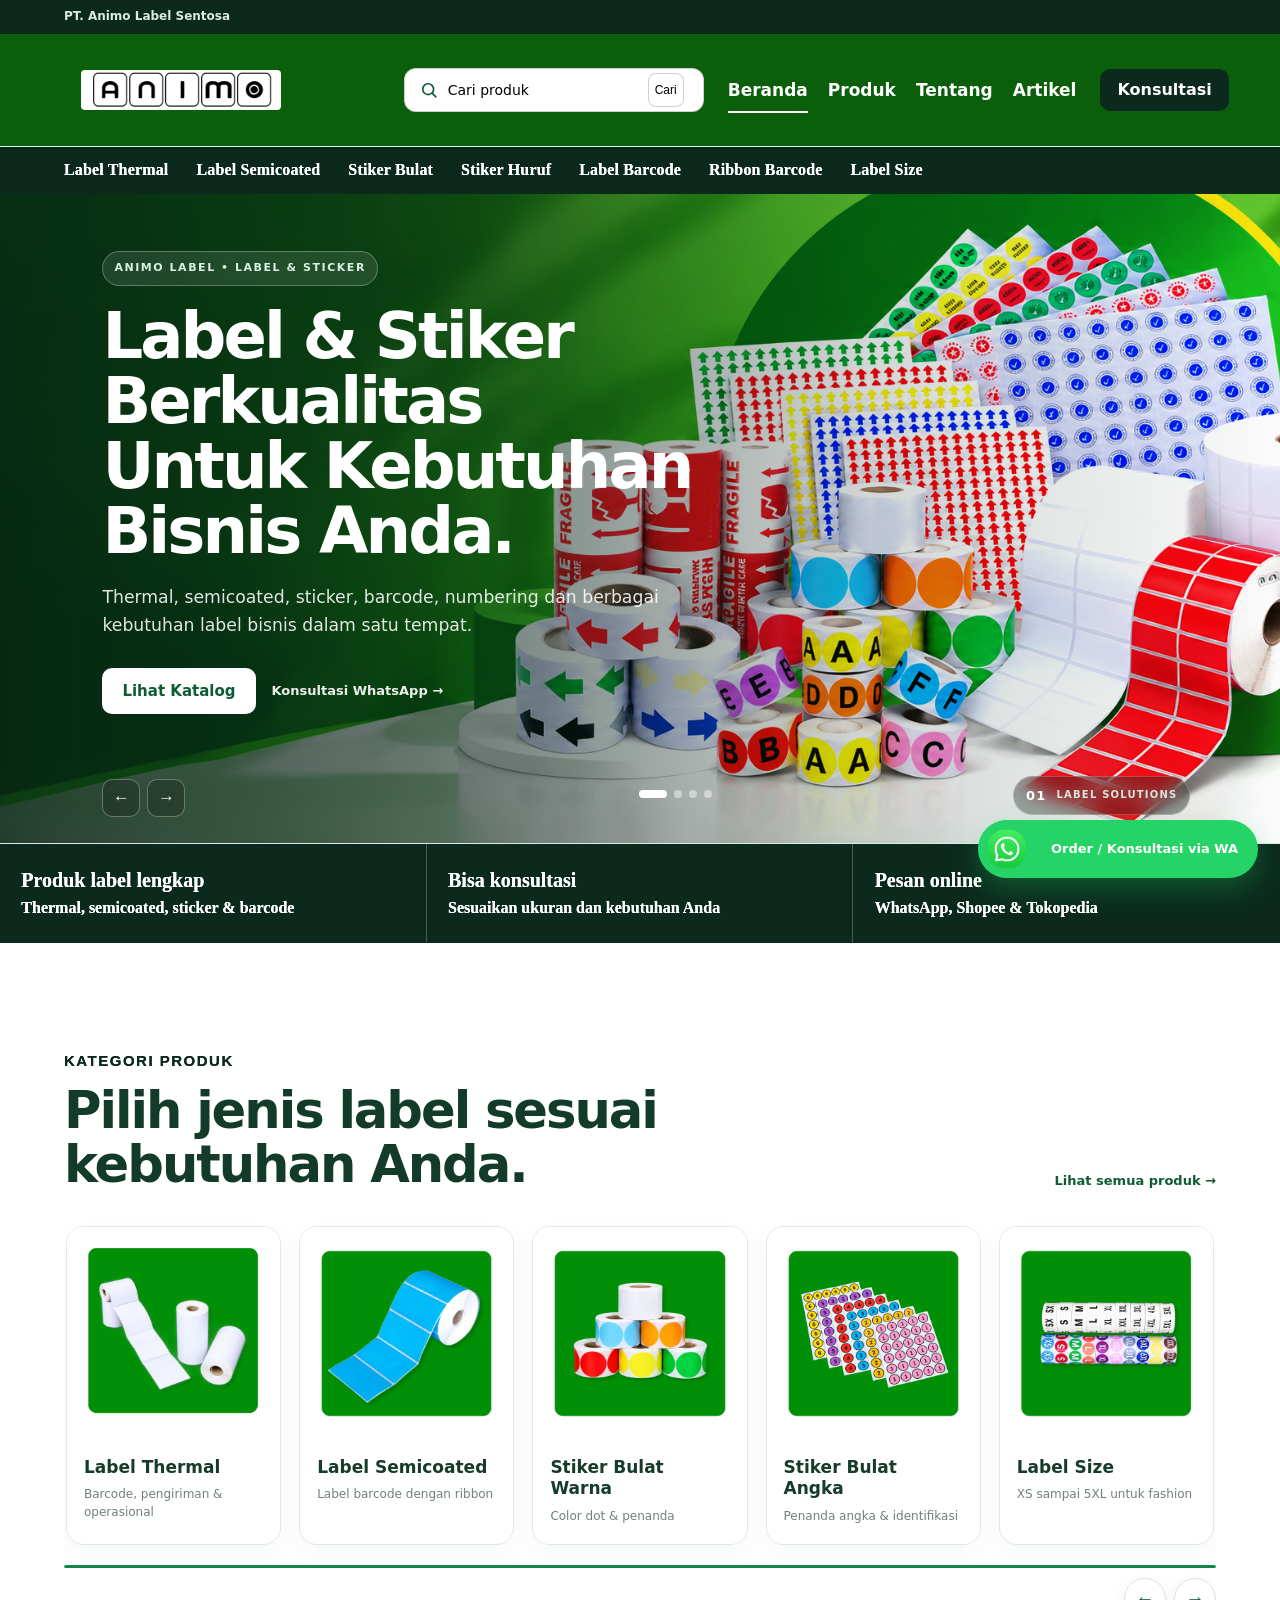
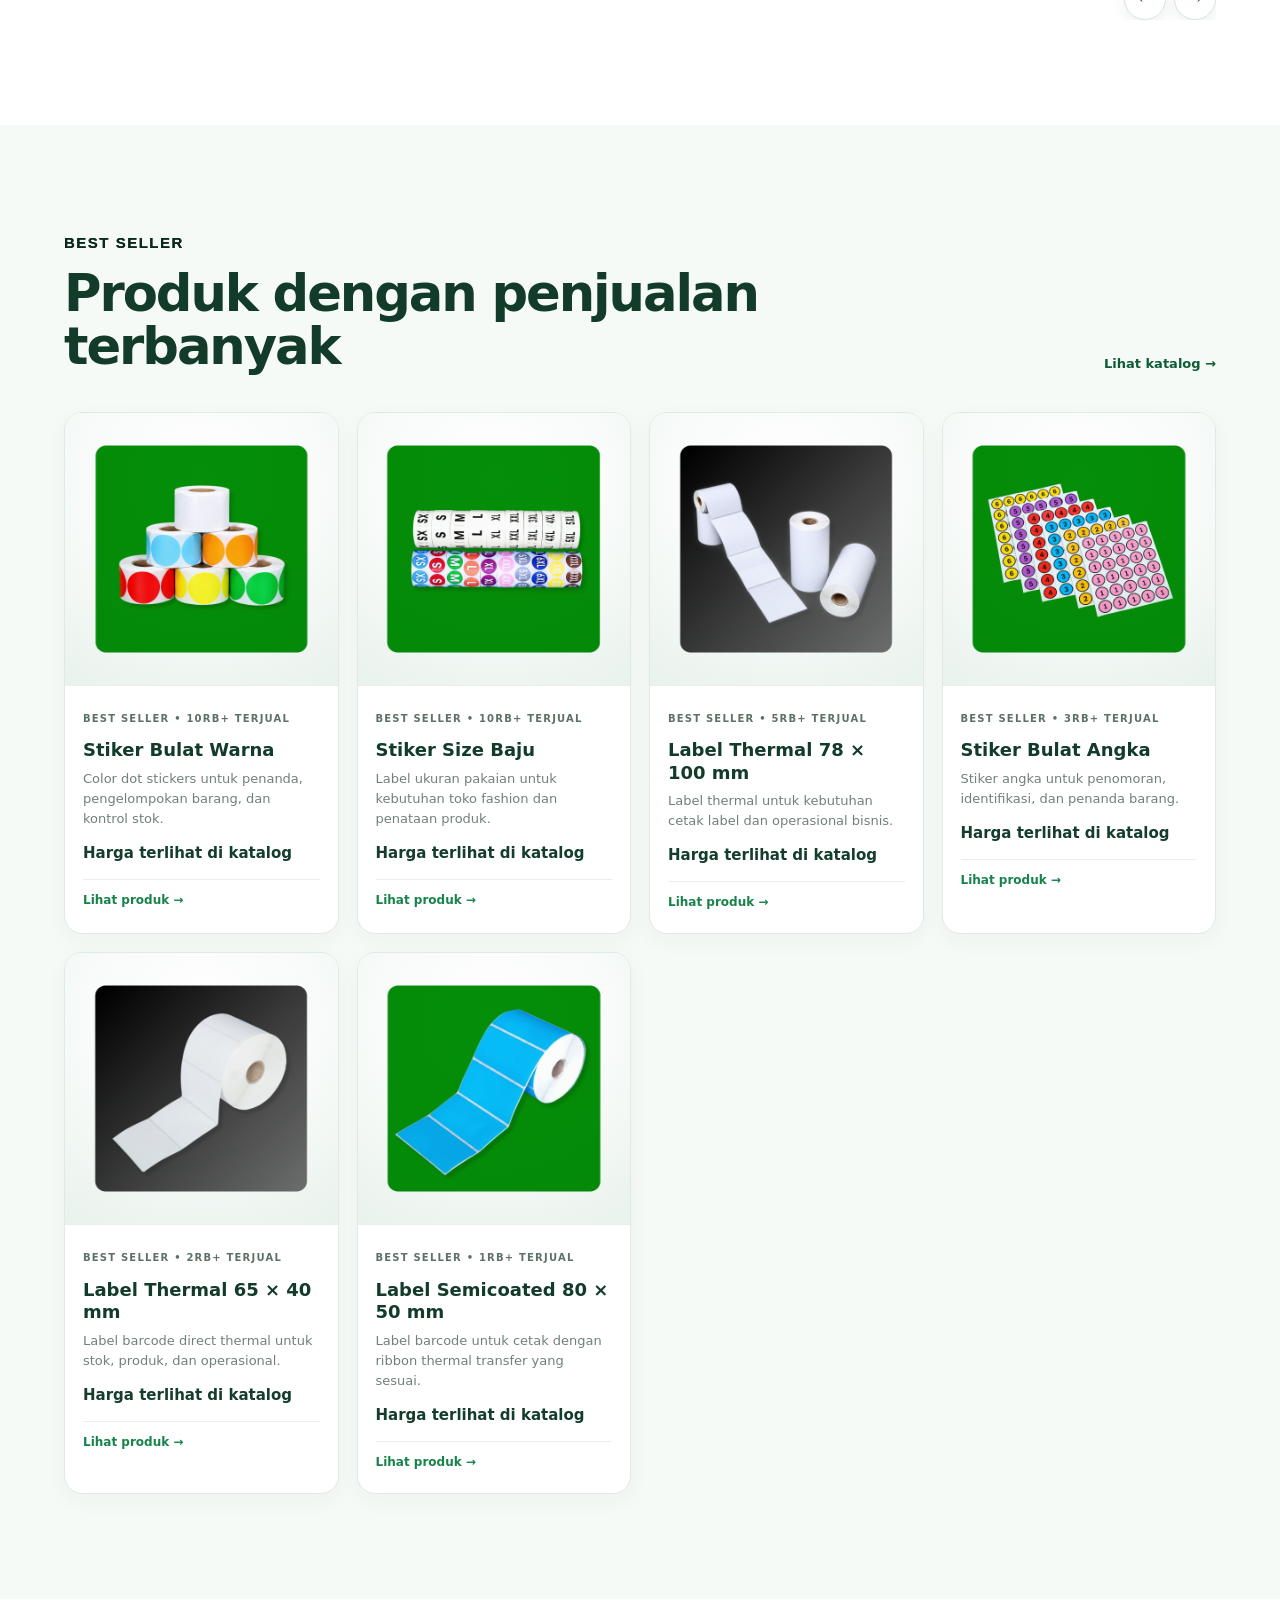
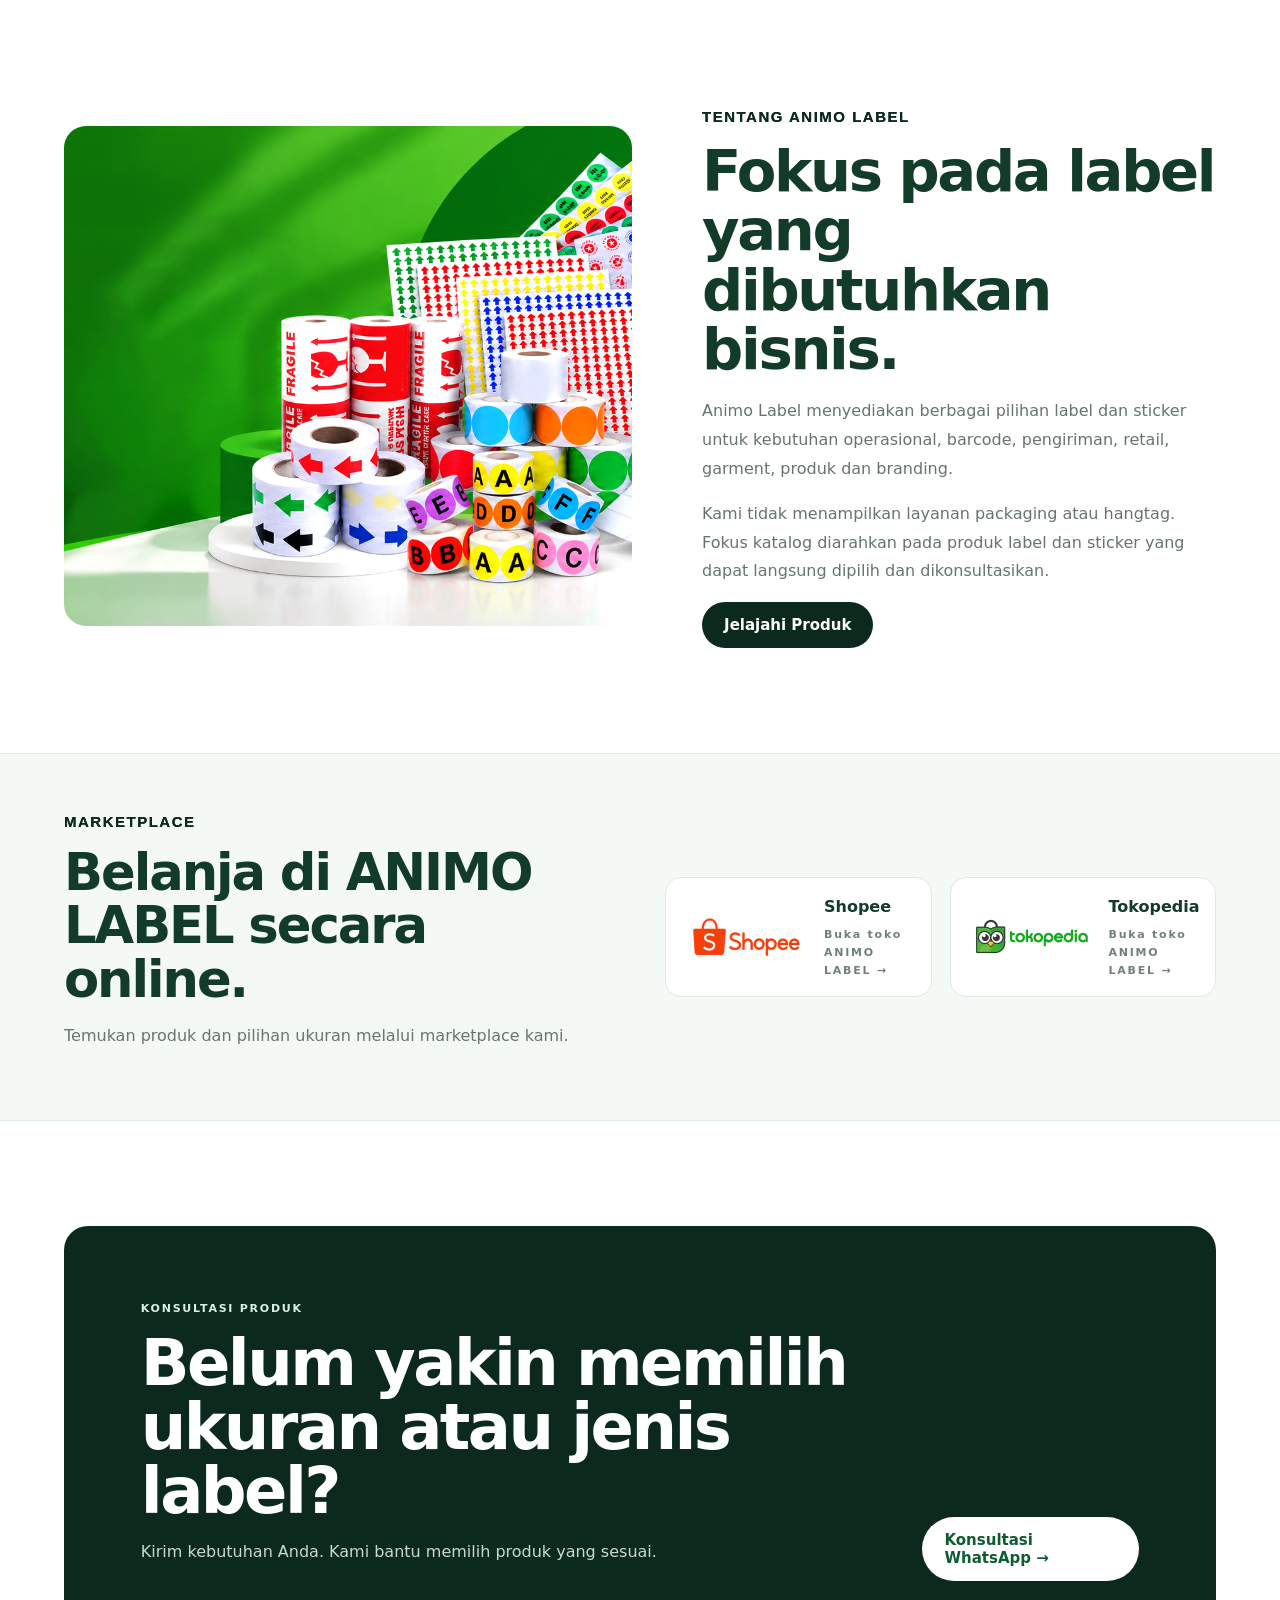
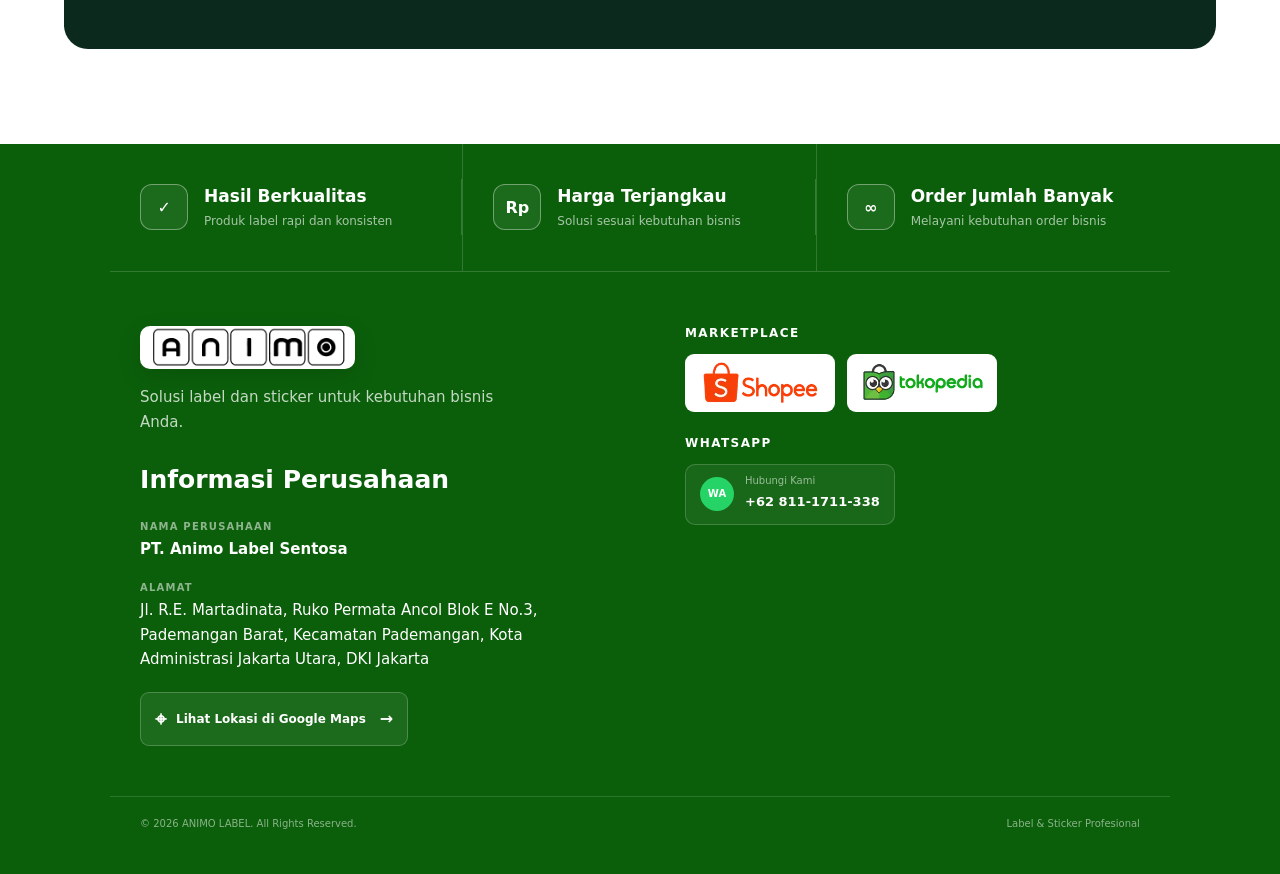
==== index.html @ 34cb3ed2 "Refresh section label CSS cache" ====
<!doctype html>
<html lang="id">
<head>
<meta charset="utf-8">
<meta name="viewport" content="width=device-width,initial-scale=1">
<title>Animo Label — Label & Sticker Profesional</title>
<meta name="description" content="Animo Label menyediakan label thermal, semicoated, sticker, barcode, numbering dan kebutuhan label bisnis.">
<link rel="stylesheet" href="assets/css/style.css?v=20260929">
<link rel="stylesheet" href="assets/css/home-premium.css?v=20261002f">
<link rel="stylesheet" href="assets/css/category-slider.css?v=20261001">
<link rel="preload" as="image" href="assets/banner-utama.png" fetchpriority="high">
<link rel="preload" as="image" href="assets/banner-label-thermal.svg">
<link rel="preload" as="image" href="assets/banner-label-yupo.svg">
<link rel="preload" as="image" href="assets/banner-sticker-custom.svg">
</head>
<body>
<div class="topbar"><div>PT. Animo Label Sentosa</div></div>
<header class="header premium-header">
<a class="brand" href="index.html" aria-label="Animo Label"><img class="site-logo" src="assets/logo-animo-label.png" alt="ANIMO LABEL"></a>
<form class="header-search premium-search" action="produk.html" method="get" role="search">
<span class="header-search-icon" aria-hidden="true"><svg viewBox="0 0 24 24"><circle cx="11" cy="11" r="6.5"></circle><path d="m16 16 4.2 4.2"></path></svg></span>
<input type="search" name="q" placeholder="Cari produk" aria-label="Cari produk">
<button class="header-search-clear" type="button" aria-label="Hapus pencarian">×</button>
<button class="header-search-submit" type="submit" aria-label="Cari">Cari</button>
</form>
<nav class="main-nav premium-nav"><a class="active" href="index.html">Beranda</a><a href="produk.html">Produk</a><a href="#tentang">Tentang</a><a href="#kontak">Artikel</a></nav>
<a class="btn btn-dark nav-cta" href="https://wa.me/628111711338" target="_blank" rel="noopener">Konsultasi</a>
<button class="mobile-menu-btn" type="button" aria-label="Buka menu">☰</button>
</header>
<nav class="category-strip" aria-label="Kategori produk"><div class="category-strip-inner">
<a href="produk.html?category=Label%20Thermal">Label Thermal</a><a href="produk.html?category=Label%20Semicoated">Label Semicoated</a><a href="produk.html?category=Stiker%20Bulat">Stiker Bulat</a><a href="produk.html?category=Stiker%20Huruf">Stiker Huruf</a><a href="produk.html?category=Label%20Barcode">Label Barcode</a><a href="produk.html?category=Ribbon">Ribbon Barcode</a><a href="produk.html?category=Label%20Size">Label Size</a>
</div></nav>
<main>
<section class="premium-hero" aria-label="Banner Animo Label">
<div class="premium-slide active" data-banner-auto="1" data-banner-image="assets/banner-utama.png" style="background-image:url('assets/banner-utama.png')"><div class="premium-slide-overlay"></div><div class="premium-hero-copy"><small>ANIMO LABEL • LABEL & STICKER</small><h1>Label & Stiker Berkualitas Untuk Kebutuhan Bisnis Anda.</h1><p>Thermal, semicoated, sticker, barcode, numbering dan berbagai kebutuhan label bisnis dalam satu tempat.</p><div class="hero-actions"><a class="btn btn-light" href="produk.html">Lihat Katalog</a><a class="hero-text-link" href="https://wa.me/628111711338" target="_blank" rel="noopener">Konsultasi WhatsApp →</a></div></div><div class="hero-badge"><b>01</b><span>LABEL SOLUTIONS</span></div></div>
<div class="premium-slide" data-banner-auto="1" data-banner-image="assets/banner-label-thermal.svg" style="background-image:url('assets/banner-label-thermal.svg')"><div class="premium-slide-overlay"></div><div class="premium-hero-copy"><small>LABEL THERMAL</small><h1>Praktis untuk barcode, pengiriman dan operasional.</h1><p>Pilihan ukuran thermal untuk kebutuhan retail, gudang, marketplace dan bisnis harian.</p><div class="hero-actions"><a class="btn btn-light" href="produk.html?category=Label%20Thermal">Lihat Thermal</a><a class="hero-text-link" href="https://wa.me/628111711338" target="_blank" rel="noopener">Tanya ukuran →</a></div></div><div class="hero-badge"><b>02</b><span>THERMAL LABEL</span></div></div>
<div class="premium-slide" data-banner-auto="1" data-banner-image="assets/banner-label-yupo.svg" style="background-image:url('assets/banner-label-yupo.svg')"><div class="premium-slide-overlay"></div><div class="premium-hero-copy"><small>LABEL SEMICOATED</small><h1>Barcode dan identitas produk dengan tampilan lebih premium.</h1><p>Permukaan semicoated yang cocok untuk berbagai kebutuhan label produk dan barcode.</p><div class="hero-actions"><a class="btn btn-light" href="produk.html?category=Label%20Semicoated">Lihat Semicoated</a><a class="hero-text-link" href="https://wa.me/628111711338" target="_blank" rel="noopener">Konsultasi →</a></div></div><div class="hero-badge"><b>03</b><span>SEMICOATED</span></div></div>
<div class="premium-slide" data-banner-auto="1" data-banner-image="assets/banner-sticker-custom.svg" style="background-image:url('assets/banner-sticker-custom.svg')"><div class="premium-slide-overlay"></div><div class="premium-hero-copy"><small>STICKER & LABEL</small><h1>Sticker untuk identitas, penanda dan kebutuhan branding.</h1><p>Stiker bulat, HVS, size numbering dan kebutuhan penanda lainnya.</p><div class="hero-actions"><a class="btn btn-light" href="produk.html?category=Stiker%20Bulat">Lihat Sticker</a><a class="hero-text-link" href="https://wa.me/628111711338" target="_blank" rel="noopener">Konsultasi →</a></div></div><div class="hero-badge"><b>04</b><span>STICKER LABEL</span></div></div>
<div class="premium-hero-controls"><div class="premium-dots"></div><div class="premium-arrows"><button type="button" class="premium-arrow premium-prev" aria-label="Banner sebelumnya">←</button><button type="button" class="premium-arrow premium-next" aria-label="Banner berikutnya">→</button></div></div>
</section>
<section class="quick-benefits"><div><strong>Produk label lengkap</strong><span>Thermal, semicoated, sticker & barcode</span></div><div><strong>Bisa konsultasi</strong><span>Sesuaikan ukuran dan kebutuhan Anda</span></div><div><strong>Pesan online</strong><span>WhatsApp, Shopee & Tokopedia</span></div></section>
<section class="premium-section" id="kategori"><div class="premium-section-head"><div><small>KATEGORI PRODUK</small><h2>Pilih jenis label sesuai kebutuhan Anda.</h2></div><a href="produk.html" class="premium-more">Lihat semua produk →</a></div><div class="premium-category-slider"><div class="premium-category-grid" id="categorySlider">
<a class="premium-category category-featured" href="produk.html?category=Label%20Thermal"><img src="assets/produk/produk-label-thermal-01%20(7).jpg" alt="Label Thermal"><span><b>Label Thermal</b><small>Barcode, pengiriman & operasional</small></span></a>
<a class="premium-category" href="produk.html?category=Label%20Semicoated"><img src="assets/produk/label%20semicoated%20warna.jpg" alt="Label Semicoated"><span><b>Label Semicoated</b><small>Label barcode dengan ribbon</small></span></a>
<a class="premium-category" href="produk.html?category=Stiker%20Bulat"><img src="assets/produk/Stiker%20Bulat%20Warna.jpg" alt="Stiker Bulat Warna"><span><b>Stiker Bulat Warna</b><small>Color dot & penanda</small></span></a>
<a class="premium-category" href="produk.html?category=Stiker%20Bulat"><img src="assets/produk/Stiker%20Bulat%20Angka.jpg" alt="Stiker Bulat Angka"><span><b>Stiker Bulat Angka</b><small>Penanda angka & identifikasi</small></span></a>
<a class="premium-category" href="produk.html?category=Label%20Size"><img src="assets/produk/Stiker%20Bulat%20Size.jpg" alt="Label Size"><span><b>Label Size</b><small>XS sampai 5XL untuk fashion</small></span></a>
</div><div class="category-slide-progress"><span id="categoryProgress"></span></div><div class="category-slide-controls"><button type="button" class="category-slide-btn" id="categoryPrev" aria-label="Kategori sebelumnya">←</button><button type="button" class="category-slide-btn" id="categoryNext" aria-label="Kategori berikutnya">→</button></div></div></section>
<section class="premium-section premium-products-section"><div class="premium-section-head"><div><small>BEST SELLER</small><h2>Produk dengan penjualan terbanyak</h2></div><a href="produk.html" class="premium-more">Lihat katalog →</a></div><div class="premium-product-grid">
<a class="premium-product" href="produk.html?q=STIKER%20BULAT%20WARNA"><div class="premium-product-photo"><img src="assets/produk/Stiker%20Bulat%20Warna.jpg" alt="Stiker Bulat Warna - best seller Shopee" loading="lazy"></div><div class="premium-product-copy"><small>BEST SELLER • 10RB+ TERJUAL</small><h3>Stiker Bulat Warna</h3><p>Color dot stickers untuk penanda, pengelompokan barang, dan kontrol stok.</p><strong>Harga terlihat di katalog</strong><span>Lihat produk →</span></div></a>
<a class="premium-product" href="produk.html?q=STIKER%20BULAT%20SIZE"><div class="premium-product-photo"><img src="assets/produk/Stiker%20Bulat%20Size.jpg" alt="Stiker Size Baju - best seller Shopee" loading="lazy"></div><div class="premium-product-copy"><small>BEST SELLER • 10RB+ TERJUAL</small><h3>Stiker Size Baju</h3><p>Label ukuran pakaian untuk kebutuhan toko fashion dan penataan produk.</p><strong>Harga terlihat di katalog</strong><span>Lihat produk →</span></div></a>
<a class="premium-product" href="produk.html?q=THERMAL%2078%20X%20100"><div class="premium-product-photo"><img src="assets/produk/LABEL%20THERMAL%2078%20X%20100%20MM.png" alt="Label Thermal 78 x 100 mm - best seller Shopee" loading="lazy"></div><div class="premium-product-copy"><small>BEST SELLER • 5RB+ TERJUAL</small><h3>Label Thermal 78 × 100 mm</h3><p>Label thermal untuk kebutuhan cetak label dan operasional bisnis.</p><strong>Harga terlihat di katalog</strong><span>Lihat produk →</span></div></a>
<a class="premium-product" href="produk.html?q=STIKER%20BULAT%20ANGKA"><div class="premium-product-photo"><img src="assets/produk/Stiker%20Bulat%20Angka.jpg" alt="Stiker Bulat Angka - best seller Shopee" loading="lazy"></div><div class="premium-product-copy"><small>BEST SELLER • 3RB+ TERJUAL</small><h3>Stiker Bulat Angka</h3><p>Stiker angka untuk penomoran, identifikasi, dan penanda barang.</p><strong>Harga terlihat di katalog</strong><span>Lihat produk →</span></div></a>
<a class="premium-product" href="produk.html?q=THERMAL%2065%20X%2040"><div class="premium-product-photo"><img src="assets/produk/LABEL%20THERMAL%2065%20X%2040%20MM%20%E2%80%94%20ISI%201.000%20PCS.png" alt="Label Thermal 65 x 40 mm - best seller Shopee" loading="lazy"></div><div class="premium-product-copy"><small>BEST SELLER • 2RB+ TERJUAL</small><h3>Label Thermal 65 × 40 mm</h3><p>Label barcode direct thermal untuk stok, produk, dan operasional.</p><strong>Harga terlihat di katalog</strong><span>Lihat produk →</span></div></a>
<a class="premium-product" href="produk.html?q=SEMICOATED%2080%20X%2050"><div class="premium-product-photo"><img src="assets/produk/label%20semicoated%20warna.jpg" alt="Label Semicoated 80 x 50 mm - best seller Shopee" loading="lazy"></div><div class="premium-product-copy"><small>BEST SELLER • 1RB+ TERJUAL</small><h3>Label Semicoated 80 × 50 mm</h3><p>Label barcode untuk cetak dengan ribbon thermal transfer yang sesuai.</p><strong>Harga terlihat di katalog</strong><span>Lihat produk →</span></div></a>
</div></section>
<section class="premium-info" id="tentang"><div class="premium-info-image"><img src="assets/banner-utama.png" alt="Animo Label"></div><div class="premium-info-copy"><small>TENTANG ANIMO LABEL</small><h2>Fokus pada label yang dibutuhkan bisnis.</h2><p>Animo Label menyediakan berbagai pilihan label dan sticker untuk kebutuhan operasional, barcode, pengiriman, retail, garment, produk dan branding.</p><p>Kami tidak menampilkan layanan packaging atau hangtag. Fokus katalog diarahkan pada produk label dan sticker yang dapat langsung dipilih dan dikonsultasikan.</p><a class="btn btn-dark" href="produk.html">Jelajahi Produk</a></div></section>
<section class="premium-marketplace"><div><small>MARKETPLACE</small><h2>Belanja di ANIMO LABEL secara online.</h2><p>Temukan produk dan pilihan ukuran melalui marketplace kami.</p></div><div class="premium-marketplace-links"><a href="https://shopee.co.id/animolabel" target="_blank" rel="noopener"><img src="assets/shopee-logo-uploaded.svg" alt="Shopee"><span><b>Shopee</b><small>Buka toko ANIMO LABEL →</small></span></a><a href="https://www.tokopedia.com/animolabel" target="_blank" rel="noopener"><img src="assets/tokopedia-logo-uploaded.svg" alt="Tokopedia"><span><b>Tokopedia</b><small>Buka toko ANIMO LABEL →</small></span></a></div></section>
<section class="premium-cta" id="kontak"><div><small>KONSULTASI PRODUK</small><h2>Belum yakin memilih ukuran atau jenis label?</h2><p>Kirim kebutuhan Anda. Kami bantu memilih produk yang sesuai.</p></div><a class="btn btn-light" href="https://wa.me/628111711338?text=Halo%20ANIMO%20LABEL,%20saya%20ingin%20konsultasi%20produk%20label." target="_blank" rel="noopener">Konsultasi WhatsApp →</a></section>
</main>
<footer class="animo-footer animo-footer-recommended">
<div class="footer-inner">
<div class="footer-benefits">
<div class="footer-benefit"><span class="footer-benefit-icon">✓</span><div><strong>Hasil Berkualitas</strong><small>Produk label rapi dan konsisten</small></div></div>
<div class="footer-benefit"><span class="footer-benefit-icon">Rp</span><div><strong>Harga Terjangkau</strong><small>Solusi sesuai kebutuhan bisnis</small></div></div>
<div class="footer-benefit"><span class="footer-benefit-icon">∞</span><div><strong>Order Jumlah Banyak</strong><small>Melayani kebutuhan order bisnis</small></div></div>
</div>
<div class="footer-main">
<div class="footer-company-card">
<a href="index.html" class="animo-footer-logo"><img src="assets/logo-animo-label.png" alt="ANIMO LABEL"></a>
<p class="footer-tagline">Solusi label dan sticker untuk kebutuhan bisnis Anda.</p>
<div class="footer-info-card">
<h2>Informasi Perusahaan</h2>
<div class="footer-info-row"><span class="footer-label">Nama Perusahaan</span><strong>PT. Animo Label Sentosa</strong></div>
<div class="footer-info-row"><span class="footer-label">Alamat</span><p>Jl. R.E. Martadinata, Ruko Permata Ancol Blok E No.3,<br>Pademangan Barat, Kecamatan Pademangan, Kota Administrasi Jakarta Utara, DKI Jakarta</p></div>
<a class="footer-location-btn" href="https://maps.app.goo.gl/sMxZM1UQYcbumWow9" target="_blank" rel="noopener"><span class="footer-location-icon">⌖</span><span>Lihat Lokasi di Google Maps</span><b>→</b></a>
</div>
<div class="footer-marketplace">
<span class="footer-marketplace-title">Marketplace</span>
<div class="footer-marketplace-logos">
<a href="https://shopee.co.id/animolabel" target="_blank" rel="noopener" aria-label="ANIMO LABEL di Shopee"><img src="assets/shopee-logo-uploaded.svg" alt="Shopee"></a>
<a href="https://www.tokopedia.com/animolabel" target="_blank" rel="noopener" aria-label="ANIMO LABEL di Tokopedia"><img src="assets/tokopedia-logo-uploaded.svg" alt="Tokopedia"></a>
</div>
</div>
<div class="footer-Whatsapp">
<span class="footer-marketplace-title">Whatsapp</span>
<div class="footer-whatsapp-logos"><a class="footer-whatsapp" href="https://wa.me/628111711338" target="_blank" rel="noopener"><span class="footer-whatsapp-dot">WA</span><span><small>Hubungi Kami</small><strong>+62 811-1711-338</strong></span></a></div>
</div>
</div>
</div>
<div class="animo-footer-bottom"><span>© 2026 ANIMO LABEL. All Rights Reserved.</span><span>Label &amp; Sticker Profesional</span></div>
</footer>
<a class="wa-float premium-wa" href="https://wa.me/628111711338?text=Halo%20ANIMO%20LABEL,%20saya%20ingin%20konsultasi%20produk%20label." target="_blank" rel="noopener" aria-label="WhatsApp"><img src="assets/whatsapp-icon.webp" alt="WhatsApp"><span class="wa-tooltip">Order / Konsultasi via WA</span></a>
<script src="assets/js/home-premium.js?v=20261002"></script>
<script src="assets/js/category-slider.js?v=20261001"></script>
</body>
</html>
---- assets/css/style.css ----
:root {
--ink:#123b2a;
--ink-strong:#0b2a1d;
--green:#16834a;
--green-dark:#0d5c34;
--green-light:#eaf7ef;
--green-soft:#f4fbf6;
--muted:#617067;
--line:#dce9e0;
--soft:#f3f8f4;
--paper:#fff;
--radius:24px;
--shadow:0 18px 50px rgba(18,59,42,.08)}

* {
box-sizing:border-box}

html {
scroll-behavior:smooth}

body {
margin:0;
font-family:Inter,ui-sans-serif,system-ui,-apple-system,BlinkMacSystemFont,"Segoe UI",Arial,sans-serif;
color:var(--ink);
background:var(--paper);
font-size:16px;
line-height:1.65;
-webkit-font-smoothing:antialiased}

a {
color:inherit;
text-decoration:none}

img {
display:block;
max-width:100%}

.header {
min-height:82px;
display:flex;
align-items:center;
gap:32px;
padding:0 5%;
position:sticky;
top:0;
background:rgba(255,255,255,.94);
backdrop-filter:blur(18px);
z-index:20;
border-bottom:1px solid var(--line)}

.brand {
display:flex;
align-items:center;
gap:10px;
font-size:16px;
letter-spacing:.08em;
font-weight:800;
margin-right:auto}

.brand b {
font-weight:400}

.main-nav {
display:flex;
gap:27px;
font-size:15px;
font-weight:700}

.main-nav a {
position:relative;
padding:29px 0;
color:#294438}

.main-nav a:after {
content:"";
position:absolute;
left:0;
right:100%;
bottom:20px;
height:2px;
background:var(--green);
transition:.25s}

.main-nav a:hover:after,.main-nav a.active:after {
right:0}

.btn {
display:inline-flex;
align-items:center;
justify-content:center;
padding:14px 22px;
border-radius:999px;
font-weight:800;
font-size:15px;
line-height:1.2}

.btn-dark {
background:var(--ink-strong);
color:#fff}

.btn-light {
background:#fff;
color:var(--green-dark)}

.menu-toggle {
display:none;
border:0;
background:none;
font-size:26px}

.hero {
min-height:680px;
position:relative;
overflow:hidden;
background:#123b2a}

.hero-slide {
position:absolute;
inset:0;
display:flex;
align-items:center;
padding:7% 8%;
color:#fff;
background-size:cover;
background-position:center;
opacity:0;
visibility:hidden;
transform:scale(1.025);
transition:opacity .7s ease,transform 6s ease,visibility .7s;
z-index:0}

.hero-slide.active {
opacity:1;
visibility:visible;
transform:scale(1);
z-index:1}

.hero-slide>div {
position:relative;
z-index:2;
max-width:790px}

.hero-slide:after {
content:"";
position:absolute;
inset:0;
background:linear-gradient(90deg,rgba(0,0,0,.62),rgba(0,0,0,.18) 65%,rgba(0,0,0,.08))}

.hero-slide .btn {
margin-top:10px}

.hero-slider-controls {
position:absolute;
left:8%;
right:8%;
bottom:28px;
z-index:5;
display:flex;
align-items:center;
justify-content:space-between;
gap:18px}

.hero-dots {
display:flex;
gap:8px}

.hero-dot {
width:34px;
height:4px;
border:0;
border-radius:99px;
background:rgba(255,255,255,.45);
padding:0;
cursor:pointer;
transition:.25s}

.hero-dot.active {
background:#fff;
width:52px}

.hero-arrow {
width:42px;
height:42px;
border:1px solid rgba(255,255,255,.45);
border-radius:50%;
background:rgba(0,0,0,.18);
color:#fff;
cursor:pointer;
font-size:20px;
line-height:1;
transition:.25s}

.hero-arrow:hover {
background:rgba(255,255,255,.16)}

.hero-controls-right {
display:flex;
gap:8px}

@media(max-width:760px) {
.hero-slide {
min-height:620px;
padding:12% 6%}

.hero-slider-controls {
left:6%;
right:6%;
bottom:20px}

.hero-dot {
width:22px}

.hero-dot.active {
width:34px}

}

.demo-hero {
background:linear-gradient(110deg,#123b2a 0%,#175e3a 58%,#319565 100%);
display:flex;
align-items:center;
padding:7% 8%;
color:#fff}

.hero:after {
content:"";
position:absolute;
width:52vw;
height:52vw;
right:-17vw;
top:-15vw;
border-radius:50%;
border:1px solid rgba(255,255,255,.2);
box-shadow:0 0 0 70px rgba(255,255,255,.03),0 0 0 140px rgba(255,255,255,.025)}

.hero-content {
max-width:790px;
position:relative;
z-index:2}

.eyebrow,.section-kicker,.section small,.hero-note {
font-size:12px;
letter-spacing:.16em;
font-weight:800}

.hero h1 {
font-size:clamp(48px,7vw,88px);
line-height:.98;
letter-spacing:-.045em;
margin:18px 0 24px}

.hero h1 em {
font-family:Georgia,serif;
font-weight:400}

.hero p {
font-size:19px;
line-height:1.75;
max-width:650px;
color:#edf5ef}

.hero-actions {
display:flex;
align-items:center;
gap:25px;
margin-top:32px}

.text-link {
font-weight:800;
font-size:15px}

.text-link.light {
color:#fff}

.hero-note {
position:absolute;
bottom:35px;
left:8%;
right:8%;
display:flex;
justify-content:space-between;
color:#d2e3d8;
z-index:2}

.section {
padding:110px 5%;
max-width:1500px;
margin:auto}

.soft {
max-width:none;
background:var(--soft)}

.section-head {
display:flex;
justify-content:space-between;
align-items:end;
gap:30px;
margin-bottom:44px}

.section h2 {
font-size:clamp(36px,4vw,56px);
line-height:1.08;
letter-spacing:-.04em;
max-width:800px;
margin:10px 0 0}

.intro {
padding-top:85px;
padding-bottom:85px}

.intro-grid {
display:grid;
grid-template-columns:1.25fr .75fr;
gap:10%;
align-items:end}

.intro-grid h2 {
font-size:clamp(38px,4.7vw,64px);
margin:15px 0 0;
line-height:1.04}

.intro-grid p {
color:var(--muted);
font-size:18px;
line-height:1.85;
margin:0}

.category-grid {
display:grid;
grid-template-columns:1.3fr 1fr 1fr;
grid-template-rows:270px 270px;
gap:18px}

.category-card {
position:relative;
overflow:hidden;
border-radius:var(--radius);
background:#ddd}

.category-card.tall {
grid-row:span 2}

.category-card img {
width:100%;
height:100%;
object-fit:cover;
filter:grayscale(.2);
transition:transform .5s}

.category-card:hover img {
transform:scale(1.04)}

.category-card span {
position:absolute;
left:25px;
right:25px;
bottom:22px;
color:#fff;
text-shadow:0 2px 12px #000}

.category-card b {
display:block;
font-size:25px}

.category-card small {
font-size:13px;
opacity:.9}

.product-grid {
display:grid;
grid-template-columns:repeat(4,1fr);
gap:20px;
max-width:1500px;
margin:auto}

.product-card {
background:#fff;
border:1px solid var(--line);
border-radius:var(--radius);
overflow:hidden;
transition:.25s ease;
box-shadow:0 8px 24px rgba(18,59,42,.04)}

.product-card:hover {
transform:translateY(-4px);
box-shadow:var(--shadow)}

.product-image {
aspect-ratio:1/1;
background:#e5e5e0;
overflow:hidden}

.product-image img {
width:100%;
height:100%;
object-fit:cover;
transition:transform .5s}

.product-card:hover img {
transform:scale(1.035)}

.product-info {
padding:24px}

.product-info small {
color:#718077;
font-size:12px;
letter-spacing:.08em}

.product-info h3 {
font-size:22px;
line-height:1.25;
margin:9px 0}

.product-info p {
font-size:15px;
line-height:1.7;
color:var(--muted);
margin:10px 0 0}

.service-modern {
display:grid;
grid-template-columns:repeat(4,1fr);
border-top:1px solid var(--line)}

.service-modern article {
padding:30px 25px 38px 0;
border-bottom:1px solid var(--line)}

.service-modern article+article {
padding-left:25px;
border-left:1px solid var(--line)}

.service-modern span {
font-size:13px;
color:#78857d;
letter-spacing:.1em}

.service-modern h3 {
font-size:25px;
line-height:1.2;
margin:55px 0 13px}

.service-modern p {
font-size:16px;
color:var(--muted);
line-height:1.75;
margin:0}

.portfolio-section {
padding-bottom:120px}

.portfolio-modern {
display:grid;
grid-template-columns:1.35fr 1fr 1fr;
grid-template-rows:250px 250px;
gap:18px}

.portfolio-modern figure {
margin:0;
position:relative;
overflow:hidden;
border-radius:var(--radius);
background:#ddd}

.portfolio-modern .large {
grid-row:span 2}

.portfolio-modern img {
width:100%;
height:100%;
object-fit:cover}

.portfolio-modern figcaption {
position:absolute;
left:20px;
bottom:18px;
color:#fff;
font-weight:800;
text-shadow:0 2px 10px #000}

.cta-modern {
margin:0 5% 105px;
padding:70px 6%;
border-radius:32px;
background:var(--ink-strong);
color:#fff;
display:flex;
align-items:end;
justify-content:space-between;
gap:50px}

.cta-modern h2 {
font-size:clamp(38px,5vw,68px);
line-height:1;
letter-spacing:-.04em;
max-width:820px;
margin:10px 0 15px}

.cta-modern p {
max-width:680px;
color:#c8d6ce;
font-size:17px;
line-height:1.75}

.cta-modern .btn {
flex:none}

footer {
background:#0b2a1d;
color:#fff;
padding:68px 5% 30px;
display:grid;
grid-template-columns:2fr 1fr 1fr 1fr;
gap:45px}

footer p,footer a {
color:#b8c8bf;
line-height:1.85}

footer a {
display:block;
font-size:15px}

.footer-brand p {
max-width:330px}

.copyright {
grid-column:1/-1;
border-top:1px solid #315040;
padding-top:25px;
color:#8fa298;
font-size:13px}

.site-logo {
width:138px;
height:auto;
display:block}

.footer-site-logo {
width:150px}

.company-info {
padding-top:10px}

.info-card {
display:grid;
grid-template-columns:1.4fr .8fr;
gap:24px;
padding:36px;
border:1px solid var(--line);
border-radius:var(--radius);
background:linear-gradient(135deg,var(--green-soft),#fff);
box-shadow:0 12px 35px rgba(18,59,42,.05)}

.info-card h2 {
margin:.25rem 0 .5rem;
color:var(--green-dark)}

.info-card p {
margin:.35rem 0;
color:var(--muted);
font-size:16px}

.marketplace-box {
display:flex;
flex-direction:column;
justify-content:center;
gap:12px}

.marketplace-link {
display:flex;
align-items:center;
gap:14px;
padding:17px 18px;
border:1px solid var(--line);
border-radius:18px;
background:#fff;
transition:.25s ease}

.marketplace-link:hover {
transform:translateY(-3px);
border-color:#b8d9c4;
box-shadow:0 12px 30px rgba(13,92,52,.10)}

.marketplace-link b {
display:block;
font-size:15px}

.marketplace-link small {
display:block;
color:var(--muted);
margin-top:4px;
font-size:13px}

.marketplace-icon {
width:48px;
height:48px;
display:grid;
place-items:center;
border-radius:14px;
background:#ee4d2d;
color:#fff;
font-size:25px;
font-weight:900;
flex:none}

.marketplace-section {
padding-top:20px}

.marketplace-grid {
display:grid;
grid-template-columns:1fr 1fr;
gap:16px}

.large-market {
padding:22px}

.wa-float {
position:fixed;
right:24px;
bottom:24px;
z-index:100;
display:flex;
align-items:center;
gap:10px;
padding:13px 17px;
border-radius:999px;
background:#19a463;
color:#fff;
box-shadow:0 14px 35px rgba(13,92,52,.28);
font-weight:800;
transition:.25s}

.wa-float:hover {
transform:translateY(-3px);
box-shadow:0 18px 40px rgba(13,92,52,.34)}

.wa-icon {
width:34px;
height:34px;
border-radius:50%;
display:grid;
place-items:center;
background:#fff;
color:#16834a;
font-size:21px;
font-weight:900}

.wa-text {
white-space:nowrap}

.tokopedia-icon {
background:#03ac0e}

@media(max-width:1000px) {
.main-nav {
display:none;
position:absolute;
top:82px;
left:0;
right:0;
padding:20px 5%;
background:#fff;
border-bottom:1px solid var(--line);
flex-direction:column;
gap:0}

.main-nav.open {
display:flex}

.main-nav a {
padding:13px 0}

.main-nav a:after {
display:none}

.menu-toggle {
display:block}

.nav-cta {
display:none}

.category-grid {
grid-template-columns:1fr 1fr;
grid-template-rows:300px 300px}

.category-card.tall {
grid-row:auto}

.product-grid {
grid-template-columns:repeat(2,1fr)}

.service-modern {
grid-template-columns:repeat(2,1fr)}

.service-modern article+article {
padding-left:0;
border-left:0}

.service-modern article:nth-child(even) {
padding-left:25px;
border-left:1px solid var(--line)}

.portfolio-modern {
grid-template-columns:1fr 1fr;
grid-template-rows:260px 260px}

.portfolio-modern .large {
grid-row:auto}

.intro-grid {
grid-template-columns:1fr;
gap:25px}

}

@media(max-width:760px) {
.header {
padding:0 4%}

.hero {
min-height:620px}

.demo-hero {
padding:12% 6%}

.hero h1 {
font-size:48px}

.hero p {
font-size:17px}

.hero-actions {
align-items:flex-start;
flex-direction:column;
gap:18px}

.section {
padding:78px 5%}

.section-head {
display:block}

.section-head>.text-link,.section-head>a {
display:inline-block;
margin-top:18px}

.category-grid,.product-grid,.service-modern,.portfolio-modern {
grid-template-columns:1fr}

.category-grid {
grid-template-rows:auto}

.category-card,.category-card.tall {
height:280px;
grid-row:auto}

.portfolio-modern {
grid-template-rows:auto}

.portfolio-modern figure,.portfolio-modern .large {
height:280px}

.service-modern article,.service-modern article:nth-child(even) {
padding:28px 0;
border-left:0}

.service-modern article+article {
border-top:1px solid var(--line)}

.cta-modern {
margin:0 4% 70px;
padding:45px 7%;
display:block}

.cta-modern .btn {
margin-top:20px}

footer {
grid-template-columns:1fr;
padding:55px 5% 25px}

.copyright {
grid-column:auto}

.site-logo {
width:118px}

.info-card {
grid-template-columns:1fr;
padding:24px}

.marketplace-grid {
grid-template-columns:1fr}

.wa-float {
right:16px;
bottom:16px;
padding:11px 14px}

.wa-text {
display:none}

.wa-icon {
width:40px;
height:40px}

}

.product-detail {
align-items:start}

.product-gallery {
position:relative;
aspect-ratio:1/1;
min-height:420px;
overflow:hidden;
border-radius:var(--radius);
background:#f0f3f0}

.product-gallery-slide {
position:absolute;
inset:0;
width:100%;
height:100%;
object-fit:cover;
opacity:0;
visibility:hidden;
transition:opacity .45s ease}

.product-gallery-slide.active {
opacity:1;
visibility:visible}

.gallery-arrow {
position:absolute;
top:50%;
transform:translateY(-50%);
width:44px;
height:44px;
border:1px solid rgba(255,255,255,.65);
border-radius:50%;
background:rgba(0,0,0,.25);
color:#fff;
cursor:pointer;
font-size:20px}

.gallery-prev {
left:16px}

.gallery-next {
right:16px}

.gallery-dots {
position:absolute;
left:0;
right:0;
bottom:18px;
display:flex;
justify-content:center;
gap:7px}

.gallery-dot {
width:28px;
height:4px;
padding:0;
border:0;
border-radius:99px;
background:rgba(255,255,255,.55);
cursor:pointer}

.gallery-dot.active {
background:#fff;
width:42px}

@media(max-width:760px) {
.product-gallery {
min-height:320px}

}

.catalog-toolbar {
display:grid;
gap:18px;
margin-bottom:30px}

.catalog-search {
display:flex;
gap:10px;
max-width:760px}

.catalog-search input {
flex:1;
min-width:0;
padding:14px 17px;
border:1px solid var(--line);
border-radius:14px;
font:inherit;
outline:0;
background:#fff}

.catalog-search input:focus {
border-color:var(--green);
box-shadow:0 0 0 4px rgba(22,131,74,.08)}

.catalog-search button {
border:0;
border-radius:14px;
padding:0 24px;
background:var(--ink-strong);
color:#fff;
font-weight:800;
cursor:pointer}

.chips {
display:flex;
flex-wrap:wrap;
gap:9px}

.chips a {
padding:8px 15px;
border:1px solid var(--line);
border-radius:999px;
background:#fff;
color:var(--muted);
font-size:14px;
font-weight:750}

.chips a:hover,.chips a.active {
background:var(--green-soft);
border-color:#b8d9c4;
color:var(--green-dark)}

.empty-state {
text-align:center;
padding:70px 20px;
border:1px dashed var(--line);
border-radius:var(--radius);
background:var(--green-soft)}

.empty-state h3 {
margin:0 0 6px;
font-size:24px}

.empty-state p {
margin:0;
color:var(--muted)}

.pagination {
display:flex;
align-items:center;
justify-content:center;
gap:14px;
margin-top:42px}

.pagination>div {
display:flex;
gap:7px}

.pagination a {
min-width:40px;
height:40px;
padding:0 12px;
display:grid;
place-items:center;
border:1px solid var(--line);
border-radius:10px;
background:#fff;
font-size:14px;
font-weight:800}

.pagination a:hover,.pagination a.active {
background:var(--ink-strong);
border-color:var(--ink-strong);
color:#fff}

@media(max-width:760px) {
.catalog-search {
display:grid;
grid-template-columns:1fr auto}

.catalog-search button {
padding:0 18px}

.pagination {
gap:8px;
flex-wrap:wrap}

}

.header-search {
display:flex;
align-items:center;
gap:8px;
width:min(240px,22vw);
height:42px;
padding:0 13px;
border:1px solid var(--line);
border-radius:999px;
background:#fff;
transition:.2s ease}

.header-search:focus-within {
border-color:var(--green);
box-shadow:0 0 0 4px rgba(22,131,74,.08)}

.header-search-icon {
width:19px;
height:19px;
display:grid;
place-items:center;
color:var(--muted);
flex:none}

.header-search-icon svg {
width:100%;
height:100%;
fill:none;
stroke:currentColor;
stroke-width:2;
stroke-linecap:round}

.header-search input {
width:100%;
min-width:0;
border:0;
outline:0;
background:transparent;
font:inherit;
font-size:14px;
color:var(--ink)}

.header-search input::placeholder {
color:#89968f}

.header-search-clear {
display:none;
width:24px;
height:24px;
flex:none;
padding:0;
border:0;
border-radius:50%;
background:transparent;
color:#718077;
font-size:20px;
line-height:20px;
cursor:pointer}

.header-search-clear:hover {
background:var(--green-light);
color:var(--green-dark)}

.header-search.has-value .header-search-clear {
display:grid;
place-items:center}

@media(max-width:1000px) {
.header-search {
width:min(260px,38vw)}

}

@media(max-width:760px) {
.header {
gap:12px}

.header-search {
flex:1;
width:auto;
min-width:120px;
height:40px}

.header-search input {
font-size:13px}

.header-search-icon {
font-size:18px}

}

.header-search {
display:flex;
align-items:center;
gap:8px;
width:260px;
flex:0 1 260px;
height:42px;
padding:0 13px;
border:1px solid var(--line);
border-radius:999px;
background:#fff;
transition:.2s ease;
position:relative;
z-index:2}

.header-search:focus-within {
border-color:var(--green);
box-shadow:0 0 0 4px rgba(22,131,74,.08)}

.header-search-icon {
width:19px;
height:19px;
display:grid;
place-items:center;
color:var(--muted);
flex:none}

.header-search-icon svg {
width:100%;
height:100%;
fill:none;
stroke:currentColor;
stroke-width:2;
stroke-linecap:round}

.header-search input {
width:100%;
min-width:0;
border:0;
outline:0;
background:transparent;
font:inherit;
font-size:14px;
color:var(--ink)}

.header-search input::placeholder {
color:#89968f}

.header-search-clear {
display:none;
width:24px;
height:24px;
flex:none;
padding:0;
border:0;
border-radius:50%;
background:transparent;
color:#718077;
font-size:20px;
line-height:20px;
cursor:pointer}

.header-search-clear:hover {
background:var(--green-light);
color:var(--green-dark)}

.header-search.has-value .header-search-clear {
display:grid;
place-items:center}

@media(max-width:1200px) {
.header {
gap:18px}

.header-search {
width:220px;
flex-basis:220px}

.main-nav {
gap:17px;
font-size:14px}

}

@media(max-width:1000px) {
.header {
gap:12px}

.header-search {
order:2;
flex:1;
width:auto;
min-width:140px;
max-width:320px}

.main-nav {
order:4}

.nav-cta {
display:none}

}

@media(max-width:760px) {
.header {
min-height:70px;
padding:0 4%;
gap:10px}

.site-logo {
width:108px}

.header-search {
min-width:0;
max-width:none;
height:40px}

.header-search input {
font-size:13px}

.header-search-icon {
width:18px;
height:18px}

.main-nav {
top:70px}

}

/* HEADER SEARCH FINAL */
.header {
display:grid!important;
grid-template-columns:auto minmax(220px,280px) 1fr auto!important;
align-items:center!important;
gap:24px!important;
padding:0 5%!important}

.header .brand {
margin:0!important;
min-width:0!important;
flex:none!important}

.header .header-search {
display:flex!important;
width:100%!important;
min-width:220px!important;
max-width:280px!important;
flex:none!important;
height:44px!important;
padding:0 14px!important;
background:#fff!important;
border:2px solid var(--green)!important;
border-radius:999px!important;
visibility:visible!important;
opacity:1!important}

.header .header-search-icon {
display:grid!important;
width:20px!important;
height:20px!important;
color:var(--green-dark)!important;
flex:none!important}

.header .header-search-icon svg {
display:block!important;
width:20px!important;
height:20px!important;
stroke:currentColor!important;
fill:none!important}

.header .header-search input {
display:block!important;
visibility:visible!important;
opacity:1!important;
color:var(--ink-strong)!important;
background:transparent!important;
font-size:14px!important}

.header .header-search input::placeholder {
color:#6b7b72!important;
opacity:1!important}

.header .main-nav {
display:flex!important;
justify-content:flex-end!important;
align-items:center!important;
gap:20px!important;
min-width:0!important;
white-space:nowrap!important}

.header .nav-cta {
white-space:nowrap!important;
flex:none!important}

@media(max-width:1200px) {
.header {
grid-template-columns:auto minmax(200px,260px) auto!important;
gap:16px!important}

.header .main-nav {
display:none!important}

.header .header-search {
max-width:260px!important}

.header .nav-cta {
display:none!important}

}

@media(max-width:760px) {
.header {
grid-template-columns:auto minmax(0,1fr)!important;
gap:10px!important;
padding:0 4%!important;
min-height:70px!important}

.header .site-logo {
width:108px!important}

.header .header-search {
min-width:0!important;
max-width:none!important;
height:40px!important}

.header .header-search input {
font-size:13px!important}

.header .main-nav {
display:none!important}

}

/* HEADER CLEAN LAYOUT */
.header {
min-height:82px!important;
display:grid!important;
grid-template-columns:180px 300px minmax(0,1fr) auto!important;
align-items:center!important;
gap:24px!important;
padding:0 5%!important;
overflow:visible!important;
}

.header .brand {
display:flex!important;
align-items:center!important;
width:180px!important;
min-width:180px!important;
margin:0!important;
}

.header .site-logo {
display:block!important;
width:180px!important;
max-width:100%!important;
height:auto!important;
object-fit:contain!important;
}

.header .header-search {
order:0!important;
display:flex!important;
align-items:center!important;
width:300px!important;
max-width:300px!important;
min-width:0!important;
height:44px!important;
margin:0!important;
padding:0 12px 0 14px!important;
gap:9px!important;
border:1px solid #cfdad3!important;
border-radius:12px!important;
background:#fff!important;
box-shadow:none!important;
visibility:visible!important;
opacity:1!important;
}

.header .header-search:focus-within {
border-color:var(--green)!important;
box-shadow:0 0 0 3px rgba(22,131,74,.10)!important;
}

.header .header-search-icon {
display:grid!important;
place-items:center!important;
width:20px!important;
height:20px!important;
flex:0 0 20px!important;
color:var(--green-dark)!important;
}

.header .header-search-icon svg {
display:block!important;
width:20px!important;
height:20px!important;
fill:none!important;
stroke:currentColor!important;
stroke-width:2!important;
stroke-linecap:round!important;
}

.header .header-search input {
display:block!important;
flex:1 1 auto!important;
width:100%!important;
min-width:0!important;
height:100%!important;
padding:0!important;
border:0!important;
outline:0!important;
background:transparent!important;
color:var(--ink-strong)!important;
font:inherit!important;
font-size:14px!important;
}

.header .header-search input::placeholder {
color:#77857d!important;
opacity:1!important;
}

.header .header-search-clear {
display:none!important;
place-items:center!important;
width:26px!important;
height:26px!important;
flex:0 0 26px!important;
padding:0!important;
border:0!important;
border-radius:50%!important;
background:transparent!important;
color:#6d7a73!important;
font-size:20px!important;
line-height:1!important;
cursor:pointer!important;
}

.header .header-search.has-value .header-search-clear {
display:grid!important;
}

.header .header-search-clear:hover {
background:var(--green-soft)!important;
color:var(--green-dark)!important;
}

.header .main-nav {
display:flex!important;
align-items:center!important;
justify-content:flex-end!important;
gap:20px!important;
min-width:0!important;
white-space:nowrap!important;
margin:0!important;
}

.header .main-nav a {
display:block!important;
white-space:nowrap!important;
}

.header .nav-cta {
display:inline-flex!important;
align-items:center!important;
justify-content:center!important;
white-space:nowrap!important;
margin:0!important;
}

@media(max-width:1180px) {
.header {
grid-template-columns:160px minmax(220px,300px) auto!important;
gap:18px!important;
}

.header .brand {
width:160px!important;
min-width:160px!important}

.header .main-nav {
display:none!important}

.header .header-search {
width:100%!important;
max-width:300px!important}

.header .nav-cta {
display:inline-flex!important}

}

@media(max-width:760px) {
.header {
min-height:70px!important;
grid-template-columns:minmax(0,1fr) minmax(150px,1fr)!important;
gap:10px!important;
padding:0 4%!important;
}

.header .brand {
width:auto!important;
min-width:0!important;
}

.header .site-logo {
width:120px!important;
}

.header .header-search {
width:100%!important;
max-width:none!important;
height:40px!important;
padding-left:11px!important;
}

.header .header-search input {
font-size:13px!important}

.header .nav-cta {
display:none!important}

}

@media(max-width:380px) {
.header {
grid-template-columns:1fr!important;
min-height:auto!important;
padding-top:12px!important;
padding-bottom:12px!important;
}

.header .brand {
justify-content:center!important}

.header .header-search {
max-width:none!important}

}

/* =========================================================
MARKETPLACE LOGOS
========================================================= */
.marketplace-logo-icon {
width:72px!important;
height:58px!important;
border-radius:12px!important;
display:grid!important;
place-items:center!important;
background:#fff!important;
border:1px solid var(--line)!important;
overflow:hidden!important;
flex:none!important;
}

.marketplace-logo-icon img {
width:88%!important;
height:88%!important;
object-fit:contain!important;
display:block!important;
}

.shopee-logo-icon {
background:#fff7f4!important}

.tokopedia-logo-icon {
background:#f2fff4!important}

.footer-marketplace-logo {
width:22px!important;
height:22px!important;
object-fit:contain!important;
display:inline-block!important;
vertical-align:middle!important;
margin-right:7px!important;
}

@media(max-width:760px) {
.marketplace-logo-icon {
width:64px!important;
height:54px!important;
}

}

/* FINAL HEADER NAV + EXPANDING WHATSAPP */
@media(min-width:1181px) {
.header .main-nav {
display:flex!important}

}

@media(min-width:1001px) and (max-width:1180px) {
.header .main-nav {
display:flex!important;
gap:12px!important;
font-size:13px!important}

.header {
grid-template-columns:150px 200px 1fr auto!important;
gap:12px!important}

.header .brand {
width:150px!important;
min-width:150px!important}

.header .header-search {
width:200px!important;
max-width:200px!important}

.header .nav-cta {
display:none!important}

}

@media(max-width:1000px) {
.header .main-nav {
display:none!important}

}

.wa-float {
position:fixed!important;
right:24px!important;
bottom:24px!important;
z-index:9999!important;
display:flex!important;
align-items:center!important;
gap:10px!important;
width:58px!important;
height:58px!important;
padding:0 17px!important;
overflow:hidden!important;
border-radius:999px!important;
background:#19a463!important;
color:#fff!important;
box-shadow:0 12px 30px rgba(13,92,52,.28)!important;
transition:width .28s ease,box-shadow .28s ease,transform .2s ease!important;
}

.wa-float:hover,.wa-float:focus-visible {
width:290px!important;
transform:translateY(-3px)!important;
box-shadow:0 16px 38px rgba(13,92,52,.34)!important;
}

.wa-icon {
width:34px!important;
height:34px!important;
flex:0 0 34px!important;
display:grid!important;
place-items:center!important;
border-radius:50%!important;
background:transparent!important;
color:#fff!important;
}

.wa-icon svg {
width:34px!important;
height:34px!important;
display:block!important}

.wa-text {
white-space:nowrap!important;
opacity:0!important;
transform:translateX(8px)!important;
transition:opacity .18s ease .08s,transform .22s ease .08s!important;
}

.wa-float:hover .wa-text,.wa-float:focus-visible .wa-text {
opacity:1!important;
transform:translateX(0)!important;
}

@media(max-width:760px) {
.wa-float {
right:16px!important;
bottom:16px!important;
width:54px!important;
height:54px!important;
padding:0 15px!important}

.wa-float:hover,.wa-float:focus-visible {
width:270px!important}

.wa-icon,.wa-icon svg {
width:32px!important;
height:32px!important}

}

/* FOOTER LOGO FIX */
.footer-logo {
display:flex!important;
align-items:center!important}

.footer-site-logo {
width:150px!important;
height:auto!important;
object-fit:contain!important}

.footer-marketplace-logo {
width:24px!important;
height:24px!important;
object-fit:contain!important;
display:inline-block!important;
vertical-align:middle!important}

.footer-tokopedia-logo {
padding:1px!important}

/* CLEAN ANIMO LOGO OVERRIDE */
.header .brand {
display:flex!important;
align-items:center!important;
justify-content:flex-start!important;
width:auto!important;
min-width:0!important;
flex:none!important;
margin:0!important}

.header .site-logo {
display:block!important;
width:130px!important;
height:auto!important;
max-height:58px!important;
object-fit:contain!important}

.footer-logo {
display:flex!important;
align-items:center!important;
justify-content:flex-start!important;
width:auto!important;
margin:0!important}

.footer-site-logo {
display:block!important;
width:120px!important;
height:auto!important;
max-height:70px!important;
object-fit:contain!important}

@media(max-width:760px) {
.header .site-logo {
width:108px!important;
max-height:48px!important}

.footer-site-logo {
width:130px!important;
max-height:60px!important}

}

/* FOOTER MARKETPLACE — RAPAPIKAN LOGO + TEKS SEBARIS */
footer .footer-marketplace-logo {
width:28px!important;
height:28px!important;
min-width:28px!important;
flex:0 0 28px!important;
display:block!important;
object-fit:contain!important;
margin:0!important;
}

footer > div:nth-child(4) > a {
display:flex!important;
align-items:center!important;
gap:9px!important;
white-space:nowrap!important;
line-height:1.2!important;
min-height:36px!important;
text-decoration:none!important;
}

footer > div:nth-child(4) > a img {
vertical-align:middle!important;
}

footer > div:nth-child(4) {
min-width:190px!important;
}

@media(max-width:760px) {
footer > div:nth-child(4) {
min-width:0!important;
}

footer > div:nth-child(4) > a {
white-space:normal!important;
}

}

/* FORCE FOOTER MARKETPLACE INLINE ALIGNMENT */
footer .footer-marketplace-text {
display:inline-block!important;
white-space:nowrap!important;
vertical-align:middle!important;
line-height:28px!important;
}

footer .footer-marketplace-logo {
display:inline-block!important;
width:28px!important;
height:28px!important;
min-width:28px!important;
max-width:28px!important;
object-fit:contain!important;
vertical-align:middle!important;
margin:0 8px 0 0!important;
}

footer > div:nth-child(4) > a {
display:flex!important;
flex-direction:row!important;
align-items:center!important;
flex-wrap:nowrap!important;
gap:0!important;
width:max-content!important;
max-width:100%!important;
white-space:nowrap!important;
}

/* FOOTER MARKETPLACE — MATCH SHOPEE & TOKOPEDIA VISUAL SIZE */
footer .footer-marketplace-logo,
footer .footer-tokopedia-logo {
width:32px!important;
height:32px!important;
min-width:32px!important;
max-width:32px!important;
flex:0 0 32px!important;
object-fit:contain!important;
display:block!important;
box-sizing:border-box!important;
padding:0!important;
}

/* FOOTER TOKOPEDIA — SAMAKAN UKURAN VISUAL DENGAN SHOPEE */
footer .footer-tokopedia-logo {
width:32px!important;
height:32px!important;
transform:scale(1.38)!important;
transform-origin:center!important;
}

/* FINAL WHATSAPP FLOAT — CLEAN PROPORTIONAL EXPANSION */
.wa-float {
position:fixed!important;
right:22px!important;
bottom:22px!important;
z-index:99999!important;
box-sizing:border-box!important;
display:flex!important;
flex-direction:row!important;
align-items:center!important;
justify-content:flex-start!important;
gap:11px!important;
width:58px!important;
height:58px!important;
padding:0 12px!important;
overflow:hidden!important;
border:0!important;
border-radius:29px!important;
background:#19a463!important;
color:#fff!important;
box-shadow:0 8px 24px rgba(13,92,52,.24)!important;
transition:width .25s ease,transform .2s ease,box-shadow .25s ease!important;
text-decoration:none!important;
}

.wa-float .wa-icon {
width:34px!important;
height:34px!important;
min-width:34px!important;
flex:0 0 34px!important;
display:grid!important;
place-items:center!important;
border-radius:50%!important;
background:transparent!important;
color:#fff!important;
padding:0!important;
}

.wa-float .wa-icon svg {
width:34px!important;
height:34px!important;
display:block!important;
}

.wa-float .wa-text {
display:block!important;
flex:0 0 auto!important;
width:auto!important;
margin:0!important;
padding:0!important;
white-space:nowrap!important;
font-size:13px!important;
font-weight:800!important;
line-height:1!important;
letter-spacing:.01em!important;
opacity:0!important;
transform:translateX(6px)!important;
transition:opacity .18s ease .05s,transform .2s ease .05s!important;
}

.wa-float:hover,
.wa-float:focus-visible {
width:285px!important;
transform:translateY(-2px)!important;
box-shadow:0 12px 30px rgba(13,92,52,.30)!important;
}

.wa-float:hover .wa-text,
.wa-float:focus-visible .wa-text {
opacity:1!important;
transform:translateX(0)!important;
}

@media(max-width:760px) {
.wa-float {
right:16px!important;
bottom:16px!important;
width:54px!important;
height:54px!important;
padding:0 10px!important;
border-radius:27px!important;
}

.wa-float .wa-icon,
.wa-float .wa-icon svg {
width:32px!important;
height:32px!important;
min-width:32px!important;
}

.wa-float:hover,
.wa-float:focus-visible {
width:260px!important;
}

.wa-float .wa-text {
font-size:12px!important}

}

/* FINAL WHATSAPP — PROVIDED ICON + CLEAR LABEL */
.wa-float {
width:60px!important;
height:60px!important;
padding:0 13px!important;
gap:12px!important;
border-radius:30px!important;
background:#19a463!important;
}

.wa-float .wa-icon {
width:34px!important;
height:34px!important;
min-width:34px!important;
flex:0 0 34px!important;
background:transparent!important;
display:flex!important;
align-items:center!important;
justify-content:center!important;
}

.wa-float .wa-icon img {
display:block!important;
width:34px!important;
height:34px!important;
max-width:none!important;
object-fit:contain!important;
}

.wa-float .wa-text {
color:#fff!important;
font-size:14px!important;
font-weight:800!important;
letter-spacing:.01em!important;
line-height:1.25!important;
text-shadow:0 1px 2px rgba(0,0,0,.18)!important;
}

.wa-float:hover,
.wa-float:focus-visible {
width:320px!important;
padding-right:22px!important;
}

@media(max-width:760px) {
.wa-float {
width:56px!important;
height:56px!important;
padding:0 12px!important;
border-radius:28px!important;
}

.wa-float .wa-icon,
.wa-float .wa-icon img {
width:32px!important;
height:32px!important;
min-width:32px!important;
}

.wa-float:hover,
.wa-float:focus-visible {
width:285px!important;
}

.wa-float .wa-text {
font-size:12px!important;
}

}

\n/* CATALOG 2026 */\n.catalog-shell {
padding-top:8px}

.catalog-toolbar-modern {
display:grid;
gap:18px;
margin-bottom:30px}

.catalog-search {
display:flex;
align-items:center;
gap:10px;
max-width:760px;
min-height:54px;
padding:7px 9px 7px 15px;
border:1px solid var(--line);
border-radius:16px;
background:#fff;
box-shadow:0 8px 25px rgba(18,59,42,.06)}

.catalog-search .header-search-icon {
position:static;
display:grid;
place-items:center;
width:28px;
height:28px;
flex:0 0 28px}

.catalog-search .header-search-icon svg {
width:21px;
height:21px;
fill:none;
stroke:currentColor;
stroke-width:2}

.catalog-search input {
border:0;
outline:0;
flex:1;
min-width:0;
background:transparent;
font:inherit;
color:var(--ink)}

.catalog-search button {
border:0;
border-radius:10px;
padding:9px 13px;
background:var(--green-light);
color:var(--green-dark);
font-weight:800;
cursor:pointer}

.catalog-meta {
display:flex;
align-items:center;
justify-content:space-between;
gap:16px;
color:var(--muted);
font-size:14px}

.catalog-meta a {
font-weight:800;
color:var(--green-dark)}

.catalog-chips {
display:flex;
flex-wrap:wrap;
gap:9px}

.catalog-chips button {
border:1px solid var(--line);
background:#fff;
color:var(--ink);
border-radius:999px;
padding:9px 14px;
font:inherit;
font-weight:700;
cursor:pointer;
transition:.18s ease}

.catalog-chips button:hover,.catalog-chips button.active {
background:var(--green);
border-color:var(--green);
color:#fff}

.catalog-grid {
grid-template-columns:repeat(4,minmax(0,1fr))}

.catalog-product-card .product-image {
aspect-ratio:1/1;
display:flex;
align-items:center;
justify-content:center;
background:var(--green-soft);
overflow:hidden}

.catalog-product-card .product-image img {
width:100%;
height:100%;
object-fit:cover}

.catalog-product-card .product-info h3 {
min-height:3.2em}

.catalog-product-card .product-info strong {
display:block;
margin-top:8px;
font-size:17px;
color:var(--green-dark)}

@media(max-width:1100px) {
.catalog-grid {
grid-template-columns:repeat(3,minmax(0,1fr))}

}

@media(max-width:760px) {
.catalog-grid {
grid-template-columns:repeat(2,minmax(0,1fr))}

.catalog-meta {
align-items:flex-start;
flex-direction:column}

.catalog-search {
max-width:none}

.catalog-chips {
flex-wrap:nowrap;
overflow:auto;
padding-bottom:5px}

.catalog-chips button {
white-space:nowrap}

.catalog-product-card .product-info h3 {
min-height:auto}

}

@media(max-width:520px) {
.catalog-grid {
grid-template-columns:1fr}

}

\n
/* PRODUCT PHOTO PRESENTATION */
.catalog-product-card .product-image {
position:relative;
aspect-ratio:1/1!important;
padding:18px!important;
background:linear-gradient(145deg,#f7fbf8,#edf5ef)!important;
}

.catalog-product-card .product-image:after {
content:"ANIMO LABEL";
position:absolute;
left:14px;
bottom:12px;
padding:5px 8px;
border-radius:999px;
background:rgba(255,255,255,.88);
color:var(--green-dark);
font-size:9px;
font-weight:900;
letter-spacing:.1em;
pointer-events:none;
}

.catalog-product-card .product-image img {
width:100%!important;
height:100%!important;
object-fit:contain!important;
mix-blend-mode:multiply;
filter:contrast(1.04) saturate(.98);
transition:transform .35s ease,filter .35s ease;
}

.catalog-product-card:hover .product-image img {
transform:scale(1.045);
filter:contrast(1.08) saturate(1.02);
}

.catalog-product-card .product-info {
padding:20px 20px 22px!important;
}

.catalog-product-card .product-info small {
display:inline-block;
padding:5px 9px;
border-radius:999px;
background:var(--green-soft);
color:var(--green-dark);
font-size:10px;
font-weight:900;
letter-spacing:.08em;
}

.catalog-product-card .product-info h3 {
font-size:19px!important;
line-height:1.3!important;
margin:11px 0 8px!important;
}

.catalog-product-card .product-info p {
min-height:3.4em;
font-size:14px!important;
}

.catalog-product-card .product-info .text-link {
display:inline-block;
margin-top:12px;
color:var(--green-dark);
}

@media(max-width:760px) {
.catalog-product-card .product-image {
padding:12px!important}

.catalog-product-card .product-info {
padding:16px!important}

.catalog-product-card .product-info h3 {
font-size:16px!important}

.catalog-product-card .product-info p {
font-size:13px!important}

}

/* STATIC PRODUCT DETAIL */
.static-product-detail {
max-width:1180px;
margin:0 auto;
padding:56px 24px 90px;
min-height:65vh}

.detail-breadcrumb {
margin-bottom:24px}

.detail-breadcrumb a {
color:var(--green,#16834a);
font-weight:700;
text-decoration:none}

.static-detail-grid {
display:grid;
grid-template-columns:minmax(0,1.05fr) minmax(360px,.95fr);
gap:56px;
align-items:start}

.detail-photo-panel {
position:sticky;
top:24px}

.detail-photo {
background:linear-gradient(145deg,#f8fbf9,#eef5f1);
border:1px solid #e2ebe6;
border-radius:28px;
min-height:560px;
display:flex;
align-items:center;
justify-content:center;
padding:38px;
box-shadow:0 18px 50px rgba(18,65,43,.08)}

.detail-photo img {
width:100%;
height:480px;
object-fit:contain;
mix-blend-mode:multiply;
filter:contrast(1.04) saturate(1.04)}

.detail-photo-note {
font-size:13px;
color:#6d7b73;
margin-top:12px}

.detail-copy {
padding:20px 0}

.detail-copy>small {
text-transform:uppercase;
letter-spacing:.12em;
font-weight:800;
color:#16834a}

.detail-copy h1 {
font-size:clamp(32px,4vw,54px);
line-height:1.05;
margin:14px 0 20px;
letter-spacing:-.035em}

.detail-copy>p {
font-size:18px;
line-height:1.75;
color:#53615a;
margin-bottom:22px}

.detail-price {
font-size:25px;
font-weight:850;
color:#111;
margin:20px 0 28px}

.detail-actions {
display:flex;
flex-wrap:wrap;
gap:12px}

.detail-actions .btn {
min-height:48px}

.detail-shop {
border:1px solid #d7e2dc!important;
background:#fff!important;
color:#163126!important}

.detail-note {
margin-top:28px;
padding:18px 20px;
border-left:4px solid #16834a;
background:#f4f8f5;
color:#58655f;
line-height:1.65;
border-radius:0 14px 14px 0}

.detail-loading,.detail-not-found {
text-align:center;
padding:100px 20px}

.detail-not-found h1 {
font-size:42px;
margin-bottom:10px}

.product-card-actions {
display:flex;
flex-wrap:wrap;
gap:14px;
margin-top:8px}

.product-card-actions .text-link {
margin-top:0}

@media(max-width:850px) {
.static-product-detail {
padding:34px 18px 65px}

.static-detail-grid {
grid-template-columns:1fr;
gap:25px}

.detail-photo-panel {
position:static}

.detail-photo {
min-height:360px;
padding:24px;
border-radius:22px}

.detail-photo img {
height:320px}

.detail-copy {
padding:4px 0}

.detail-copy h1 {
font-size:34px}

.detail-copy>p {
font-size:16px}

}

/* CMS-backed dynamic product gallery */
.product-detail {
max-width:1180px;
margin:0 auto;
padding:52px 24px 90px}

.product-detail .detail-breadcrumb {
margin-bottom:24px}

.product-detail .detail-breadcrumb a {
color:#16834a;
font-weight:800;
text-decoration:none}

.dynamic-detail-grid {
display:grid;
grid-template-columns:minmax(0,1.08fr) minmax(340px,.92fr);
gap:54px;
align-items:start}

.dynamic-gallery {
min-width:0}

.dynamic-main-photo {
height:560px;
border:1px solid #e2ebe6;
border-radius:28px;
background:linear-gradient(145deg,#f8fbf9,#eef5f1);
display:flex;
align-items:center;
justify-content:center;
padding:35px;
box-shadow:0 18px 50px rgba(18,65,43,.08)}

.dynamic-main-photo img {
width:100%;
height:100%;
object-fit:contain;
mix-blend-mode:multiply;
transition:opacity .18s ease}

.dynamic-thumbs {
display:grid;
grid-template-columns:repeat(6,1fr);
gap:10px;
margin-top:14px}

.dynamic-thumb {
height:92px;
padding:5px;
border:1px solid #dce6e0;
background:#fff;
border-radius:12px;
cursor:pointer}

.dynamic-thumb.active {
border:2px solid #16834a;
box-shadow:0 0 0 2px rgba(22,131,74,.1)}

.dynamic-thumb img {
width:100%;
height:100%;
object-fit:contain}

.gallery-caption {
font-size:13px;
color:#75817b;
margin:10px 2px 0}

.dynamic-detail-copy {
padding:20px 0}

.dynamic-detail-copy>small {
color:#16834a;
font-weight:900;
text-transform:uppercase;
letter-spacing:.11em}

.dynamic-detail-copy h1 {
font-size:clamp(32px,4vw,54px);
line-height:1.06;
letter-spacing:-.035em;
margin:14px 0 20px}

.dynamic-detail-copy>p {
font-size:18px;
line-height:1.75;
color:#53615a}

@media(max-width:850px) {
.product-detail {
padding:34px 18px 65px}

.dynamic-detail-grid {
grid-template-columns:1fr;
gap:28px}

.dynamic-main-photo {
height:380px;
padding:22px;
border-radius:22px}

.dynamic-thumbs {
grid-template-columns:repeat(5,1fr)}

.dynamic-thumb {
height:72px}

.dynamic-detail-copy {
padding:0}

.dynamic-detail-copy h1 {
font-size:34px}

.dynamic-detail-copy>p {
font-size:16px}

}

/* PREMIUM MARKETPLACE STUDIO PRODUCT BACKGROUND */
.dynamic-main-photo {
position:relative;
overflow:hidden;
isolation:isolate;
min-height:560px;
background:
radial-gradient(ellipse at 50% 8%,rgba(255,255,255,.98) 0%,rgba(255,255,255,.76) 18%,transparent 48%),
radial-gradient(circle at 10% 22%,rgba(217,242,228,.88) 0%,transparent 31%),
radial-gradient(circle at 92% 68%,rgba(191,224,205,.72) 0%,transparent 36%),
linear-gradient(155deg,#ffffff 0%,#f8fbf9 34%,#edf5f0 68%,#e2efe7 100%);
border:1px solid #d8e7de;
border-radius:30px;
box-shadow:
inset 0 1px 0 rgba(255,255,255,.98),
inset 0 -35px 70px rgba(74,124,96,.07),
0 24px 65px rgba(20,70,45,.12);
}

.dynamic-main-photo::before {
content:"";
position:absolute;
width:520px;
height:520px;
left:50%;
top:-310px;
transform:translateX(-50%);
border-radius:50%;
background:radial-gradient(circle,rgba(255,255,255,.95) 0%,rgba(255,255,255,.38) 36%,transparent 70%);
filter:blur(4px);
z-index:-1;
}

.dynamic-main-photo::after {
content:"";
position:absolute;
left:12%;
right:12%;
bottom:9%;
height:18%;
border-radius:50%;
background:radial-gradient(ellipse,rgba(31,73,50,.17) 0%,rgba(31,73,50,.08) 38%,transparent 72%);
filter:blur(18px);
z-index:-1;
}

.dynamic-main-photo img {
position:relative;
z-index:2;
max-width:92%;
max-height:92%;
filter:
drop-shadow(0 24px 25px rgba(27,66,46,.18))
drop-shadow(0 5px 7px rgba(27,66,46,.10))
contrast(1.03) saturate(1.04);
transition:transform .28s ease,filter .28s ease;
}

.dynamic-main-photo:hover img {
transform:scale(1.015);
filter:
drop-shadow(0 28px 30px rgba(27,66,46,.20))
drop-shadow(0 6px 8px rgba(27,66,46,.11))
contrast(1.04) saturate(1.05);
}

.dynamic-thumb {
background:linear-gradient(145deg,#ffffff,#f0f7f3);
border-color:#d9e6df;
box-shadow:0 5px 14px rgba(25,72,48,.05);
}

.dynamic-thumb.active {
background:linear-gradient(145deg,#fbfffc,#e8f5ed);
border-color:#16834a;
box-shadow:0 6px 16px rgba(22,131,74,.12);
}

@media(max-width:850px) {
.dynamic-main-photo {
min-height:380px;
border-radius:24px}

}

/* PREMIUM CATALOG PAGE */
.pagehead {
max-width:1500px;
margin:0 auto;
padding:78px 5% 46px;
background:
radial-gradient(circle at 88% 20%,rgba(214,240,225,.72),transparent 28%),
linear-gradient(180deg,#fbfefc 0%,#fff 100%);
}

.pagehead small {
color:var(--green);
font-size:12px;
letter-spacing:.18em;
font-weight:900}

.pagehead h1 {
max-width:850px;
font-size:clamp(42px,5.2vw,68px);
line-height:1.02;
letter-spacing:-.045em;
margin:12px 0 16px}

.pagehead p {
max-width:760px;
color:var(--muted);
font-size:17px;
line-height:1.75;
margin:0}

.catalog-shell {
max-width:none;
padding:28px 5% 110px;
background:#f7faf8;
border-top:1px solid #edf3ef;
}

.catalog-toolbar-modern {
max-width:1500px;
margin:0 auto 34px;
padding:22px;
background:rgba(255,255,255,.92);
border:1px solid var(--line);
border-radius:22px;
box-shadow:0 12px 35px rgba(18,59,42,.055);
}

.catalog-toolbar-modern .catalog-search {
max-width:none;
height:52px;
}

.catalog-toolbar-modern .catalog-search input {
border-radius:14px;
background:#fbfdfc;
padding:0 17px;
}

.catalog-toolbar-modern .catalog-search button {
min-width:100px;
}

.catalog-meta {
display:flex;
align-items:center;
justify-content:space-between;
gap:20px;
padding:2px 2px 0;
color:var(--muted);
font-size:14px;
font-weight:700;
}

.catalog-meta a {
color:var(--green-dark);
font-weight:850;
}

.catalog-chips {
padding-top:4px;
display:flex;
gap:9px;
flex-wrap:wrap;
}

.catalog-chips button {
border:1px solid #dce8e1;
background:#fff;
color:#53635a;
border-radius:999px;
padding:9px 15px;
font:inherit;
font-size:13px;
font-weight:800;
cursor:pointer;
transition:.2s ease;
}

.catalog-chips button:hover {
transform:translateY(-1px);
border-color:#b8d9c4;
color:var(--green-dark);
}

.catalog-chips button.active {
background:var(--ink-strong);
border-color:var(--ink-strong);
color:#fff;
box-shadow:0 7px 18px rgba(11,42,29,.12);
}

.catalog-grid {
max-width:1500px;
grid-template-columns:repeat(4,minmax(0,1fr));
gap:22px;
}

.catalog-product-card {
border:1px solid #e0e9e3;
border-radius:20px;
box-shadow:0 8px 25px rgba(18,59,42,.045);
background:#fff;
transition:transform .25s ease,box-shadow .25s ease,border-color .25s ease;
}

.catalog-product-card:hover {
transform:translateY(-5px);
border-color:#c8ddd0;
box-shadow:0 18px 40px rgba(18,59,42,.11);
}

.catalog-product-card .product-image {
aspect-ratio:1/1;
padding:20px!important;
border-bottom:1px solid #edf2ee;
background:
radial-gradient(circle at 50% 15%,rgba(255,255,255,.98),transparent 40%),
linear-gradient(145deg,#f9fcfa,#edf5f0)!important;
}

.catalog-product-card .product-image:after {
left:12px;
bottom:11px;
font-size:8px;
padding:4px 7px;
}

.catalog-product-card .product-info {
padding:18px 19px 20px!important;
}

.catalog-product-card .product-info h3 {
font-size:18px!important;
line-height:1.28!important;
margin:10px 0 7px!important;
min-height:46px;
}

.catalog-product-card .product-info p {
min-height:48px;
font-size:13.5px!important;
line-height:1.55!important;
color:#6a776f;
margin:0 0 8px!important;
}

.catalog-product-card .product-info strong {
font-size:16px!important;
margin-top:10px!important;
}

.product-card-actions {
display:flex;
align-items:center;
flex-wrap:wrap;
gap:8px 15px;
margin-top:13px;
padding-top:12px;
border-top:1px solid #edf2ee;
}

.product-card-actions .text-link {
font-size:13px;
margin:0!important;
}

.cta-modern {
margin:0 5% 90px;
max-width:1400px;
margin-left:auto;
margin-right:auto;
border-radius:26px;
}

@media(max-width:1100px) {
.catalog-grid {
grid-template-columns:repeat(3,minmax(0,1fr))}

.header {
gap:20px}

}

@media(max-width:850px) {
.pagehead {
padding:58px 5% 34px}

.catalog-shell {
padding:22px 4% 75px}

.catalog-toolbar-modern {
padding:17px;
border-radius:18px}

.catalog-grid {
grid-template-columns:repeat(2,minmax(0,1fr));
gap:15px}

.catalog-product-card .product-image {
padding:13px!important}

.catalog-product-card .product-info {
padding:15px!important}

.catalog-product-card .product-info h3 {
font-size:16px!important;
min-height:42px}

.catalog-product-card .product-info p {
font-size:12.5px!important;
min-height:0}

}

@media(max-width:560px) {
.pagehead h1 {
font-size:40px}

.pagehead p {
font-size:15px}

.catalog-meta {
align-items:flex-start;
flex-direction:column;
gap:8px}

.catalog-search {
grid-template-columns:1fr auto!important}

.catalog-search button {
min-width:auto}

.catalog-grid {
grid-template-columns:1fr 1fr;
gap:12px}

.catalog-product-card {
border-radius:16px}

.catalog-product-card .product-image {
padding:9px!important}

.catalog-product-card .product-info {
padding:13px!important}

.catalog-product-card .product-info small {
font-size:8px;
padding:4px 6px}

.catalog-product-card .product-info h3 {
font-size:14px!important;
min-height:36px}

.catalog-product-card .product-info p {
display:none}

.catalog-product-card .product-info strong {
font-size:14px!important}

.product-card-actions {
gap:6px;
margin-top:10px;
padding-top:9px}

.product-card-actions .text-link {
font-size:11px}

}

/* CLEAN PROFESSIONAL PRODUCT PHOTO TREATMENT */
.catalog-product-card .product-image {
position:relative;
overflow:hidden;
display:flex;
align-items:center;
justify-content:center;
aspect-ratio:1/1!important;
padding:24px!important;
background:
radial-gradient(circle at 50% 25%,rgba(255,255,255,.98) 0%,rgba(255,255,255,.78) 30%,transparent 62%),
linear-gradient(180deg,#ffffff 0%,#f7faf8 72%,#eef4f0 100%)!important;
}

.catalog-product-card .product-image:before {
content:"";
position:absolute;
left:14%;
right:14%;
bottom:12%;
height:14%;
border-radius:50%;
background:rgba(33,70,50,.075);
filter:blur(18px);
pointer-events:none;
}

.catalog-product-card .product-image:after {
content:"ANIMO LABEL";
position:absolute;
left:12px;
bottom:10px;
padding:4px 7px;
border-radius:6px;
background:rgba(255,255,255,.88);
border:1px solid rgba(216,230,222,.9);
color:#47715a;
font-size:8px;
font-weight:900;
letter-spacing:.1em;
line-height:1;
pointer-events:none;
}

.catalog-product-card .product-image img {
position:relative;
z-index:2;
width:100%!important;
height:100%!important;
object-fit:contain!important;
mix-blend-mode:multiply;
filter:contrast(1.015) saturate(.96);
transition:transform .3s ease,filter .3s ease;
}

.catalog-product-card:hover .product-image img {
transform:scale(1.025);
filter:contrast(1.03) saturate(1);
}

.catalog-product-card .product-info small {
background:#f0f7f3!important;
border:1px solid #e0ece5;
color:#32714d!important;
}

/* Shared premium polish for CMS-backed pages */
.header-search-submit {
font-size:12px}

.main-nav a.active {
color:var(--green-dark)}

.category-strip {
position:relative;
z-index:10}

.category-strip-inner {
scrollbar-width:none}

.category-strip-inner::-webkit-scrollbar {
display:none}

.pagehead {
border-bottom:1px solid #e8efeb}

.product-card {
border-radius:18px}

.product-card .product-info {
padding:20px}

.empty-state {
max-width:760px;
margin:40px auto;
padding:55px 30px;
text-align:center;
background:#fff;
border:1px dashed #cddbd3;
border-radius:20px}

.pagination {
display:flex;
justify-content:space-between;
align-items:center;
gap:15px;
margin:38px auto 0;
max-width:1500px}

.pagination>div {
display:flex;
gap:7px}

.pagination a {
padding:9px 13px;
border:1px solid var(--line);
border-radius:10px;
background:#fff;
font-weight:800}

.pagination a.active {
background:var(--ink-strong);
color:#fff;
border-color:var(--ink-strong)}

@media(max-width:850px) {
.pagination {
flex-wrap:wrap}

.pagination>div {
order:3;
width:100%;
justify-content:center}

.pagination>a {
font-size:13px}

}
---- assets/css/home-premium.css ----
/* ANIMO LABEL — premium homepage layer inspired by modern print-commerce layouts */
.topbar {
height:34px;
background:#0b2a1d;
color:#dcebe2;
display:flex;
align-items:center;
justify-content:space-between;
padding:0 5%;
font-size:12px;
font-weight:650}

.topbar-links {
display:flex;
gap:10px;
align-items:center}

.topbar a {
color:#fff}

.premium-header {
position:sticky;
top:0;
min-height:72px;
padding:0 5%;
gap:24px;
background:rgba(255,255,255,.97);
box-shadow:0 4px 20px rgba(10,45,28,.05)}

.premium-header .brand {
margin-right:0;
flex:0 0 auto}

.premium-header .site-logo {
width:160px}

.premium-search {
height:48px;
display:grid;
grid-template-columns:32px 1fr 38px 74px;
align-items:center;
width:min(430px,32vw);
border:1px solid #d8e5dd;
border-radius:12px;
background:#f8fbf9;
overflow:hidden}

.premium-search .header-search-icon {
display:grid;
place-items:center}

.premium-search .header-search-icon svg {
width:19px;
height:19px;
fill:none;
stroke:#557065;
stroke-width:1.8}

.premium-search input {
height:100%;
border:0;
outline:0;
background:transparent;
font:600 13px Inter,system-ui,sans-serif;
color:#183b2b;
min-width:0}

.premium-search input::placeholder {
color:#8a9790}

.premium-search .header-search-clear {
border:0;
background:transparent;
color:#8b9791;
font-size:23px;
cursor:pointer;
opacity:0;
pointer-events:none}

.premium-search.has-value .header-search-clear {
opacity:1;
pointer-events:auto}

.header-search-submit {
height:34px;
margin-right:7px;
border:0;
border-radius:8px;
background:#16834a;
color:#fff;
font-weight:800;
cursor:pointer}

.premium-nav {
margin-left:auto;
gap:20px}

.premium-nav a {
padding:32px 0;
font-size:14px}

.premium-nav a:after {
bottom:23px}

.nav-cta {
white-space:nowrap;
padding:12px 17px;
font-size:13px}

.mobile-menu-btn {
display:none;
border:0;
background:#eef6f1;
color:#0d5c34;
border-radius:10px;
width:42px;
height:42px;
font-size:22px}

.category-strip {
background:#fff;
border-bottom:1px solid #e5eee9;
overflow:auto}

.category-strip-inner {
max-width:1500px;
margin:auto;
padding:0 5%;
display:flex;
align-items:center;
gap:28px;
white-space:nowrap;
height:47px}

.category-strip a {
font-size:12px;
font-weight:800;
color:#52635a}

.category-strip a:hover {
color:#16834a}

.premium-hero {
height:650px;
position:relative;
overflow:hidden;
background:#0b2a1d}

.premium-slide {
position:absolute;
inset:0;
background-size:cover;
background-position:center;
opacity:0;
visibility:hidden;
transform:scale(1.025);
transition:opacity .65s ease,transform 7s ease,visibility .65s;
display:flex;
align-items:center}

.premium-slide.active {
opacity:1;
visibility:visible;
transform:scale(1);
z-index:1}

.premium-slide-overlay {
position:absolute;
inset:0;
background:linear-gradient(90deg,rgba(5,27,18,.78) 0%,rgba(5,27,18,.53) 44%,rgba(5,27,18,.10) 100%)}

.premium-hero-copy {
position:relative;
z-index:2;
margin-left:8%;
max-width:760px;
color:#fff}

.premium-hero-copy small,.premium-section-head small,.premium-info-copy small,.premium-marketplace small,.premium-cta small {
letter-spacing:.16em;
font-size:11px;
font-weight:900;
color:#d9f0e2}

.premium-hero-copy h1 {
font-size:clamp(48px,6vw,82px);
line-height:.99;
letter-spacing:-.045em;
margin:17px 0 20px;
max-width:800px}

.premium-hero-copy p {
font-size:18px;
line-height:1.75;
color:#e8f2ec;
max-width:650px;
margin:0}

.hero-actions {
display:flex;
align-items:center;
gap:22px;
margin-top:30px}

.hero-text-link {
color:#fff;
font-weight:800}

.hero-badge {
position:absolute;
z-index:3;
bottom:32px;
left:8%;
right:8%;
display:flex;
justify-content:space-between;
color:#d7e7de;
font-size:11px;
letter-spacing:.14em;
font-weight:800}

.hero-badge b {
font-size:17px;
color:#fff}

.premium-hero-controls {
position:absolute;
z-index:5;
right:8%;
bottom:25px;
display:flex;
gap:8px}

.premium-arrows {
display:flex;
gap:7px}

.premium-arrow {
width:43px;
height:43px;
border:1px solid rgba(255,255,255,.4);
background:rgba(0,0,0,.16);
color:#fff;
border-radius:50%;
cursor:pointer;
font-size:19px}

.premium-arrow:hover {
background:rgba(255,255,255,.14)}

.premium-dots {
position:absolute;
right:110px;
bottom:19px;
display:flex;
gap:6px}

.premium-dot {
width:25px;
height:3px;
border:0;
border-radius:99px;
background:rgba(255,255,255,.38);
cursor:pointer}

.premium-dot.active {
width:40px;
background:#fff}

.quick-benefits {
display:grid;
grid-template-columns:repeat(3,1fr);
max-width:1260px;
margin:-1px auto 0;
background:#fff;
position:relative;
z-index:4;
border-radius:0 0 18px 18px;
box-shadow:0 14px 35px rgba(18,59,42,.08);
border:1px solid #e4eee8;
border-top:0}

.quick-benefits div {
padding:23px 28px;
border-right:1px solid #e5eee9}

.quick-benefits div:last-child {
border-right:0}

.quick-benefits strong {
display:block;
font-size:14px;
color:#163b2b}

.quick-benefits span {
display:block;
color:#738078;
font-size:12px;
margin-top:4px}

.premium-section {
max-width:1500px;
margin:auto;
padding:105px 5%}

.premium-products-section {
max-width:none;
background:#f6faf7}

.premium-section-head {
display:flex;
justify-content:space-between;
align-items:end;
gap:30px;
margin-bottom:38px}

.premium-section-head h2 {
font-size:clamp(35px,4vw,55px);
line-height:1.05;
letter-spacing:-.04em;
margin:10px 0 0;
max-width:800px}

.premium-more {
font-size:13px;
font-weight:900;
color:#0d5c34;
white-space:nowrap}

.premium-category-grid {
display:grid;
grid-template-columns:1.35fr 1fr 1fr;
grid-template-rows:230px 230px;
gap:16px}

.premium-category {
position:relative;
overflow:hidden;
border-radius:18px;
background:#123b2a;
color:#fff;
display:flex;
align-items:end;
min-width:0}

.premium-category.category-featured {
grid-row:span 2}

.premium-category img {
position:absolute;
inset:0;
width:100%;
height:100%;
object-fit:cover;
transition:transform .5s;
filter:saturate(.9)}

.premium-category:hover img {
transform:scale(1.04)}

.premium-category:after {
content:"";
position:absolute;
inset:0;
background:linear-gradient(0deg,rgba(5,29,19,.75),rgba(5,29,19,.04) 70%)}

.premium-category span {
position:relative;
z-index:2;
padding:22px;
width:100%}

.premium-category b {
display:block;
font-size:22px}

.premium-category small {
font-size:12px;
color:#dbe9e1}

.text-category {
background:linear-gradient(135deg,#0b2a1d,#16834a)}

.text-category:before {
content:"";
position:absolute;
width:180px;
height:180px;
right:-40px;
top:-50px;
border-radius:50%;
border:1px solid rgba(255,255,255,.15);
box-shadow:0 0 0 35px rgba(255,255,255,.03),0 0 0 70px rgba(255,255,255,.02)}

.premium-product-grid {
max-width:1500px;
margin:auto;
display:grid;
grid-template-columns:repeat(4,1fr);
gap:18px}

.premium-product {
background:#fff;
border:1px solid #dfeae4;
border-radius:18px;
overflow:hidden;
transition:.25s;
box-shadow:0 7px 22px rgba(18,59,42,.04)}

.premium-product:hover {
transform:translateY(-5px);
box-shadow:0 18px 42px rgba(18,59,42,.10);
border-color:#c7ddd0}

.premium-product-photo {
aspect-ratio:1/1;
background:radial-gradient(circle at 50% 25%,#fff 0,#f8fbf9 48%,#e9f2ed 100%);
padding:25px;
display:flex;
align-items:center;
justify-content:center;
border-bottom:1px solid #e9efeb}

.premium-product-photo img {
width:100%;
height:100%;
object-fit:contain;
mix-blend-mode:multiply;
filter:contrast(1.02) saturate(.96)}

.premium-product-copy {
padding:18px 18px 20px}

.premium-product-copy small {
font-size:10px;
font-weight:900;
letter-spacing:.12em;
color:#5d7267}

.premium-product-copy h3 {
font-size:18px;
line-height:1.25;
margin:9px 0 7px}

.premium-product-copy p {
font-size:13px;
line-height:1.55;
color:#718078;
min-height:40px;
margin:0 0 12px}

.premium-product-copy strong {
display:block;
font-size:15px;
color:#143d2c}

.premium-product-copy span {
display:block;
margin-top:13px;
padding-top:11px;
border-top:1px solid #e9efeb;
font-size:12px;
font-weight:900;
color:#16834a}

.premium-info {
max-width:1500px;
margin:auto;
padding:105px 5%;
display:grid;
grid-template-columns:1.05fr .95fr;
gap:70px;
align-items:center}

.premium-info-image {
height:500px;
border-radius:22px;
overflow:hidden;
background:#eef5f0}

.premium-info-image img {
width:100%;
height:100%;
object-fit:cover}

.premium-info-copy h2 {
font-size:clamp(38px,4.5vw,62px);
line-height:1.03;
letter-spacing:-.04em;
margin:12px 0 18px}

.premium-info-copy p {
font-size:16px;
line-height:1.8;
color:#66746c;
max-width:650px}

.premium-marketplace {
max-width:1500px;
margin:0 auto 105px;
padding:55px 5%;
background:#f4f9f6;
border-top:1px solid #e0ebe5;
border-bottom:1px solid #e0ebe5;
display:grid;
grid-template-columns:1fr 1fr;
gap:50px;
align-items:center}

.premium-marketplace h2 {
font-size:clamp(35px,4vw,52px);
line-height:1.05;
letter-spacing:-.04em;
margin:10px 0}

.premium-marketplace p {
color:#68756e}

.premium-marketplace-links {
display:grid;
grid-template-columns:1fr 1fr;
gap:12px}

.premium-marketplace-links a {
display:flex;
align-items:center;
gap:14px;
background:#fff;
border:1px solid #dfe9e3;
border-radius:15px;
padding:18px;
transition:.2s}

.premium-marketplace-links a:hover {
transform:translateY(-3px);
box-shadow:0 12px 28px rgba(18,59,42,.08)}

.premium-marketplace-links img {
width:42px;
height:42px;
object-fit:contain}

.premium-marketplace-links b {
display:block;
font-size:14px}

.premium-marketplace-links small {
display:block;
color:#718078;
margin-top:4px}

.premium-cta {
margin:0 5% 95px;
padding:68px 6%;
border-radius:24px;
background:#0b2a1d;
color:#fff;
display:flex;
align-items:end;
justify-content:space-between;
gap:40px}

.premium-cta h2 {
font-size:clamp(38px,5vw,65px);
line-height:1;
letter-spacing:-.04em;
max-width:850px;
margin:10px 0}

.premium-cta p {
color:#c9d8d0;
font-size:16px}

.premium-footer {
background:#0b2a1d;
color:#fff;
padding:70px 5% 28px;
display:grid;
grid-template-columns:1.6fr 1fr 1fr 1.2fr;
gap:45px}

.premium-footer .footer-site-logo {
width:155px}

.premium-footer p,.premium-footer a {
color:#b8c8bf;
line-height:1.8}

.premium-footer a {
display:block;
font-size:13px;
margin:3px 0}

.premium-footer b {
display:block;
margin-bottom:10px}

.premium-footer .copyright {
grid-column:1/-1;
border-top:1px solid #315040;
padding-top:24px;
color:#8fa298;
font-size:12px}

.premium-wa {
right:24px!important;
bottom:24px!important;
width:62px!important;
height:62px!important;
border-radius:16px!important;
background:#19a463!important;
padding:0!important;
display:grid!important;
place-items:center!important;
box-shadow:0 12px 32px rgba(13,92,52,.25)!important}

.premium-wa img {
width:100%;
height:100%;
object-fit:cover;
border-radius:16px}

@media(max-width:1100px) {
.premium-header {
gap:15px}

.premium-nav {
gap:14px}

.premium-nav a {
font-size:13px}

.nav-cta {
display:none}

.premium-search {
width:34vw}

.premium-product-grid {
grid-template-columns:repeat(2,1fr)}

}

@media(max-width:850px) {
.topbar {
padding:0 4%;
font-size:10px}

.topbar-links span {
display:none}

.premium-header {
padding:0 4%;
min-height:76px}

.premium-header .site-logo {
width:125px}

.premium-search {
order:3;
width:100%;
grid-template-columns:30px 1fr 34px 62px}

.premium-header {
flex-wrap:wrap;
padding-top:10px;
padding-bottom:10px}

.premium-nav {
display:none;
position:absolute;
top:76px;
left:0;
right:0;
background:#fff;
border-top:1px solid #e5eee9;
box-shadow:0 15px 30px rgba(18,59,42,.08);
padding:10px 5%}

.premium-nav.open {
display:flex;
flex-direction:column;
gap:0}

.premium-nav a {
padding:12px 0}

.mobile-menu-btn {
display:block;
margin-left:auto}

.category-strip-inner {
padding:0 4%;
gap:22px}

.premium-hero {
height:590px}

.premium-hero-copy {
margin-left:6%;
margin-right:6%;
padding-bottom:30px}

.premium-hero-copy h1 {
font-size:47px}

.premium-hero-copy p {
font-size:15px}

.premium-hero-controls {
right:6%}

.hero-badge {
left:6%;
right:6%}

.quick-benefits {
grid-template-columns:1fr;
margin:0 4%;
border-radius:0 0 16px 16px}

.quick-benefits div {
border-right:0;
border-bottom:1px solid #e5eee9}

.quick-benefits div:last-child {
border-bottom:0}

.premium-section {
padding:78px 5%}

.premium-section-head {
display:block}

.premium-more {
display:inline-block;
margin-top:15px}

.premium-category-grid {
grid-template-columns:1fr 1fr;
grid-template-rows:240px 180px 180px}

.premium-category.category-featured {
grid-row:span 1;
grid-column:span 2}

.premium-info {
grid-template-columns:1fr;
padding:78px 5%;
gap:35px}

.premium-info-image {
height:360px}

.premium-marketplace {
margin-bottom:75px;
grid-template-columns:1fr;
padding:45px 5%;
gap:25px}

.premium-cta {
margin:0 4% 70px;
padding:48px 7%;
display:block}

.premium-cta .btn {
margin-top:18px}

.premium-footer {
grid-template-columns:1fr 1fr;
padding:55px 5% 25px}

.premium-footer .footer-brand {
grid-column:1/-1}

.premium-footer .copyright {
grid-column:1/-1}

}

@media(max-width:560px) {
.topbar>div:first-child {
max-width:180px}

.premium-search {
grid-template-columns:28px 1fr 32px 56px}

.premium-search input {
font-size:12px}

.premium-hero {
height:555px}

.premium-hero-copy h1 {
font-size:39px}

.premium-hero-copy p {
font-size:14px}

.hero-actions {
align-items:flex-start;
flex-direction:column;
gap:15px}

.premium-category-grid {
grid-template-columns:1fr;
grid-template-rows:230px 180px 180px 180px 180px}

.premium-category.category-featured {
grid-column:auto}

.premium-product-grid {
grid-template-columns:1fr 1fr;
gap:12px}

.premium-product-copy {
padding:14px}

.premium-product-copy h3 {
font-size:15px}

.premium-product-copy p {
display:none}

.premium-product-copy strong {
font-size:13px}

.premium-product-copy span {
font-size:11px}

.premium-marketplace-links {
grid-template-columns:1fr}

.premium-footer {
grid-template-columns:1fr}

.premium-footer .footer-brand {
grid-column:auto}

.premium-wa {
right:16px!important;
bottom:16px!important;
width:56px!important;
height:56px!important}

}

/* Automatic banner text handling: if the uploaded banner already contains text, hide CMS overlay text to prevent duplication. */
.premium-hero-copy.banner-text-checking {
visibility:hidden}

.premium-hero-copy.banner-text-auto-hidden {
display:none!important}

/* Banner premium refinement */
.premium-hero {
position:relative;
isolation:isolate;
overflow:hidden;
border-bottom:1px solid #dfe9e4}

.premium-slide {
inset:0;
background-position:center;
background-size:cover;
background-repeat:no-repeat}

.premium-slide-overlay {
position:absolute;
inset:0;
background:linear-gradient(90deg,rgba(7,31,22,.82) 0%,rgba(7,31,22,.60) 34%,rgba(7,31,22,.18) 68%,rgba(7,31,22,.02) 100%)}

.premium-hero-copy {
position:relative;
z-index:3;
width:min(720px,88%);
margin-left:clamp(5%,8vw,11%);
padding-bottom:clamp(55px,8vh,95px)}

.premium-hero-copy small {
display:inline-flex;
align-items:center;
gap:9px;
margin-bottom:18px;
padding:7px 11px;
border:1px solid rgba(255,255,255,.28);
border-radius:999px;
background:rgba(255,255,255,.10);
backdrop-filter:blur(8px);
font-size:11px;
font-weight:900;
letter-spacing:.14em}

.premium-hero-copy h1 {
max-width:720px;
margin:0;
font-size:clamp(38px,5vw,68px);
line-height:1.02;
letter-spacing:-.045em;
text-wrap:balance}

.premium-hero-copy p {
max-width:620px;
margin:18px 0 0;
font-size:clamp(15px,1.35vw,18px);
line-height:1.65;
color:rgba(255,255,255,.88)}

.hero-actions {
display:flex;
align-items:center;
gap:16px;
margin-top:28px}

.hero-actions .btn {
min-height:46px;
padding:0 20px;
border-radius:10px;
font-weight:900}

.hero-text-link {
font-size:13px;
font-weight:900;
color:#fff;
text-decoration:none;
opacity:.92}

.hero-text-link:hover {
text-decoration:underline}

.hero-badge {
z-index:4;
bottom:28px!important;
left:auto!important;
right:clamp(5%,7vw,10%)!important;
display:flex;
align-items:center;
gap:10px;
padding:8px 12px;
border:1px solid rgba(255,255,255,.22);
border-radius:999px;
background:rgba(5,28,19,.34);
backdrop-filter:blur(10px);
font-size:10px;
letter-spacing:.12em}

.hero-badge b {
font-size:13px}

.premium-hero-controls {
z-index:5!important;
bottom:26px!important;
left:clamp(5%,8vw,11%)!important;
right:auto!important;
width:min(720px,88%);
display:flex;
justify-content:space-between;
align-items:center}

.premium-dots {
display:flex;
gap:7px;
align-items:center}

.premium-dot {
width:8px;
height:8px;
border:0;
border-radius:50%;
padding:0;
background:rgba(255,255,255,.45);
cursor:pointer;
transition:.2s}

.premium-dot.active {
width:28px;
border-radius:99px;
background:#fff}

.premium-arrows {
display:flex;
gap:7px}

.premium-arrow {
width:38px;
height:38px;
border:1px solid rgba(255,255,255,.3);
border-radius:10px;
background:rgba(0,0,0,.18);
color:#fff;
backdrop-filter:blur(8px);
cursor:pointer;
font-size:17px}

.premium-arrow:hover {
background:rgba(255,255,255,.14)}

.premium-hero-copy.banner-text-checking {
visibility:hidden}

.premium-hero-copy.banner-text-auto-hidden {
display:none!important}

@media(max-width:850px) {
.premium-hero {
height:590px}

.premium-slide-overlay {
background:linear-gradient(90deg,rgba(7,31,22,.82) 0%,rgba(7,31,22,.52) 65%,rgba(7,31,22,.20) 100%)}

.premium-hero-copy {
width:88%;
margin-left:6%;
padding-bottom:70px}

.premium-hero-copy h1 {
font-size:clamp(38px,9vw,52px)}

.premium-hero-copy p {
max-width:560px}

.premium-hero-controls {
left:6%!important;
width:88%}

.hero-badge {
right:6%!important;
bottom:28px!important}

}

@media(max-width:560px) {
.premium-hero {
height:540px}

.premium-hero-copy {
padding-bottom:76px}

.premium-hero-copy small {
font-size:9px;
margin-bottom:13px}

.premium-hero-copy h1 {
font-size:36px;
line-height:1.04}

.premium-hero-copy p {
font-size:13px;
line-height:1.55;
margin-top:13px}

.hero-actions {
margin-top:20px;
gap:10px}

.hero-actions .btn {
min-height:42px}

.premium-hero-controls {
bottom:20px!important}

.hero-badge {
display:none}

.premium-arrow {
width:34px;
height:34px}

}

/* ANIMO LABEL FOOTER */
.animo-footer {
margin-top:0;
background:#0b2a1d;
color:#fff;
padding:64px 5% 22px}

.animo-footer-main {
max-width:1500px;
margin:0 auto;
display:grid;
grid-template-columns:minmax(280px,1.7fr) repeat(2,minmax(150px,1fr)) minmax(220px,1.15fr);
gap:46px}

.animo-footer-logo {
display:inline-flex;
margin-bottom:18px}

.animo-footer-logo img {
width:155px;
max-height:58px;
object-fit:contain;
object-position:left center}

.animo-footer-brand>p {
max-width:390px;
margin:0;
color:#b8c8bf;
font-size:14px;
line-height:1.8}

.animo-footer-market {
display:flex;
flex-wrap:wrap;
gap:9px;
margin-top:22px}

.market-badge {
display:flex!important;
align-items:center;
gap:9px;
min-width:145px;
padding:9px 11px;
border:1px solid rgba(255,255,255,.12);
border-radius:10px;
background:rgba(255,255,255,.045);
transition:.2s ease}

.market-badge:hover {
transform:translateY(-2px);
background:rgba(255,255,255,.08);
border-color:rgba(255,255,255,.22)}

.market-badge-icon {
width:30px;
height:30px;
display:grid;
place-items:center;
flex:0 0 30px;
border-radius:8px;
color:#fff;
font-weight:900;
font-size:15px}

.market-badge-icon.shopee {
background:#ee4d2d}

.market-badge-icon.tokopedia {
background:#03ac0e}

.market-badge b {
display:block;
color:#fff;
font-size:12px;
line-height:1.15}

.market-badge small {
display:block;
color:#9eb1a7;
font-size:9px;
margin-top:2px}

.animo-footer-col h3 {
margin:2px 0 14px;
color:#fff;
font-size:14px;
font-weight:900}

.animo-footer-col a {
display:block;
margin:0 0 8px;
color:#b8c8bf;
font-size:13px;
line-height:1.55;
transition:color .2s ease}

.animo-footer-col a:hover {
color:#fff}

.animo-footer-col .footer-more {
color:#d9e7df;
font-weight:800;
margin-top:12px}

.animo-footer-contact p {
margin:0 0 11px;
color:#b8c8bf;
font-size:13px;
line-height:1.65}

.animo-footer-contact .footer-wa-link {
color:#7ce0a7;
font-weight:900;
margin-top:13px}

.animo-footer-bottom {
max-width:1500px;
margin:42px auto 0;
padding-top:20px;
border-top:1px solid rgba(255,255,255,.12);
display:flex;
justify-content:space-between;
gap:20px;
color:#81968b;
font-size:11px}

@media(max-width:1050px) {
.animo-footer-main {
grid-template-columns:1.4fr 1fr 1fr;
gap:35px}

.animo-footer-brand {
grid-column:1/-1}

}

@media(max-width:650px) {
.animo-footer {
padding:48px 5% 20px}

.animo-footer-main {
grid-template-columns:1fr 1fr;
gap:28px 22px}

.animo-footer-brand {
grid-column:1/-1}

.animo-footer-contact {
grid-column:1/-1}

.animo-footer-bottom {
margin-top:32px;
display:block;
line-height:1.8}

.animo-footer-bottom span {
display:block}

.animo-footer-bottom span+span {
margin-top:3px}

}

@media(max-width:430px) {
.animo-footer-main {
grid-template-columns:1fr}

.animo-footer-brand,.animo-footer-contact {
grid-column:auto}

.animo-footer-market {
display:grid;
grid-template-columns:1fr 1fr}

.market-badge {
min-width:0}

}

/* Footer detail refinement */
.animo-footer {
padding:72px 5% 24px}

.animo-footer-main {
align-items:start;
gap:58px}

.animo-footer-brand {
padding-right:18px}

.animo-footer-logo {
margin-bottom:20px}

.animo-footer-brand>p {
max-width:360px;
font-size:13px;
line-height:1.75}

.animo-footer-social {
display:flex;
align-items:center;
gap:8px;
margin-top:20px}

.animo-footer-social a {
width:36px;
height:36px;
display:grid!important;
place-items:center;
border:1px solid rgba(255,255,255,.18);
border-radius:50%;
background:rgba(255,255,255,.04);
color:#fff!important;
margin:0!important;
font-size:16px;
font-weight:900;
transition:.2s ease}

.animo-footer-social a:hover {
transform:translateY(-2px);
background:rgba(255,255,255,.1);
border-color:rgba(255,255,255,.35)}

.animo-footer-social svg {
width:17px;
height:17px;
fill:none;
stroke:currentColor;
stroke-width:1.7;
stroke-linecap:round;
stroke-linejoin:round}

.animo-footer-social svg path {
fill:none}

.animo-footer-market {
margin-top:18px}

.animo-footer-col h3 {
margin-bottom:18px;
font-size:13px;
letter-spacing:.04em;
text-transform:uppercase}

.animo-footer-col a {
margin-bottom:10px;
font-size:13px}

.animo-footer-contact .footer-address {
margin-bottom:15px}

.animo-footer-bottom {
margin-top:52px;
padding-top:22px}

@media(max-width:1050px) {
.animo-footer-main {
gap:38px}

}

@media(max-width:650px) {
.animo-footer {
padding-top:52px}

.animo-footer-main {
gap:30px 22px}

.animo-footer-bottom {
margin-top:35px}

}

/* FINAL ANIMO FOOTER / LOGO REFINEMENT */
.premium-header .site-logo {
width:174px!important;
height:auto!important;
max-height:58px!important;
object-fit:contain;
object-position:left center}

.animo-footer {
padding:68px 5% 24px!important;
background:#082b1d!important}

.animo-footer-main {
max-width:1380px!important;
grid-template-columns:minmax(300px,1.55fr) minmax(155px,.8fr) minmax(155px,.8fr) minmax(260px,1.15fr)!important;
gap:62px!important}

.animo-footer-logo {
display:inline-flex!important;
align-items:center!important;
margin:0 0 22px!important}

.animo-footer-logo img {
width:184px!important;
height:auto!important;
max-height:66px!important;
object-fit:contain!important;
object-position:left center!important}

.animo-footer-brand>p {
max-width:355px!important;
font-size:13px!important;
line-height:1.8!important}

.animo-footer-social {
margin-top:22px!important;
gap:9px!important}

.animo-footer-social a {
width:38px!important;
height:38px!important;
border-radius:50%!important}

.animo-footer-social a:hover {
background:#16834a!important;
border-color:#16834a!important;
transform:translateY(-3px)!important}

.animo-footer-market {
margin-top:20px!important;
gap:10px!important}

.market-badge {
min-width:148px!important;
padding:9px 12px!important;
border-radius:9px!important}

.animo-footer-col h3 {
margin:3px 0 19px!important;
font-size:12px!important;
letter-spacing:.12em!important}

.animo-footer-col a {
margin-bottom:11px!important;
font-size:13px!important}

.animo-footer-col a:hover {
transform:translateX(2px)}

.animo-footer-contact .footer-address {
max-width:285px!important;
margin-bottom:16px!important}

.animo-footer-contact .footer-wa-link {
display:inline-flex!important;
align-items:center;
gap:7px;
margin-top:10px!important;
color:#76e3a4!important}

.animo-footer-contact .footer-wa-link:after {
content:"↗";
font-size:14px}

.animo-footer-bottom {
max-width:1380px!important;
margin-top:48px!important;
padding-top:21px!important;
font-size:11px!important}

@media(max-width:1050px) {
.premium-header .site-logo {
width:160px!important}

.animo-footer-main {
grid-template-columns:1.35fr 1fr 1fr!important;
gap:40px!important}

.animo-footer-brand {
grid-column:1/-1!important}

.animo-footer-logo img {
width:180px!important}

}

@media(max-width:650px) {
.premium-header .site-logo {
width:145px!important}

.animo-footer {
padding:52px 6% 22px!important}

.animo-footer-main {
grid-template-columns:1fr 1fr!important;
gap:34px 24px!important}

.animo-footer-brand,.animo-footer-contact {
grid-column:1/-1!important}

.animo-footer-logo img {
width:172px!important}

.animo-footer-bottom {
margin-top:34px!important}

}

@media(max-width:430px) {
.premium-header .site-logo {
width:136px!important}

.animo-footer-main {
grid-template-columns:1fr!important}

.animo-footer-brand,.animo-footer-contact {
grid-column:auto!important}

.animo-footer-logo img {
width:165px!important}

.animo-footer-market {
grid-template-columns:1fr 1fr!important}

}

/* Final visual cleanup */
.premium-header {
min-height:82px!important;
padding:10px clamp(18px,4vw,56px)!important;
gap:clamp(16px,2vw,30px)!important;
background:rgba(255,255,255,.98)!important;
border-bottom:1px solid #e7eee9!important}

.premium-header .brand {
flex:0 0 auto!important;
display:flex!important;
align-items:center!important}

.premium-header .site-logo {
width:158px!important;
max-height:52px!important}

.premium-search {
flex:1 1 420px!important;
width:auto!important;
max-width:500px!important;
min-width:250px!important;
height:46px!important;
margin:0!important}

.premium-nav {
display:flex!important;
align-items:center!important;
gap:20px!important;
white-space:nowrap!important}

.premium-nav a {
font-size:13px!important;
font-weight:800!important}

.premium-header .nav-cta {
white-space:nowrap!important;
min-height:42px!important;
padding:0 17px!important;
border-radius:10px!important}

.category-strip {
background:#fff!important;
border-top:0!important;
border-bottom:1px solid #e8efeb!important}

.category-strip-inner {
max-width:1450px!important;
margin:0 auto!important;
padding:0 4%!important;
min-height:44px!important}

.category-strip a {
font-size:12px!important;
font-weight:800!important;
padding:13px 10px!important}

.animo-footer {
padding:58px 5% 20px!important}

.animo-footer-main {
max-width:1400px!important;
grid-template-columns:minmax(270px,1.45fr) repeat(2,minmax(145px,.72fr)) minmax(240px,1fr)!important;
gap:46px!important}

.animo-footer-logo img {
width:172px!important;
max-height:58px!important}

.animo-footer-brand>p {
max-width:330px!important}

.animo-footer-social {
margin-top:18px!important}

.animo-footer-market {
margin-top:17px!important}

.market-badge {
min-width:136px!important}

.animo-footer-col h3 {
margin-bottom:15px!important}

.animo-footer-col a {
margin-bottom:8px!important}

.animo-footer-bottom {
max-width:1400px!important;
margin-top:38px!important;
padding-top:17px!important}

.premium-wa.wa-float {
position:fixed!important;
right:22px!important;
bottom:22px!important;
z-index:9999!important;
width:58px!important;
height:58px!important;
display:flex!important;
align-items:center!important;
justify-content:center!important;
border-radius:50%!important;
background:#25d366!important;
box-shadow:0 10px 28px rgba(37,211,102,.28)!important;
overflow:visible!important;
transition:width .25s ease,border-radius .25s ease,transform .25s ease!important}

.premium-wa.wa-float img {
width:58px!important;
height:58px!important;
padding:9px!important;
border-radius:50%!important;
background:#25d366!important;
object-fit:contain!important}

.premium-wa .wa-tooltip {
position:absolute!important;
right:67px!important;
top:50%!important;
white-space:nowrap!important;
padding:9px 13px!important;
border-radius:999px!important;
background:#0b2a1d!important;
color:#fff!important;
font-size:12px!important;
font-weight:800!important;
opacity:0!important;
visibility:hidden!important;
transform:translateX(8px) translateY(-50%)!important;
transition:.22s ease!important;
pointer-events:none!important}

.premium-wa:hover,.premium-wa:focus-visible {
width:205px!important;
border-radius:999px!important;
transform:translateY(-2px)!important}

.premium-wa:hover .wa-tooltip,.premium-wa:focus-visible .wa-tooltip {
opacity:1!important;
visibility:visible!important;
transform:translateX(0) translateY(-50%)!important}

@media(max-width:1180px) {
.premium-header {
gap:14px!important}

.premium-search {
max-width:380px!important}

.premium-nav {
gap:13px!important}

.premium-nav a:nth-child(n+4) {
display:none!important}

}

@media(max-width:900px) {
.premium-header {
flex-wrap:wrap!important;
padding:10px 18px!important}

.premium-search {
order:3;
flex:1 0 100%!important;
max-width:none!important;
min-width:0!important}

.premium-nav {
display:none!important;
position:absolute!important;
top:82px!important;
left:0!important;
right:0!important;
padding:14px 18px!important;
background:#fff!important;
border-bottom:1px solid #e7eee9!important;
box-shadow:0 12px 25px rgba(15,55,37,.08)!important}

.premium-nav.open {
display:flex!important;
flex-direction:column!important;
align-items:stretch!important;
gap:0!important}

.premium-nav.open a {
display:block!important;
padding:11px 0!important}

.premium-header .nav-cta {
margin-left:auto!important}

.animo-footer-main {
grid-template-columns:1.2fr 1fr 1fr!important;
gap:32px!important}

.animo-footer-brand {
grid-column:1/-1!important}

}

@media(max-width:620px) {
.premium-header {
min-height:74px!important;
padding:9px 14px!important}

.premium-header .site-logo {
width:140px!important;
max-height:46px!important}

.premium-header .nav-cta {
font-size:11px!important;
padding:0 12px!important;
min-height:38px!important}

.premium-search {
height:42px!important}

.category-strip-inner {
min-height:40px!important;
padding:0 14px!important}

.category-strip a {
padding:11px 8px!important;
font-size:11px!important}

.animo-footer {
padding:44px 6% 18px!important}

.animo-footer-main {
grid-template-columns:1fr 1fr!important;
gap:28px 20px!important}

.animo-footer-brand,.animo-footer-contact {
grid-column:1/-1!important}

.animo-footer-logo img {
width:160px!important}

.animo-footer-market {
display:grid!important;
grid-template-columns:1fr 1fr!important}

.market-badge {
min-width:0!important}

.premium-wa.wa-float {
right:15px!important;
bottom:15px!important;
width:54px!important;
height:54px!important}

.premium-wa.wa-float img {
width:54px!important;
height:54px!important}

.premium-wa:hover,.premium-wa:focus-visible {
width:185px!important}

.premium-wa .wa-tooltip {
right:61px!important;
font-size:11px!important}

}

@media(max-width:420px) {
.animo-footer-main {
grid-template-columns:1fr!important}

.animo-footer-brand,.animo-footer-contact {
grid-column:auto!important}

.animo-footer-market {
grid-template-columns:1fr!important}

}

/* RECOMMENDED FOOTER — company information layout */
.animo-footer-recommended {
margin-top:0!important;
padding:0 3.5% 28px!important;
background:#0d5b0d!important;
color:#fff!important;
}

.animo-footer-recommended .footer-benefits {
max-width:1500px;
margin:0 auto;
min-height:155px;
display:grid;
grid-template-columns:repeat(3,1fr);
align-items:center;
text-align:center;
}

.animo-footer-recommended .footer-benefits>div {
padding:20px 25px;
}

.animo-footer-recommended .footer-benefits strong {
font-size:clamp(20px,1.65vw,30px);
line-height:1.25;
color:#fff;
font-weight:800;
}

.animo-footer-recommended .footer-company {
max-width:1500px;
margin:0 auto;
padding:25px 0 65px;
}

.animo-footer-recommended .footer-company-left {
max-width:980px;
}

.animo-footer-recommended .animo-footer-logo {
display:inline-flex!important;
margin:0 0 12px!important;
background:#fff;
border-radius:12px;
padding:8px 18px;
}

.animo-footer-recommended .animo-footer-logo img {
width:415px!important;
max-width:min(415px,72vw)!important;
height:auto!important;
max-height:88px!important;
object-fit:contain!important;
}

.animo-footer-recommended .footer-company-left>p {
margin:0 0 28px;
color:#fff;
font-size:20px;
line-height:1.5;
}

.animo-footer-recommended .footer-company-left h2 {
margin:0 0 32px;
color:#fff;
font-size:32px;
letter-spacing:.02em;
}

.animo-footer-recommended .footer-company-left h3 {
margin:0 0 7px;
color:#fff;
font-size:22px;
line-height:1.25;
}

.animo-footer-recommended .footer-company-value {
margin:0 0 22px;
color:#fff;
font-size:20px;
line-height:1.55;
}

.animo-footer-recommended .footer-address-row {
display:flex;
align-items:center;
gap:48px;
}

.animo-footer-recommended .footer-address-row .footer-company-value {
margin:0;
max-width:760px;
}

.animo-footer-recommended .footer-map-pin {
flex:0 0 90px;
width:90px;
height:115px;
display:grid;
place-items:center;
text-decoration:none;
}

.animo-footer-recommended .map-pin-shape {
position:relative;
width:70px;
height:92px;
background:#ef2631;
border:3px solid #111;
border-radius:55% 55% 55% 0;
transform:rotate(-45deg);
box-shadow:0 4px 0 rgba(0,0,0,.15);
}

.animo-footer-recommended .map-pin-shape:before {
content:"";
position:absolute;
width:30px;
height:30px;
left:17px;
top:17px;
background:#fff;
border:3px solid #111;
border-radius:50%;
}

.animo-footer-recommended .map-pin-shape:after {
content:"";
position:absolute;
width:38px;
height:10px;
left:10px;
bottom:-13px;
background:#f8c83e;
border:2px solid #111;
border-radius:50%;
transform:rotate(45deg);
}

.animo-footer-recommended .footer-map-pin:hover .map-pin-shape {
transform:rotate(-45deg) translateY(-5px);
}

.animo-footer-recommended .animo-footer-bottom {
max-width:1500px!important;
margin:0 auto!important;
padding:18px 0 0!important;
border-top:1px solid rgba(255,255,255,.18)!important;
color:rgba(255,255,255,.72)!important;
font-size:11px!important;
}

@media(max-width:800px) {
.animo-footer-recommended {
padding:0 5% 22px!important}

.animo-footer-recommended .footer-benefits {
grid-template-columns:1fr;
min-height:0;
padding:24px 0 10px;
text-align:left;
}

.animo-footer-recommended .footer-benefits>div {
padding:10px 0}

.animo-footer-recommended .footer-benefits strong {
font-size:20px}

.animo-footer-recommended .footer-company {
padding:25px 0 45px}

.animo-footer-recommended .animo-footer-logo img {
width:280px!important;
max-width:85vw!important}

.animo-footer-recommended .footer-company-left>p {
font-size:16px}

.animo-footer-recommended .footer-company-left h2 {
font-size:27px;
margin-bottom:26px}

.animo-footer-recommended .footer-company-left h3 {
font-size:19px}

.animo-footer-recommended .footer-company-value {
font-size:16px}

.animo-footer-recommended .footer-address-row {
align-items:flex-start;
gap:20px}

.animo-footer-recommended .footer-address-row .footer-company-value {
max-width:calc(100% - 70px)}

.animo-footer-recommended .footer-map-pin {
flex-basis:60px;
width:60px;
height:85px}

.animo-footer-recommended .map-pin-shape {
width:48px;
height:65px}

.animo-footer-recommended .map-pin-shape:before {
width:22px;
height:22px;
left:11px;
top:11px}

.animo-footer-recommended .map-pin-shape:after {
width:30px;
left:7px}

}

@media(max-width:480px) {
.animo-footer-recommended .footer-address-row {
display:block}

.animo-footer-recommended .footer-map-pin {
margin:18px 0 0 4px}

}

/* ===== ANIMO FOOTER — PROFESSIONAL REFINEMENT ===== */
.animo-footer-recommended {
background:#0b5f0b!important;
color:#fff!important;
padding:0 5% 24px!important;
overflow:hidden;
}

.animo-footer-recommended .footer-benefits {
max-width:1280px;
min-height:126px;
margin:0 auto;
display:grid;
grid-template-columns:repeat(3,1fr);
align-items:stretch;
text-align:left;
}

.animo-footer-recommended .footer-benefit {
display:flex;
align-items:center;
gap:18px;
padding:22px 34px;
position:relative;
}

.animo-footer-recommended .footer-benefit:not(:last-child)::after {
content:"";
position:absolute;
right:0;
top:28%;
width:1px;
height:44%;
background:rgba(255,255,255,.18);
}

.animo-footer-recommended .footer-benefit-icon {
width:48px;
height:48px;
flex:0 0 48px;
display:grid;
place-items:center;
border:1px solid rgba(255,255,255,.45);
border-radius:14px;
font-size:18px;
font-weight:800;
color:#fff;
background:rgba(255,255,255,.08);
}

.animo-footer-recommended .footer-benefit strong {
display:block;
color:#fff;
font-size:18px;
line-height:1.25;
font-weight:800;
}

.animo-footer-recommended .footer-benefit small {
display:block;
margin-top:5px;
color:rgba(255,255,255,.68);
font-size:12px;
line-height:1.4;
}

.animo-footer-recommended .footer-divider {
height:1px;
max-width:1280px;
margin:0 auto;
background:rgba(255,255,255,.16);
}

.animo-footer-recommended .footer-company {
max-width:1280px;
margin:0 auto;
padding:54px 0 48px;
display:grid;
grid-template-columns:minmax(300px,.85fr) minmax(420px,1.15fr);
gap:100px;
align-items:start;
}

.animo-footer-recommended .footer-brand-block {
padding-top:4px;
}

.animo-footer-recommended .animo-footer-logo {
display:inline-flex!important;
align-items:center;
background:#fff;
border-radius:12px;
padding:10px 18px;
margin:0 0 17px!important;
box-shadow:0 8px 25px rgba(0,0,0,.12);
}

.animo-footer-recommended .animo-footer-logo img {
width:245px!important;
max-width:100%!important;
height:auto!important;
max-height:62px!important;
object-fit:contain!important;
}

.animo-footer-recommended .footer-tagline {
max-width:370px;
margin:0;
color:rgba(255,255,255,.76);
font-size:15px;
line-height:1.7;
}

.animo-footer-recommended .footer-contact-mini {
margin-top:22px;
}

.animo-footer-recommended .footer-contact-mini a {
color:#fff;
font-size:14px;
font-weight:700;
text-decoration:none;
}

.animo-footer-recommended .footer-contact-mini a:hover {
text-decoration:underline;
}

.animo-footer-recommended .footer-info-block {
max-width:650px;
}

.animo-footer-recommended .footer-info-block h2 {
margin:0 0 27px;
color:#fff;
font-size:24px;
line-height:1.25;
font-weight:800;
}

.animo-footer-recommended .footer-info-item {
margin-bottom:19px;
}

.animo-footer-recommended .footer-info-item span {
display:block;
margin-bottom:5px;
color:rgba(255,255,255,.58);
font-size:11px;
font-weight:700;
text-transform:uppercase;
letter-spacing:.12em;
}

.animo-footer-recommended .footer-info-item strong,
.animo-footer-recommended .footer-info-item p {
margin:0;
color:#fff;
font-size:15px;
line-height:1.65;
}

.animo-footer-recommended .footer-location-btn {
display:inline-flex;
align-items:center;
gap:10px;
margin-top:4px;
padding:11px 15px;
border:1px solid rgba(255,255,255,.25);
border-radius:10px;
color:#fff;
background:rgba(255,255,255,.08);
text-decoration:none;
font-size:13px;
font-weight:700;
transition:.2s ease;
}

.animo-footer-recommended .footer-location-btn:hover {
background:rgba(255,255,255,.15);
transform:translateY(-1px);
}

.animo-footer-recommended .footer-location-icon {
font-size:18px;
line-height:1;
}

.animo-footer-recommended .animo-footer-bottom {
max-width:1280px!important;
margin:0 auto!important;
padding:18px 0 0!important;
border-top:1px solid rgba(255,255,255,.14)!important;
color:rgba(255,255,255,.55)!important;
font-size:11px!important;
display:flex;
justify-content:space-between;
gap:20px;
}

@media(max-width:900px) {
.animo-footer-recommended .footer-company {
grid-template-columns:1fr;
gap:38px;
}

}

@media(max-width:700px) {
.animo-footer-recommended {
padding:0 6% 20px!important}

.animo-footer-recommended .footer-benefits {
grid-template-columns:1fr;
min-height:0;
padding:10px 0;
}

.animo-footer-recommended .footer-benefit {
padding:15px 4px;
}

.animo-footer-recommended .footer-benefit:not(:last-child)::after {
display:none}

.animo-footer-recommended .footer-benefit:not(:last-child) {
border-bottom:1px solid rgba(255,255,255,.12)}

.animo-footer-recommended .footer-company {
padding:38px 0 35px;
gap:34px;
}

.animo-footer-recommended .footer-info-block h2 {
font-size:21px}

.animo-footer-recommended .footer-info-item strong,
.animo-footer-recommended .footer-info-item p {
font-size:14px}

.animo-footer-recommended .animo-footer-bottom {
display:block!important;
line-height:1.7;
}

.animo-footer-recommended .animo-footer-bottom span {
display:block}

.animo-footer-recommended .animo-footer-bottom span+span {
margin-top:3px}

.desktop-only {
display:none}

}

/* =========================================================
ANIMO LABEL — CLEAN FOOTER LAYOUT
========================================================= */
.animo-footer-recommended {
all:initial;
display:block!important;
box-sizing:border-box!important;
width:100%!important;
background:#0b5f0b!important;
color:#fff!important;
font-family:inherit!important;
}

.animo-footer-recommended *,
.animo-footer-recommended *::before,
.animo-footer-recommended *::after {
box-sizing:border-box!important}

.animo-footer-recommended .footer-inner {
width:min(1280px,92%)!important;
margin:0 auto!important;
}

.animo-footer-recommended .footer-benefits {
width:100%!important;
min-height:128px!important;
display:grid!important;
grid-template-columns:repeat(3,minmax(0,1fr))!important;
align-items:stretch!important;
border-bottom:1px solid rgba(255,255,255,.16)!important;
}

.animo-footer-recommended .footer-benefit {
min-width:0!important;
display:flex!important;
align-items:center!important;
gap:16px!important;
padding:25px 30px!important;
margin:0!important;
position:relative!important;
}

.animo-footer-recommended .footer-benefit:not(:last-child) {
border-right:1px solid rgba(255,255,255,.16)!important;
}

.animo-footer-recommended .footer-benefit-icon {
width:46px!important;
height:46px!important;
min-width:46px!important;
display:grid!important;
place-items:center!important;
border:1px solid rgba(255,255,255,.38)!important;
border-radius:12px!important;
background:rgba(255,255,255,.07)!important;
color:#fff!important;
font-size:16px!important;
font-weight:800!important;
}

.animo-footer-recommended .footer-benefit div {
min-width:0!important;
}

.animo-footer-recommended .footer-benefit strong {
display:block!important;
margin:0!important;
color:#fff!important;
font-size:17px!important;
line-height:1.3!important;
font-weight:800!important;
}

.animo-footer-recommended .footer-benefit small {
display:block!important;
margin:5px 0 0!important;
color:rgba(255,255,255,.64)!important;
font-size:12px!important;
line-height:1.4!important;
}

.animo-footer-recommended .footer-main {
width:100%!important;
display:grid!important;
grid-template-columns:minmax(300px,.85fr) minmax(0,1.15fr)!important;
gap:90px!important;
padding:54px 30px 50px!important;
margin:0!important;
}

.animo-footer-recommended .footer-company-card,
.animo-footer-recommended .footer-info-card {
min-width:0!important;
margin:0!important;
padding:0!important;
}

.animo-footer-recommended .animo-footer-logo {
display:inline-flex!important;
align-items:center!important;
justify-content:center!important;
width:auto!important;
max-width:100%!important;
padding:9px 16px!important;
margin:0 0 16px!important;
border-radius:10px!important;
background:#fff!important;
text-decoration:none!important;
}

.animo-footer-recommended .animo-footer-logo img {
display:block!important;
width:235px!important;
max-width:100%!important;
height:auto!important;
max-height:58px!important;
object-fit:contain!important;
}

.animo-footer-recommended .footer-tagline {
display:block!important;
max-width:360px!important;
margin:0!important;
color:rgba(255,255,255,.76)!important;
font-size:15px!important;
line-height:1.7!important;
}

.animo-footer-recommended .footer-whatsapp {
display:inline-flex!important;
align-items:center!important;
gap:11px!important;
margin-top:22px!important;
padding:10px 14px!important;
border:1px solid rgba(255,255,255,.18)!important;
border-radius:10px!important;
background:rgba(255,255,255,.06)!important;
color:#fff!important;
text-decoration:none!important;
}

.animo-footer-recommended .footer-whatsapp-dot {
display:grid!important;
place-items:center!important;
width:34px!important;
height:34px!important;
border-radius:50%!important;
background:#25D366!important;
color:#fff!important;
font-size:10px!important;
font-weight:800!important;
}

.animo-footer-recommended .footer-whatsapp small {
display:block!important;
color:rgba(255,255,255,.56)!important;
font-size:10px!important;
line-height:1.2!important;
}

.animo-footer-recommended .footer-whatsapp strong {
display:block!important;
margin-top:3px!important;
color:#fff!important;
font-size:13px!important;
}

.animo-footer-recommended .footer-info-card h2 {
margin:0 0 26px!important;
color:#fff!important;
font-size:25px!important;
line-height:1.25!important;
font-weight:800!important;
}

.animo-footer-recommended .footer-info-row {
margin:0 0 20px!important;
padding:0!important;
}

.animo-footer-recommended .footer-label {
display:block!important;
margin:0 0 5px!important;
color:rgba(255,255,255,.54)!important;
font-size:10px!important;
font-weight:800!important;
text-transform:uppercase!important;
letter-spacing:.12em!important;
}

.animo-footer-recommended .footer-info-row strong,
.animo-footer-recommended .footer-info-row p {
display:block!important;
margin:0!important;
color:#fff!important;
font-size:15px!important;
line-height:1.65!important;
}

.animo-footer-recommended .footer-location-btn {
display:flex!important;
align-items:center!important;
width:max-content!important;
max-width:100%!important;
gap:10px!important;
margin:5px 0 0!important;
padding:11px 14px!important;
border:1px solid rgba(255,255,255,.22)!important;
border-radius:9px!important;
background:rgba(255,255,255,.07)!important;
color:#fff!important;
text-decoration:none!important;
font-size:12px!important;
font-weight:700!important;
}

.animo-footer-recommended .footer-location-btn b {
margin-left:4px!important;
font-size:16px!important;
}

.animo-footer-recommended .footer-location-icon {
font-size:20px!important;
line-height:1!important;
}

.animo-footer-recommended .animo-footer-bottom {
width:100%!important;
min-height:54px!important;
display:flex!important;
align-items:center!important;
justify-content:space-between!important;
gap:20px!important;
padding:16px 30px!important;
margin:0!important;
border-top:1px solid rgba(255,255,255,.14)!important;
color:rgba(255,255,255,.52)!important;
font-size:10px!important;
line-height:1.5!important;
}

@media(max-width:900px) {
.animo-footer-recommended .footer-main {
grid-template-columns:1fr!important;
gap:42px!important;
padding:44px 22px!important;
}

}

@media(max-width:700px) {
.animo-footer-recommended .footer-inner {
width:92%!important}

.animo-footer-recommended .footer-benefits {
grid-template-columns:1fr!important;
min-height:0!important;
}

.animo-footer-recommended .footer-benefit {
padding:17px 8px!important;
border-right:0!important;
border-bottom:1px solid rgba(255,255,255,.12)!important;
}

.animo-footer-recommended .footer-benefit:last-child {
border-bottom:0!important}

.animo-footer-recommended .footer-main {
gap:34px!important;
padding:38px 8px!important;
}

.animo-footer-recommended .footer-info-card h2 {
font-size:21px!important}

.animo-footer-recommended .footer-info-row strong,
.animo-footer-recommended .footer-info-row p {
font-size:14px!important}

.animo-footer-recommended .footer-location-btn {
width:100%!important;
justify-content:center!important}

.animo-footer-recommended .animo-footer-bottom {
display:block!important;
padding:15px 8px!important;
}

.animo-footer-recommended .animo-footer-bottom span {
display:block!important}

.animo-footer-recommended .animo-footer-bottom span+span {
margin-top:4px!important}

}

/* Footer marketplace */
.animo-footer-recommended .footer-marketplace {
margin-top:26px!important;
padding-top:20px!important;
border-top:1px solid rgba(255,255,255,.13)!important;
max-width:360px!important;
}

.animo-footer-recommended .footer-marketplace-title {
display:block!important;
margin:0 0 12px!important;
color:#fff!important;
font-size:12px!important;
line-height:1.3!important;
font-weight:800!important;
text-transform:uppercase!important;
letter-spacing:.12em!important;
}

.animo-footer-recommended .footer-marketplace-logos {
display:flex!important;
align-items:center!important;
gap:12px!important;
}

.animo-footer-recommended .footer-marketplace-logos a {
width:150px!important;
height:58px!important;
display:flex!important;
align-items:center!important;
justify-content:center!important;
padding:6px 10px!important;
background:#fff!important;
border:1px solid rgba(255,255,255,.18)!important;
border-radius:9px!important;
text-decoration:none!important;
transition:transform .2s ease,box-shadow .2s ease!important;
}

.animo-footer-recommended .footer-marketplace-logos a:hover {
transform:translateY(-2px)!important;
box-shadow:0 7px 18px rgba(0,0,0,.16)!important;
}

.animo-footer-recommended .footer-marketplace-logos img {
display:block!important;
width:100%!important;
height:100%!important;
object-fit:contain!important;
}

@media(max-width:700px) {
.animo-footer-recommended .footer-marketplace {
max-width:100%!important;
}

.animo-footer-recommended .footer-marketplace-logos a {
width:140px!important;
height:54px!important;
}

}

/* Kategori produk — tampilkan foto produk utuh dan jelas */
.premium-category-grid .premium-category img {
object-fit:contain!important;
object-position:center!important;
padding:18px!important;
background:#fff!important;
filter:none!important;
}

.premium-category-grid .premium-category:after {
background:linear-gradient(0deg,rgba(5,29,19,.78),rgba(5,29,19,.04) 58%,rgba(5,29,19,0) 100%)!important;
}

.premium-category-grid .premium-category.category-no-image {
background:linear-gradient(135deg,#edf3ef,#dfeae3)!important;
}

.premium-category-grid .premium-category.category-no-image:before {
content:"Foto produk belum tersedia";
position:absolute;
inset:0;
display:grid;
place-items:center;
padding-bottom:52px;
color:#6d7b73;
font-size:12px;
font-weight:700;
z-index:1;
}

.premium-category-grid .premium-category.category-no-image:after {
background:linear-gradient(0deg,rgba(5,29,19,.72),rgba(5,29,19,.02) 65%)!important;
}

/* ===== MARKETPLACE — LOGO LEBIH MENONJOL ===== */
.premium-marketplace-links {
gap:18px!important;
}

.premium-marketplace-links a {
min-height:110px!important;
padding:16px 20px!important;
gap:18px!important;
border-radius:16px!important;
}

.premium-marketplace-links img {
width:120px!important;
height:68px!important;
object-fit:contain!important;
flex:0 0 120px!important;
}

.premium-marketplace-links b {
font-size:16px!important;
}

.premium-marketplace-links small {
font-size:11px!important;
margin-top:5px!important;
}

@media(max-width:700px) {
.premium-marketplace-links {
gap:14px!important;
}

.premium-marketplace-links a {
min-height:96px!important;
padding:14px 16px!important;
}

.premium-marketplace-links img {
width:105px!important;
height:60px!important;
flex:0 0 105px!important;
}

}

@media(max-width:430px) {
.premium-marketplace-links a {
min-height:92px!important;
}

.premium-marketplace-links img {
width:95px!important;
height:56px!important;
flex-basis:95px!important;
}

}

/* ===== FINAL TYPOGRAPHY & LOGO ADJUSTMENT ===== */
/* Teks utama dibuat sedikit lebih tegas tanpa menjadi terlalu berat. */
body {
font-weight:500!important;
}

.header .main-nav,
.premium-nav {
font-weight:750!important;
}

.header-search input {
font-weight:500!important;
}

.premium-hero-copy h1 {
font-weight:800!important;
}

.premium-hero-copy p {
font-weight:500!important;
}

.premium-section-head h2,
.premium-info-copy h2,
.premium-marketplace h2,
.premium-cta h2 {
font-weight:800!important;
}

.premium-section-head small,
.premium-info-copy small,
.premium-marketplace small,
.premium-cta small {
font-weight:800!important;
}

.premium-category b,
.premium-product h3,
.premium-product strong {
font-weight:800!important;
}

.quick-benefits strong,
.footer-benefit strong,
.footer-info-card h2,
.footer-info-row strong,
.footer-marketplace-title {
font-weight:800!important;
}

.footer-tagline,
.footer-info-row p,
.footer-benefit small {
font-weight:500!important;
}

/* Logo header: sedikit lebih besar. */
.premium-header .site-logo {
width:170px!important;
max-height:56px!important;
}

/* Logo footer: sedikit diperkecil agar lebih proporsional. */
.animo-footer-recommended .animo-footer-logo img {
width:215px!important;
max-width:100%!important;
max-height:54px!important;
}

@media(max-width:1050px) {
.premium-header .site-logo {
width:162px!important;
max-height:54px!important;
}

.animo-footer-recommended .animo-footer-logo img {
width:205px!important;
max-height:52px!important;
}
}

@media(max-width:760px) {
.premium-header .site-logo {
width:150px!important;
max-height:50px!important;
}

.animo-footer-recommended .animo-footer-logo img {
width:195px!important;
max-height:50px!important;
}
}

@media(max-width:430px) {
.premium-header .site-logo {
width:142px!important;
max-height:48px!important;
}

.animo-footer-recommended .animo-footer-logo img {
width:185px!important;
max-height:48px!important;
}
}


/* FIX: label WhatsApp mengembang tetap satu pill dan teks berada di dalamnya */
.premium-wa.wa-float {
  box-sizing:border-box!important;
  overflow:hidden!important;
  gap:0!important;
  padding:0!important;
}
.premium-wa.wa-float img {
  flex:0 0 58px!important;
  width:58px!important;
  height:58px!important;
  margin:0!important;
}
.premium-wa.wa-float .wa-tooltip {
  position:static!important;
  display:block!important;
  flex:1 1 auto!important;
  min-width:0!important;
  max-width:100%!important;
  padding:0 13px 0 4px!important;
  margin:0!important;
  white-space:normal!important;
  overflow-wrap:anywhere!important;
  text-align:center!important;
  line-height:1.25!important;
  opacity:0!important;
  visibility:hidden!important;
  transform:none!important;
  transition:opacity .22s ease!important;
}
.premium-wa.wa-float:hover,
.premium-wa.wa-float:focus-visible {
  width:260px!important;
  max-width:calc(100vw - 24px)!important;
  border-radius:999px!important;
  overflow:hidden!important;
}
.premium-wa.wa-float:hover .wa-tooltip,
.premium-wa.wa-float:focus-visible .wa-tooltip {
  opacity:1!important;
  visibility:visible!important;
  transform:none!important;
}
@media(max-width:900px) {
  .premium-wa.wa-float img {
    flex-basis:54px!important;
    width:54px!important;
    height:54px!important;
  }
  .premium-wa.wa-float:hover,
  .premium-wa.wa-float:focus-visible {
    width:250px!important;
    max-width:calc(100vw - 24px)!important;
  }
}


/* FINAL WhatsApp: only one clean expanded label, no nested/overlapping label */
.premium-wa.wa-float {
  width:58px!important;
  height:58px!important;
  padding:0!important;
  overflow:hidden!important;
  display:flex!important;
  align-items:center!important;
  justify-content:flex-start!important;
  gap:0!important;
}
.premium-wa.wa-float img {
  flex:0 0 58px!important;
  width:58px!important;
  height:58px!important;
  padding:9px!important;
  margin:0!important;
}
.premium-wa.wa-float .wa-tooltip {
  position:static!important;
  flex:1 1 auto!important;
  min-width:0!important;
  width:auto!important;
  height:auto!important;
  margin:0!important;
  padding:0 14px 0 5px!important;
  background:transparent!important;
  border:0!important;
  border-radius:0!important;
  box-shadow:none!important;
  color:#fff!important;
  white-space:nowrap!important;
  overflow:hidden!important;
  text-overflow:clip!important;
  opacity:0!important;
  visibility:hidden!important;
  transform:none!important;
}
.premium-wa.wa-float:hover,
.premium-wa.wa-float:focus-visible {
  width:260px!important;
  max-width:calc(100vw - 24px)!important;
  height:58px!important;
  border-radius:999px!important;
  overflow:hidden!important;
  background:#25d366!important;
}
.premium-wa.wa-float:hover .wa-tooltip,
.premium-wa.wa-float:focus-visible .wa-tooltip {
  opacity:1!important;
  visibility:visible!important;
  transform:none!important;
}
@media(max-width:900px) {
  .premium-wa.wa-float:hover,
  .premium-wa.wa-float:focus-visible {
    width:250px!important;
    max-width:calc(100vw - 24px)!important;
  }
}


/* FINAL FIX 2026-10-02: WhatsApp label permanently visible */
.premium-wa.wa-float {
  width:260px!important;
  max-width:calc(100vw - 24px)!important;
  height:58px!important;
  border-radius:999px!important;
  overflow:hidden!important;
  display:flex!important;
  align-items:center!important;
  justify-content:flex-start!important;
  background:#25d366!important;
  right:22px!important;
  bottom:22px!important;
  text-decoration:none!important;
}
.premium-wa.wa-float img {
  flex:0 0 58px!important;
  width:58px!important;
  height:58px!important;
  padding:9px!important;
  margin:0!important;
  border-radius:50%!important;
  background:#25d366!important;
  object-fit:contain!important;
}
.premium-wa.wa-float .wa-tooltip {
  position:static!important;
  display:block!important;
  flex:1 1 auto!important;
  min-width:0!important;
  margin:0!important;
  padding:0 16px 0 7px!important;
  background:transparent!important;
  border:0!important;
  border-radius:0!important;
  box-shadow:none!important;
  color:#fff!important;
  white-space:nowrap!important;
  overflow:visible!important;
  opacity:1!important;
  visibility:visible!important;
  transform:none!important;
  font-size:12px!important;
  line-height:1.2!important;
  font-weight:800!important;
  text-align:center!important;
  pointer-events:none!important;
}
.premium-wa.wa-float:hover {
  width:260px!important;
  max-width:calc(100vw - 24px)!important;
  background:#25d366!important;
  transform:translateY(-2px)!important;
}
@media(max-width:900px) {
  .premium-wa.wa-float {
    width:250px!important;
    max-width:calc(100vw - 24px)!important;
    right:16px!important;
    bottom:16px!important;
  }
}
@media(max-width:430px) {
  .premium-wa.wa-float {
    width:calc(100vw - 24px)!important;
    max-width:calc(100vw - 24px)!important;
  }
  .premium-wa.wa-float .wa-tooltip {
    font-size:11px!important;
    padding-right:10px!important;
  }
}


/* FINAL WhatsApp text refinement: larger but always contained */
.premium-wa.wa-float {
  width:280px!important;
  max-width:calc(100vw - 24px)!important;
  padding:0!important;
}
.premium-wa.wa-float .wa-tooltip {
  flex:1 1 auto!important;
  min-width:0!important;
  max-width:calc(100% - 58px)!important;
  padding:0 10px 0 5px!important;
  overflow:hidden!important;
  white-space:nowrap!important;
  text-overflow:ellipsis!important;
  font-size:13px!important;
  line-height:1.2!important;
  font-weight:800!important;
  text-align:center!important;
}
@media(max-width:900px) {
  .premium-wa.wa-float {
    width:270px!important;
    max-width:calc(100vw - 24px)!important;
  }
}
@media(max-width:430px) {
  .premium-wa.wa-float {
    width:calc(100vw - 24px)!important;
  }
  .premium-wa.wa-float .wa-tooltip {
    max-width:calc(100% - 58px)!important;
    padding-right:7px!important;
    font-size:12px!important;
  }
}


/* FINAL FOOTER POSITION: Marketplace & WhatsApp on the right */
.animo-footer-recommended .footer-main {
  grid-template-columns:minmax(300px,.85fr) minmax(420px,1.15fr)!important;
  align-items:start!important;
}
.animo-footer-recommended .footer-company-card {
  min-width:0!important;
}
.animo-footer-recommended .footer-info-card {
  grid-column:1!important;
}
.animo-footer-recommended .footer-marketplace,
.animo-footer-recommended .footer-Whatsapp {
  grid-column:2!important;
  margin-left:0!important;
  max-width:none!important;
}
.animo-footer-recommended .footer-marketplace {
  margin-top:0!important;
  padding-top:0!important;
  border-top:0!important;
}
.animo-footer-recommended .footer-Whatsapp {
  margin-top:28px!important;
  padding-top:20px!important;
  border-top:1px solid rgba(255,255,255,.13)!important;
}
@media(max-width:900px) {
  .animo-footer-recommended .footer-main {
    grid-template-columns:1fr!important;
  }
  .animo-footer-recommended .footer-info-card,
  .animo-footer-recommended .footer-marketplace,
  .animo-footer-recommended .footer-Whatsapp {
    grid-column:auto!important;
  }
}


/* CORRECT FOOTER LAYOUT: right column is inside the company card */
.animo-footer-recommended .footer-main {
  display:block!important;
  padding:54px 30px 50px!important;
}
.animo-footer-recommended .footer-company-card {
  width:100%!important;
  display:grid!important;
  grid-template-columns:minmax(300px,1fr) minmax(420px,1fr)!important;
  column-gap:90px!important;
  row-gap:0!important;
  align-items:start!important;
}
.animo-footer-recommended .footer-company-card > .animo-footer-logo,
.animo-footer-recommended .footer-company-card > .footer-tagline,
.animo-footer-recommended .footer-company-card > .footer-info-card {
  grid-column:1!important;
}
.animo-footer-recommended .footer-company-card > .footer-marketplace,
.animo-footer-recommended .footer-company-card > .footer-Whatsapp {
  grid-column:2!important;
}
.animo-footer-recommended .footer-company-card > .animo-footer-logo {
  grid-row:1!important;
}
.animo-footer-recommended .footer-company-card > .footer-tagline {
  grid-row:2!important;
}
.animo-footer-recommended .footer-company-card > .footer-info-card {
  grid-row:3!important;
  margin-top:28px!important;
}
.animo-footer-recommended .footer-company-card > .footer-marketplace {
  grid-row:1 / span 2!important;
  margin-top:0!important;
  padding-top:0!important;
  border-top:0!important;
  max-width:none!important;
}
.animo-footer-recommended .footer-company-card > .footer-Whatsapp {
  grid-row:3!important;
  margin-top:28px!important;
  padding-top:20px!important;
  border-top:1px solid rgba(255,255,255,.13)!important;
}
@media(max-width:900px) {
  .animo-footer-recommended .footer-main {
    padding:44px 22px!important;
  }
  .animo-footer-recommended .footer-company-card {
    display:grid!important;
    grid-template-columns:1fr!important;
    row-gap:0!important;
  }
  .animo-footer-recommended .footer-company-card > .animo-footer-logo,
  .animo-footer-recommended .footer-company-card > .footer-tagline,
  .animo-footer-recommended .footer-company-card > .footer-info-card,
  .animo-footer-recommended .footer-company-card > .footer-marketplace,
  .animo-footer-recommended .footer-company-card > .footer-Whatsapp {
    grid-column:1!important;
    grid-row:auto!important;
  }
  .animo-footer-recommended .footer-company-card > .footer-marketplace {
    margin-top:28px!important;
    padding-top:20px!important;
    border-top:1px solid rgba(255,255,255,.13)!important;
  }
}


/* FINAL FOOTER LOGO: white label follows logo width and stays left */
.animo-footer-recommended .footer-company-card > .animo-footer-logo {
  display:inline-flex!important;
  width:max-content!important;
  max-width:max-content!important;
  min-width:0!important;
  padding:0!important;
  margin:0 0 16px!important;
  background:#fff!important;
  border-radius:10px!important;
  align-items:center!important;
  justify-content:flex-start!important;
  justify-self:start!important;
  align-self:start!important;
  overflow:hidden!important;
}
.animo-footer-recommended .footer-company-card > .animo-footer-logo img {
  display:block!important;
  width:215px!important;
  max-width:215px!important;
  height:auto!important;
  max-height:54px!important;
  object-fit:contain!important;
}
@media(max-width:1050px) {
  .animo-footer-recommended .footer-company-card > .animo-footer-logo img {
    width:205px!important;
    max-width:205px!important;
    max-height:52px!important;
  }
}
@media(max-width:760px) {
  .animo-footer-recommended .footer-company-card > .animo-footer-logo img {
    width:195px!important;
    max-width:195px!important;
    max-height:50px!important;
  }
}
@media(max-width:430px) {
  .animo-footer-recommended .footer-company-card > .animo-footer-logo img {
    width:185px!important;
    max-width:185px!important;
    max-height:48px!important;
  }
}


/* FINAL FOOTER WHATSAPP: rapat seperti Marketplace */
.animo-footer-recommended .footer-company-card > .footer-Whatsapp {
  margin-top:0!important;
  padding-top:0!important;
  border-top:0!important;
}
.animo-footer-recommended .footer-company-card > .footer-Whatsapp .footer-marketplace-title {
  margin:0 0 12px!important;
}
.animo-footer-recommended .footer-company-card > .footer-Whatsapp .footer-whatsapp-logos {
  margin-top:0!important;
  padding-top:0!important;
}
.animo-footer-recommended .footer-company-card > .footer-Whatsapp .footer-whatsapp {
  margin-top:0!important;
}


/* FINAL SECTION LABELS: lebih tebal */
.premium-section-head small,
.premium-marketplace > div:first-child > small {
  font-weight:900!important;
  letter-spacing:.08em!important;
}


/* FINAL CATEGORY BAR: hijau full, hanya bagian kategori sebelum banner */
.category-strip {
  width:100%!important;
  background:#85CB05!important;
  border-bottom:0!important;
  overflow-x:auto!important;
  overflow-y:hidden!important;
}
.category-strip-inner {
  max-width:1500px!important;
  margin:auto!important;
  padding:0 5%!important;
  display:flex!important;
  align-items:center!important;
  gap:28px!important;
  white-space:nowrap!important;
  height:47px!important;
  background:transparent!important;
  box-sizing:border-box!important;
}
.category-strip a {
  color:#111!important;
  background:transparent!important;
  border:0!important;
  border-radius:0!important;
  padding:0!important;
  display:inline-flex!important;
  align-items:center!important;
  height:auto!important;
  font-family:Inter,Arial,sans-serif!important;
  font-size:13.5px!important;
  font-weight:900!important;
  letter-spacing:.01em!important;
  white-space:nowrap!important;
  text-decoration:none!important;
}
.category-strip a:hover,
.category-strip a:focus-visible {
  color:#000!important;
  background:transparent!important;
}
@media(max-width:850px) {
  .category-strip-inner {
    padding:0 4%!important;
    gap:22px!important;
    height:47px!important;
  }
}
@media(max-width:700px) {
  .category-strip a {
    font-size:13px!important;
  }
}


/* FINAL CATEGORY BAR TYPOGRAPHY: normal, tidak tebal */
.category-strip a {
  font-weight:500!important;
}


/* FINAL QUICK BENEFITS: full-width green strip directly below banner */
.quick-benefits {
  width:100%!important;
  max-width:none!important;
  margin:0!important;
  border:0!important;
  border-radius:0!important;
  box-shadow:none!important;
  background:#85CB05!important;
  color:#fff!important;
  grid-template-columns:repeat(3,minmax(0,1fr))!important;
}
.quick-benefits div {
  padding:24px 5%!important;
  border-right:1px solid rgba(255,255,255,.25)!important;
  border-bottom:0!important;
  background:#85CB05!important;
}
.quick-benefits div:last-child {
  border-right:0!important;
}
.quick-benefits strong {
  color:#fff!important;
  font-size:15px!important;
  font-weight:800!important;
}
.quick-benefits span {
  color:rgba(255,255,255,.95)!important;
  font-size:13px!important;
  margin-top:5px!important;
}
@media(max-width:850px) {
  .quick-benefits {
    grid-template-columns:1fr!important;
  }
  .quick-benefits div {
    padding:18px 6%!important;
    border-right:0!important;
    border-bottom:1px solid rgba(255,255,255,.25)!important;
  }
  .quick-benefits div:last-child {
    border-bottom:0!important;
  }
}


/* FINAL QUICK BENEFITS TEXT: Times New Roman, judul 16px bold, isi 13px bold */
.quick-benefits strong {
  font-family:"Times New Roman",Times,serif!important;
  color:#111!important;
  font-size:16px!important;
  font-weight:700!important;
  text-shadow:none!important;
}
.quick-benefits span {
  font-family:"Times New Roman",Times,serif!important;
  color:#111!important;
  font-size:13px!important;
  font-weight:700!important;
}

/* FINAL READABILITY FIX — kategori atas banner & Quick Benefits */
.category-strip a {
  font-family:"Times New Roman",Times,serif!important;
  font-size:16px!important;
  font-weight:700!important;
  color:#000!important;
  text-shadow:0 0 .2px #000!important;
}
.category-strip a:hover,
.category-strip a:focus-visible { color:#000!important; background:transparent!important; }
.quick-benefits strong {
  font-family:"Times New Roman",Times,serif!important;
  color:#000!important;
  font-size:20px!important;
  font-weight:700!important;
  line-height:1.2!important;
  text-shadow:0 0 .2px #000!important;
}
.quick-benefits span {
  font-family:"Times New Roman",Times,serif!important;
  color:#000!important;
  font-size:16px!important;
  font-weight:700!important;
  line-height:1.35!important;
  text-shadow:0 0 .2px #000!important;
}
@media(max-width:700px) {
  .category-strip a { font-size:16px!important; }
  .quick-benefits strong { font-size:20px!important; }
  .quick-benefits span { font-size:16px!important; }
}

/* FINAL GREEN + WHITE TEXT — category bar & Quick Benefits */
.category-strip,
.category-strip-inner {
  background:#0b2a1d!important;
}
.category-strip a,
.category-strip a:hover,
.category-strip a:focus-visible {
  color:#fff!important;
  text-shadow:0 0 .2px #fff!important;
}
.quick-benefits,
.quick-benefits div {
  background:#0b2a1d!important;
}
.quick-benefits strong,
.quick-benefits span {
  color:#fff!important;
  text-shadow:0 0 .2px #fff!important;
}

/* FINAL HEADER COLOR — green edge-to-edge, black text, logo preserved */
.premium-header {
  background:#0b5f0a!important;
  background-color:#0b5f0a!important;
}
.premium-header .brand,
.premium-header .premium-nav,
.premium-header .premium-nav a,
.premium-header .nav-cta,
.premium-header .mobile-menu-btn {
  color:#000!important;
}
.premium-header .premium-nav a:hover,
.premium-header .premium-nav a:focus-visible,
.premium-header .premium-nav a.active {
  color:#000!important;
}
.premium-header .site-logo {
  background:#fff!important;
  object-fit:contain!important;
}
.premium-header .brand {
  background:#fff!important;
  border-radius:6px!important;
  overflow:hidden!important;
  display:flex!important;
  align-items:center!important;
  justify-content:center!important;
}
.premium-header .premium-search {
  background:#fff!important;
  border-color:rgba(0,0,0,.18)!important;
}
.premium-header .premium-search input,
.premium-header .premium-search input::placeholder,
.premium-header .header-search-clear,
.premium-header .header-search-submit {
  color:#000!important;
}
.premium-header .header-search-submit {
  background:#fff!important;
  border:1px solid rgba(0,0,0,.18)!important;
}
@media(max-width:850px) {
  .premium-header .premium-nav {
    background:#0b5f0a!important;
  }
}

/* FINAL HEADER LOGO LABEL + NAV WHITE */
.premium-header .brand {
  background:transparent!important;
  border-radius:0!important;
  overflow:visible!important;
  padding:0!important;
}
.premium-header .site-logo {
  display:block!important;
  width:170px!important;
  max-height:56px!important;
  background:#fff!important;
  border-radius:4px!important;
  object-fit:contain!important;
}
.premium-header .premium-nav a,
.premium-header .premium-nav a:hover,
.premium-header .premium-nav a:focus-visible,
.premium-header .premium-nav a.active,
.premium-header .nav-cta {
  color:#fff!important;
}
.premium-header .premium-nav a:after {
  background:#fff!important;
}
@media(max-width:1050px){
  .premium-header .site-logo { width:162px!important; max-height:54px!important; }
}
@media(max-width:760px){
  .premium-header .site-logo { width:150px!important; max-height:50px!important; }
}
@media(max-width:430px){
  .premium-header .site-logo { width:142px!important; max-height:48px!important; }
}


/* FINAL HEADER SEARCH POSITION: search before Beranda, not beside logo */
@media(min-width:851px){
  .premium-header .premium-search{
    margin-left:auto!important;
    margin-right:0!important;
    width:min(430px,30vw)!important;
  }
  .premium-header .premium-nav{
    margin-left:0!important;
  }
}


/* HEADER POSITION FIX: desktop order is Logo -> flexible space -> Search -> Beranda -> Produk -> Tentang -> Artikel -> Konsultasi */
@media(min-width:851px){
  .premium-header{
    display:flex!important;
    align-items:center!important;
    gap:24px!important;
  }
  .premium-header .brand{
    order:1!important;
    flex:0 0 auto!important;
    margin-right:0!important;
  }
  .premium-header .premium-search{
    order:2!important;
    flex:0 1 min(430px,30vw)!important;
    width:min(430px,30vw)!important;
    margin-left:auto!important;
    margin-right:0!important;
  }
  .premium-header .premium-nav{
    order:3!important;
    flex:0 0 auto!important;
    margin-left:0!important;
    gap:20px!important;
  }
  .premium-header .nav-cta{
    order:4!important;
    flex:0 0 auto!important;
  }
  .premium-header .mobile-menu-btn{
    order:5!important;
  }
}
@media(max-width:850px){
  .premium-header .brand{order:1!important;}
  .premium-header .mobile-menu-btn{order:2!important;}
  .premium-header .premium-search{order:3!important;}
  .premium-header .premium-nav{order:4!important;}
}


/* HEADER TYPOGRAPHY FINAL: search normal, navigation larger */
@media(min-width:851px){
  .premium-header .premium-search input{
    font-weight:400!important;
  }
  .premium-header .header-search-submit{
    font-weight:400!important;
  }
  .premium-header .premium-nav a{
    font-size:17px!important;
    font-weight:700!important;
  }
  .premium-header .nav-cta{
    font-size:16px!important;
    font-weight:700!important;
  }
}
@media(max-width:850px){
  .premium-header .premium-search input{
    font-weight:400!important;
  }
  .premium-header .header-search-submit{
    font-weight:400!important;
  }
  .premium-header .premium-nav a{
    font-size:17px!important;
    font-weight:700!important;
  }
}

/* FINAL HEADER LOGO POSITION: geser logo sedikit ke kanan */
@media(min-width:851px){
  .premium-header .brand{
    margin-left:30px!important;
  }
}

/* FINAL HEADER LOGO SIZE: diperbesar */
.premium-header .site-logo{
  width:200px!important;
  max-height:64px!important;
}
@media(max-width:1050px){
  .premium-header .site-logo{width:190px!important;max-height:61px!important;}
}
@media(max-width:760px){
  .premium-header .site-logo{width:175px!important;max-height:57px!important;}
}
@media(max-width:430px){
  .premium-header .site-logo{width:160px!important;max-height:53px!important;}
}


/* FINAL SECTION LABELS — KATEGORI PRODUK, BEST SELLER, MARKETPLACE lebih tebal dan solid */
.premium-section-head small,
.premium-marketplace > div:first-child > small {
  font-family:Arial,Helvetica,sans-serif!important;
  font-size:15px!important;
  font-weight:900!important;
  letter-spacing:.10em!important;
  color:#0b2a1d!important;
  opacity:1!important;
  text-shadow:0 0 .4px #0b2a1d!important;
}


/* FINAL SECTION LABELS — semua heading kecil dibuat tebal, solid, dan jelas */
.premium-section-head small,
.premium-info-copy > small,
.premium-marketplace > div:first-child > small {
  display:inline-block!important;
  font-family:Arial,Helvetica,sans-serif!important;
  font-size:15px!important;
  font-weight:900!important;
  letter-spacing:.10em!important;
  color:#0b2a1d!important;
  opacity:1!important;
  visibility:visible!important;
  -webkit-text-fill-color:#0b2a1d!important;
  text-shadow:0 0 .5px #0b2a1d!important;
}
---- assets/css/category-slider.css ----
/* =========================================================
   ANIMO LABEL — KATEGORI PRODUK HOMEPAGE
   ---------------------------------------------------------
   Khusus slider "Kategori Produk Unggulan".
========================================================= */

#kategori {
  background: #fff;
}

#kategori .premium-section-head {
  margin-bottom: 30px;
}

#kategori .premium-section-head h2 {
  max-width: 760px;
}

#kategori .premium-category-slider {
  position: relative;
  overflow: hidden;
  width: 100%;
}

#kategori .premium-category-grid {
  display: flex;
  gap: 18px;
  align-items: stretch;
  overflow-x: auto;
  scroll-snap-type: x mandatory;
  scroll-behavior: smooth;
  padding: 4px 2px 16px;
  margin: 0;
  scrollbar-width: none;
  -ms-overflow-style: none;
}

#kategori .premium-category-grid::-webkit-scrollbar {
  display: none;
}

#kategori .premium-category {
  position: relative;
  display: flex;
  flex-direction: column;
  align-items: stretch;
  justify-content: flex-start;
  flex: 0 0 calc((100% - 72px) / 5);
  min-width: 0;
  overflow: hidden;
  color: #183b2b;
  background: #fff;
  border: 1px solid #dfeae4;
  border-radius: 18px;
  box-shadow: 0 7px 22px rgba(18, 59, 42, .045);
  transition:
    transform .25s ease,
    box-shadow .25s ease,
    border-color .25s ease;
  scroll-snap-align: start;
}

#kategori .premium-category:hover {
  transform: translateY(-5px);
  border-color: #c7ddd0;
  box-shadow: 0 18px 42px rgba(18, 59, 42, .11);
}

#kategori .premium-category img {
  position: relative;
  inset: auto;
  display: block;
  width: 100%;
  height: auto;
  aspect-ratio: 1 / 1;
  object-fit: cover;
  background: #f7faf8;
  transition: transform .45s ease;
  filter: none;
}

#kategori .premium-category:hover img {
  transform: scale(1.035);
}

#kategori .premium-category::after {
  display: none;
}

#kategori .premium-category span {
  position: relative;
  z-index: 2;
  display: block;
  width: auto;
  padding: 17px 17px 19px;
  background: #fff;
}

#kategori .premium-category b {
  display: block;
  margin: 0;
  color: #163b2b;
  font-size: 17px;
  line-height: 1.28;
  font-weight: 850;
}

#kategori .premium-category small {
  display: block;
  margin-top: 7px;
  color: #718078;
  font-size: 12px;
  line-height: 1.5;
}

#kategori .premium-category:focus-visible {
  outline: 3px solid rgba(22, 131, 74, .22);
  outline-offset: 3px;
}

#kategori .category-slide-controls {
  display: flex;
  justify-content: flex-end;
  gap: 8px;
  margin-top: 10px;
}

#kategori .category-slide-btn {
  width: 42px;
  height: 42px;
  border: 1px solid #d8e5dd;
  border-radius: 50%;
  background: #fff;
  color: #0d5c34;
  font-size: 19px;
  cursor: pointer;
  box-shadow: 0 5px 16px rgba(18, 59, 42, .07);
  transition: .2s;
}

#kategori .category-slide-btn:hover {
  background: #16834a;
  color: #fff;
  border-color: #16834a;
  transform: translateY(-2px);
}

#kategori .category-slide-progress {
  height: 3px;
  background: #e7eee9;
  border-radius: 99px;
  margin-top: 4px;
  overflow: hidden;
}

#kategori .category-slide-progress span {
  display: block;
  width: 0;
  height: 100%;
  background: #16834a;
  border-radius: 99px;
  transition: width .3s ease;
}

@media (max-width: 1200px) {
  #kategori .premium-category {
    flex-basis: calc((100% - 36px) / 3);
  }
}

@media (max-width: 850px) {
  #kategori .premium-category-grid {
    gap: 14px;
  }

  #kategori .premium-category {
    flex-basis: calc((100% - 14px) / 2);
  }

  #kategori .premium-category span {
    padding: 15px;
  }

  #kategori .premium-category b {
    font-size: 16px;
  }
}

@media (max-width: 560px) {
  #kategori .premium-category-grid {
    gap: 11px;
    padding-bottom: 13px;
  }

  #kategori .premium-category {
    flex-basis: calc((100% - 11px) / 2);
    border-radius: 14px;
  }

  #kategori .premium-category span {
    padding: 12px 12px 14px;
  }

  #kategori .premium-category b {
    font-size: 14px;
  }

  #kategori .premium-category small {
    font-size: 10.5px;
    margin-top: 5px;
  }

  #kategori .category-slide-btn {
    width: 38px;
    height: 38px;
    font-size: 17px;
  }
}
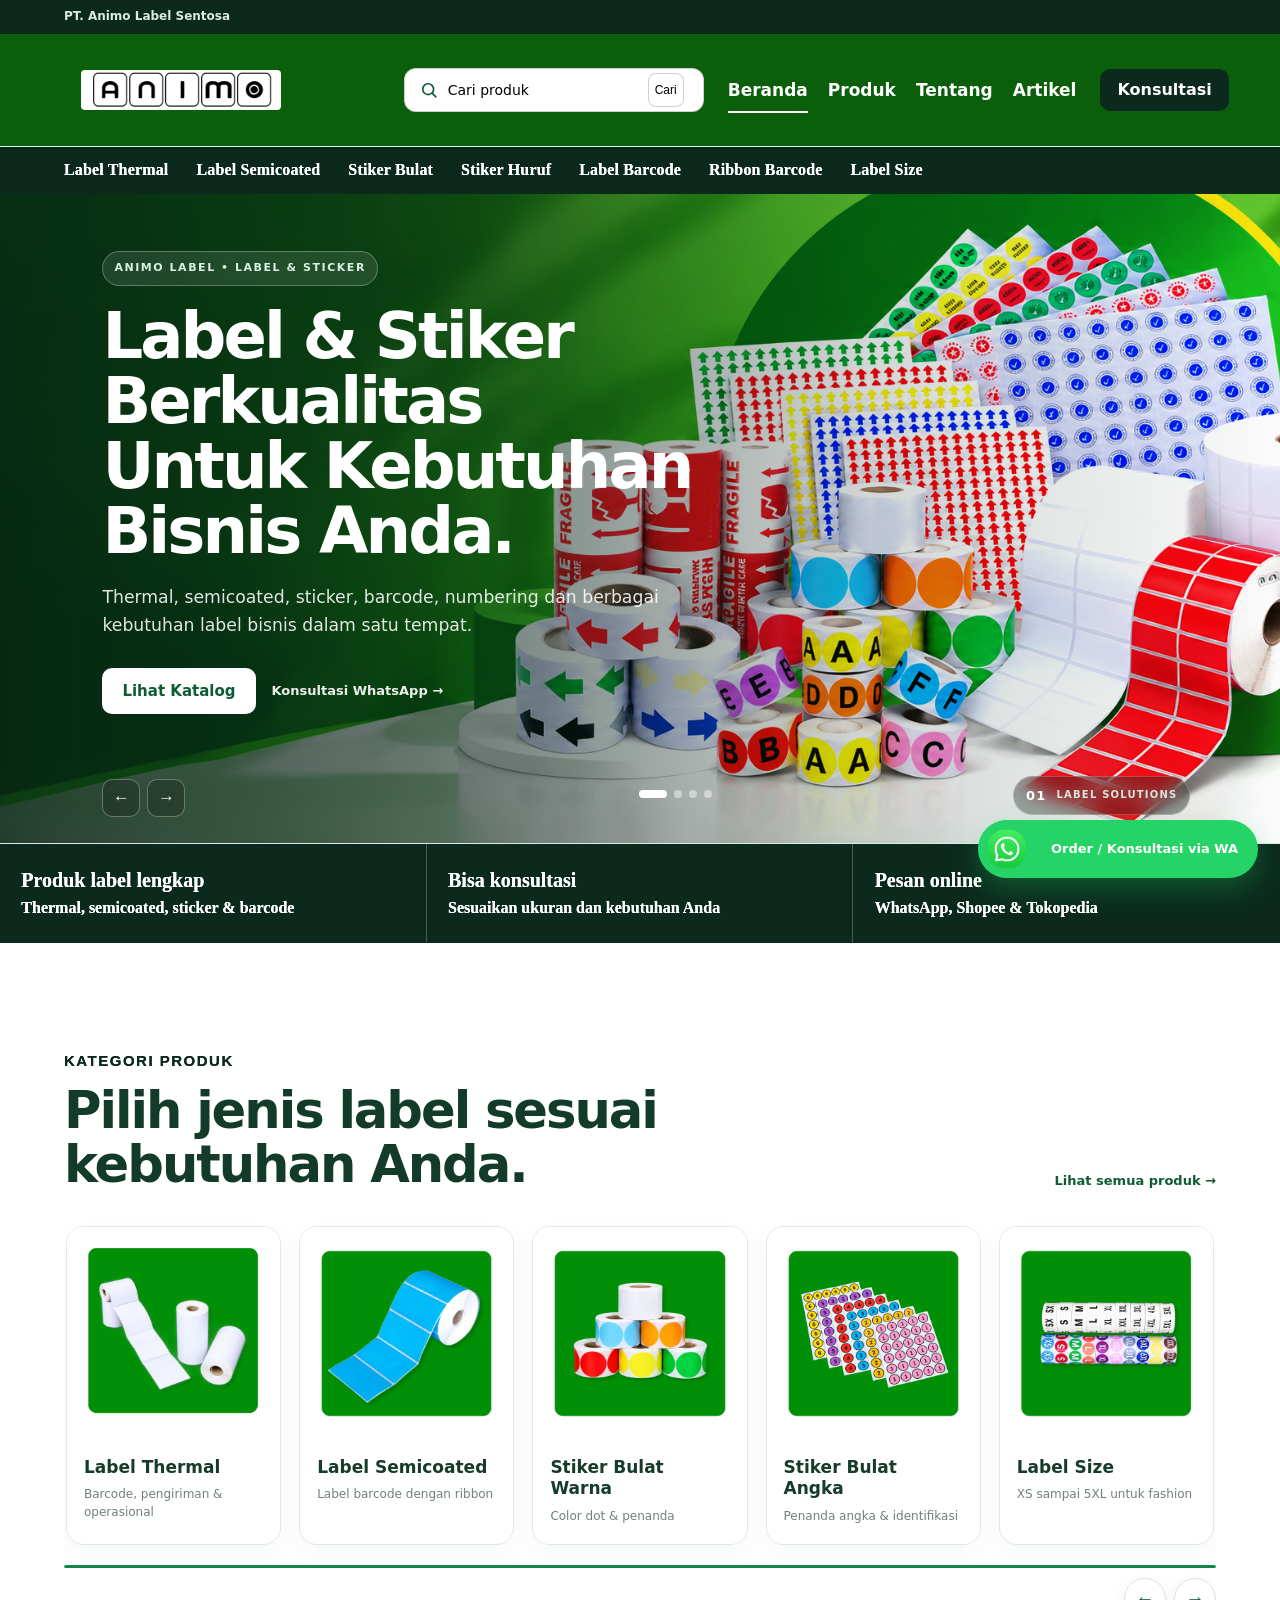
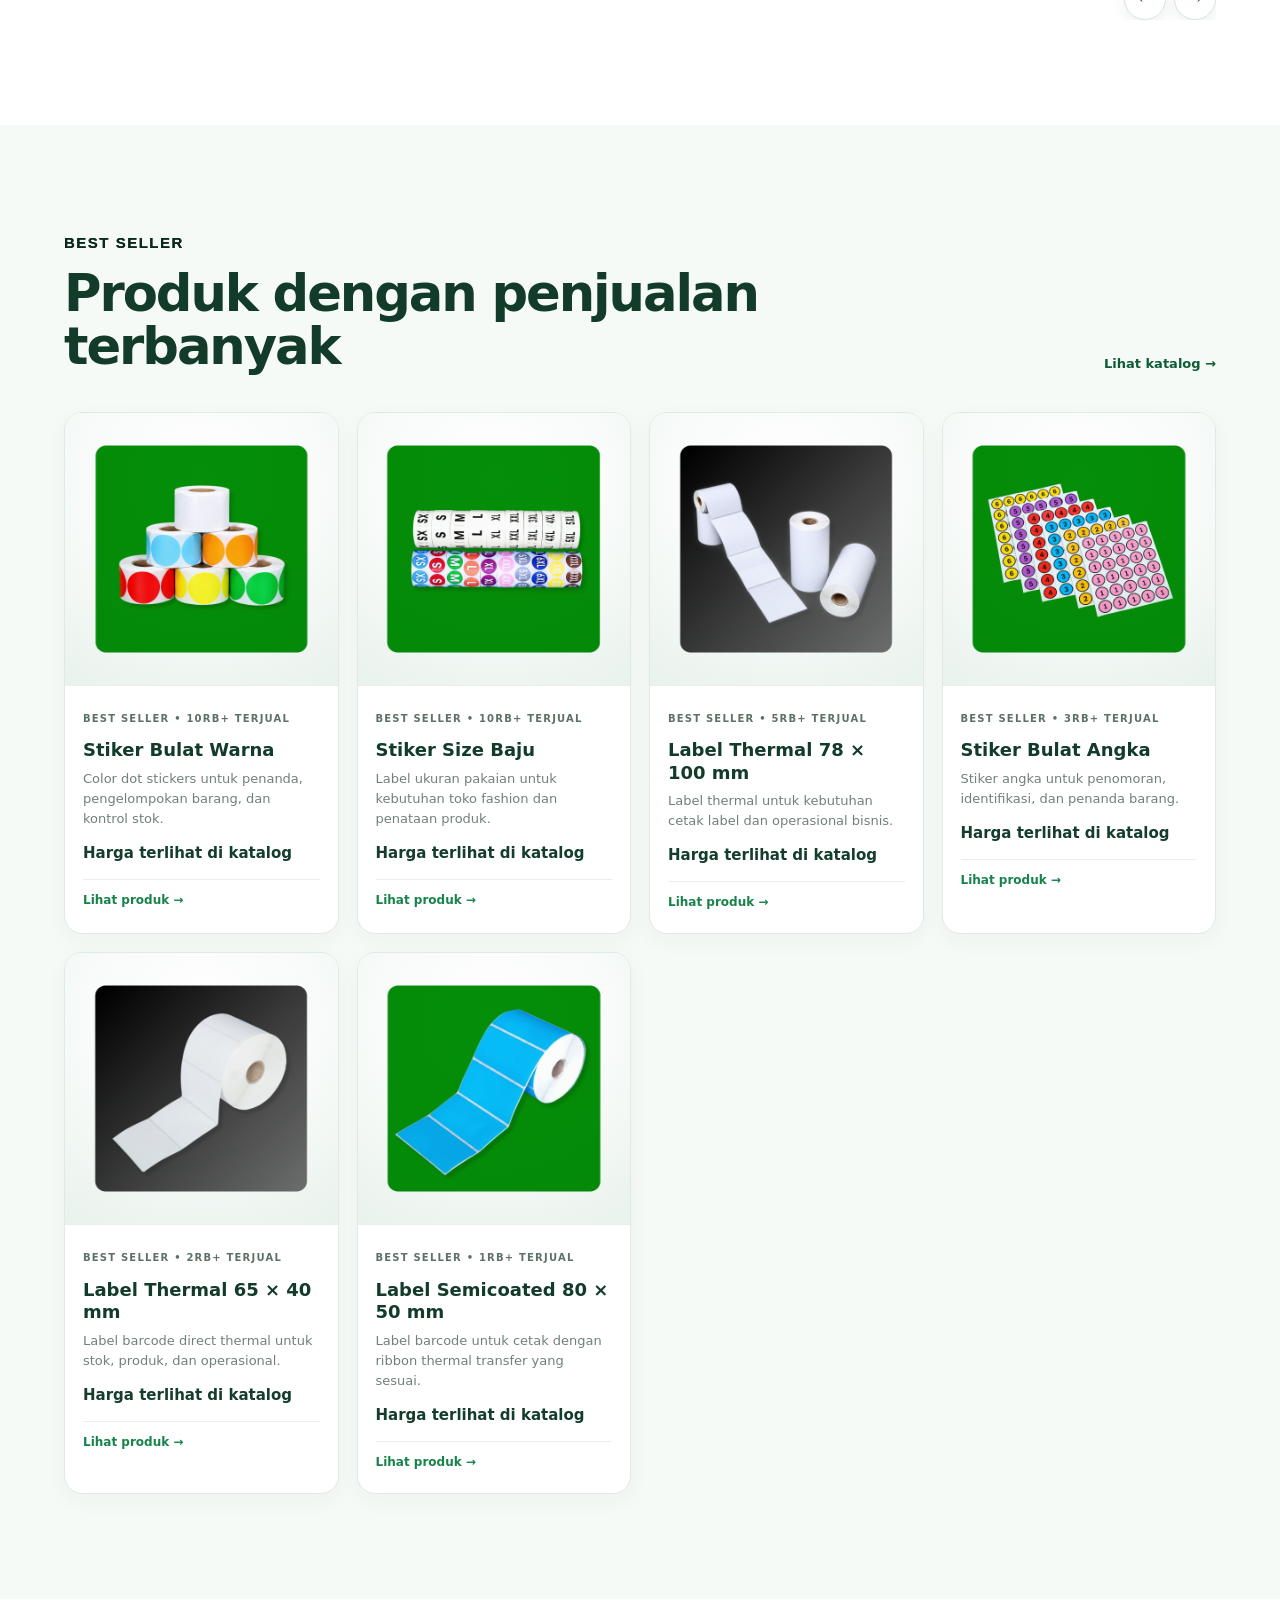
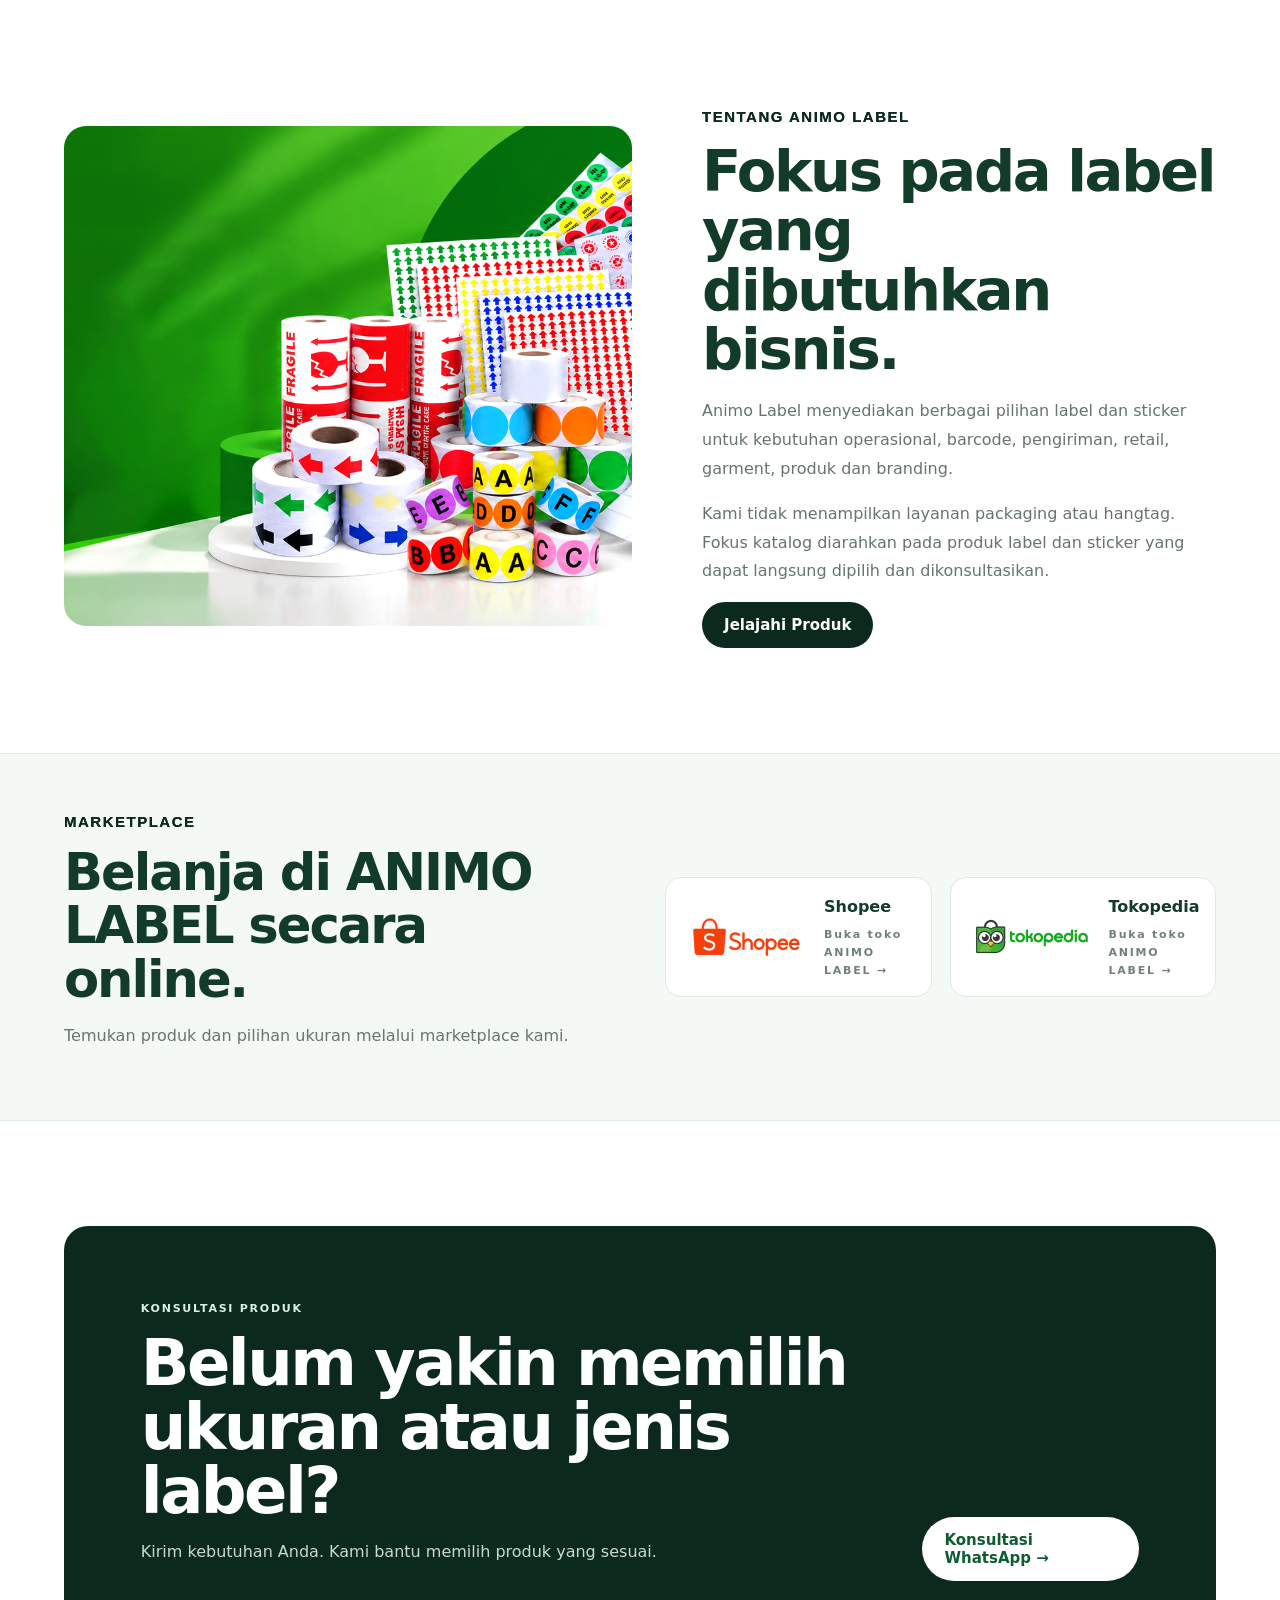
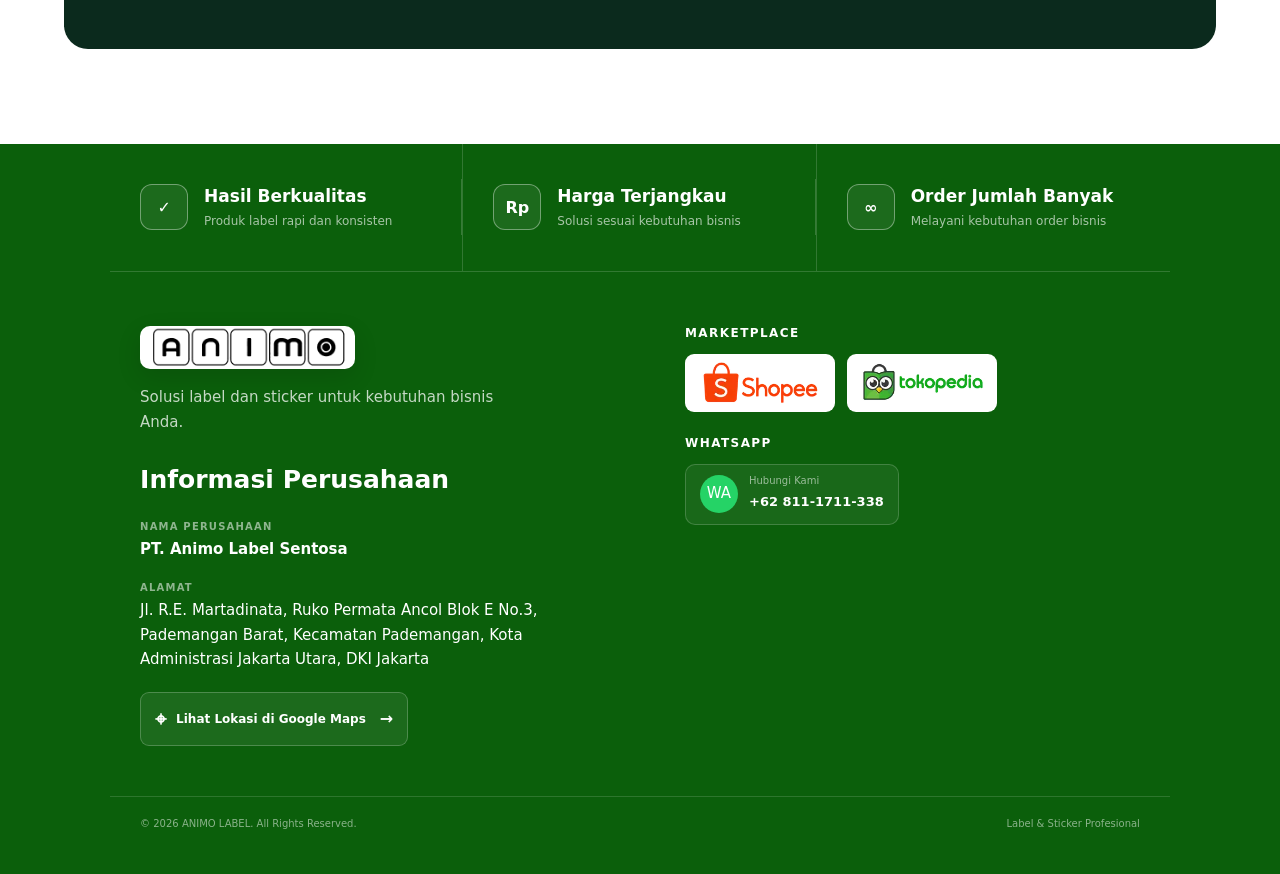
==== commit 5e927a1d: "Update index.html" ====
--- a/index.html
+++ b/index.html
@@ -33,9 +33,9 @@
 <main>
 <section class="premium-hero" aria-label="Banner Animo Label">
 <div class="premium-slide active" data-banner-auto="1" data-banner-image="assets/banner-utama.png" style="background-image:url('assets/banner-utama.png')"><div class="premium-slide-overlay"></div><div class="premium-hero-copy"><small>ANIMO LABEL • LABEL & STICKER</small><h1>Label & Stiker Berkualitas Untuk Kebutuhan Bisnis Anda.</h1><p>Thermal, semicoated, sticker, barcode, numbering dan berbagai kebutuhan label bisnis dalam satu tempat.</p><div class="hero-actions"><a class="btn btn-light" href="produk.html">Lihat Katalog</a><a class="hero-text-link" href="https://wa.me/628111711338" target="_blank" rel="noopener">Konsultasi WhatsApp →</a></div></div><div class="hero-badge"><b>01</b><span>LABEL SOLUTIONS</span></div></div>
-<div class="premium-slide" data-banner-auto="1" data-banner-image="assets/banner-label-thermal.svg" style="background-image:url('assets/banner-label-thermal.svg')"><div class="premium-slide-overlay"></div><div class="premium-hero-copy"><small>LABEL THERMAL</small><h1>Praktis untuk barcode, pengiriman dan operasional.</h1><p>Pilihan ukuran thermal untuk kebutuhan retail, gudang, marketplace dan bisnis harian.</p><div class="hero-actions"><a class="btn btn-light" href="produk.html?category=Label%20Thermal">Lihat Thermal</a><a class="hero-text-link" href="https://wa.me/628111711338" target="_blank" rel="noopener">Tanya ukuran →</a></div></div><div class="hero-badge"><b>02</b><span>THERMAL LABEL</span></div></div>
-<div class="premium-slide" data-banner-auto="1" data-banner-image="assets/banner-label-yupo.svg" style="background-image:url('assets/banner-label-yupo.svg')"><div class="premium-slide-overlay"></div><div class="premium-hero-copy"><small>LABEL SEMICOATED</small><h1>Barcode dan identitas produk dengan tampilan lebih premium.</h1><p>Permukaan semicoated yang cocok untuk berbagai kebutuhan label produk dan barcode.</p><div class="hero-actions"><a class="btn btn-light" href="produk.html?category=Label%20Semicoated">Lihat Semicoated</a><a class="hero-text-link" href="https://wa.me/628111711338" target="_blank" rel="noopener">Konsultasi →</a></div></div><div class="hero-badge"><b>03</b><span>SEMICOATED</span></div></div>
-<div class="premium-slide" data-banner-auto="1" data-banner-image="assets/banner-sticker-custom.svg" style="background-image:url('assets/banner-sticker-custom.svg')"><div class="premium-slide-overlay"></div><div class="premium-hero-copy"><small>STICKER & LABEL</small><h1>Sticker untuk identitas, penanda dan kebutuhan branding.</h1><p>Stiker bulat, HVS, size numbering dan kebutuhan penanda lainnya.</p><div class="hero-actions"><a class="btn btn-light" href="produk.html?category=Stiker%20Bulat">Lihat Sticker</a><a class="hero-text-link" href="https://wa.me/628111711338" target="_blank" rel="noopener">Konsultasi →</a></div></div><div class="hero-badge"><b>04</b><span>STICKER LABEL</span></div></div>
+<div class="premium-slide" data-banner-auto="1" data-banner-image="assets/banner-label-thermal.png" style="background-image:url('assets/banner-label-thermal.svg')"><div class="premium-slide-overlay"></div><div class="premium-hero-copy"><small>LABEL THERMAL</small><h1>Praktis untuk barcode, pengiriman dan operasional.</h1><p>Pilihan ukuran thermal untuk kebutuhan retail, gudang, marketplace dan bisnis harian.</p><div class="hero-actions"><a class="btn btn-light" href="produk.html?category=Label%20Thermal">Lihat Thermal</a><a class="hero-text-link" href="https://wa.me/628111711338" target="_blank" rel="noopener">Tanya ukuran →</a></div></div><div class="hero-badge"><b>02</b><span>THERMAL LABEL</span></div></div>
+<div class="premium-slide" data-banner-auto="1" data-banner-image="assets/banner-label-semicoated.png" style="background-image:url('assets/banner-label-yupo.svg')"><div class="premium-slide-overlay"></div><div class="premium-hero-copy"><small>LABEL SEMICOATED</small><h1>Barcode dan identitas produk dengan tampilan lebih premium.</h1><p>Permukaan semicoated yang cocok untuk berbagai kebutuhan label produk dan barcode.</p><div class="hero-actions"><a class="btn btn-light" href="produk.html?category=Label%20Semicoated">Lihat Semicoated</a><a class="hero-text-link" href="https://wa.me/628111711338" target="_blank" rel="noopener">Konsultasi →</a></div></div><div class="hero-badge"><b>03</b><span>SEMICOATED</span></div></div>
+<div class="premium-slide" data-banner-auto="1" data-banner-image="assets/banner-sticker-custom.png" style="background-image:url('assets/banner-sticker-custom.svg')"><div class="premium-slide-overlay"></div><div class="premium-hero-copy"><small>STICKER & LABEL</small><h1>Sticker untuk identitas, penanda dan kebutuhan branding.</h1><p>Stiker bulat, HVS, size numbering dan kebutuhan penanda lainnya.</p><div class="hero-actions"><a class="btn btn-light" href="produk.html?category=Stiker%20Bulat">Lihat Sticker</a><a class="hero-text-link" href="https://wa.me/628111711338" target="_blank" rel="noopener">Konsultasi →</a></div></div><div class="hero-badge"><b>04</b><span>STICKER LABEL</span></div></div>
 <div class="premium-hero-controls"><div class="premium-dots"></div><div class="premium-arrows"><button type="button" class="premium-arrow premium-prev" aria-label="Banner sebelumnya">←</button><button type="button" class="premium-arrow premium-next" aria-label="Banner berikutnya">→</button></div></div>
 </section>
 <section class="quick-benefits"><div><strong>Produk label lengkap</strong><span>Thermal, semicoated, sticker & barcode</span></div><div><strong>Bisa konsultasi</strong><span>Sesuaikan ukuran dan kebutuhan Anda</span></div><div><strong>Pesan online</strong><span>WhatsApp, Shopee & Tokopedia</span></div></section>
--- a/assets/css/home-premium.css
+++ b/assets/css/home-premium.css
@@ -2391,13 +2391,18 @@
 .animo-footer-recommended .footer-whatsapp-dot {
 display:grid!important;
 place-items:center!important;
-width:34px!important;
-height:34px!important;
+width:38px!important;
+height:38px!important;
+flex:0 0 38px!important;
 border-radius:50%!important;
 background:#25D366!important;
-color:#fff!important;
-font-size:10px!important;
-font-weight:800!important;
+overflow:hidden!important;
+}
+.animo-footer-recommended .footer-whatsapp-dot img {
+width:38px!important;
+height:38px!important;
+padding:7px!important;
+object-fit:contain!important;
 }
 
 .animo-footer-recommended .footer-whatsapp small {
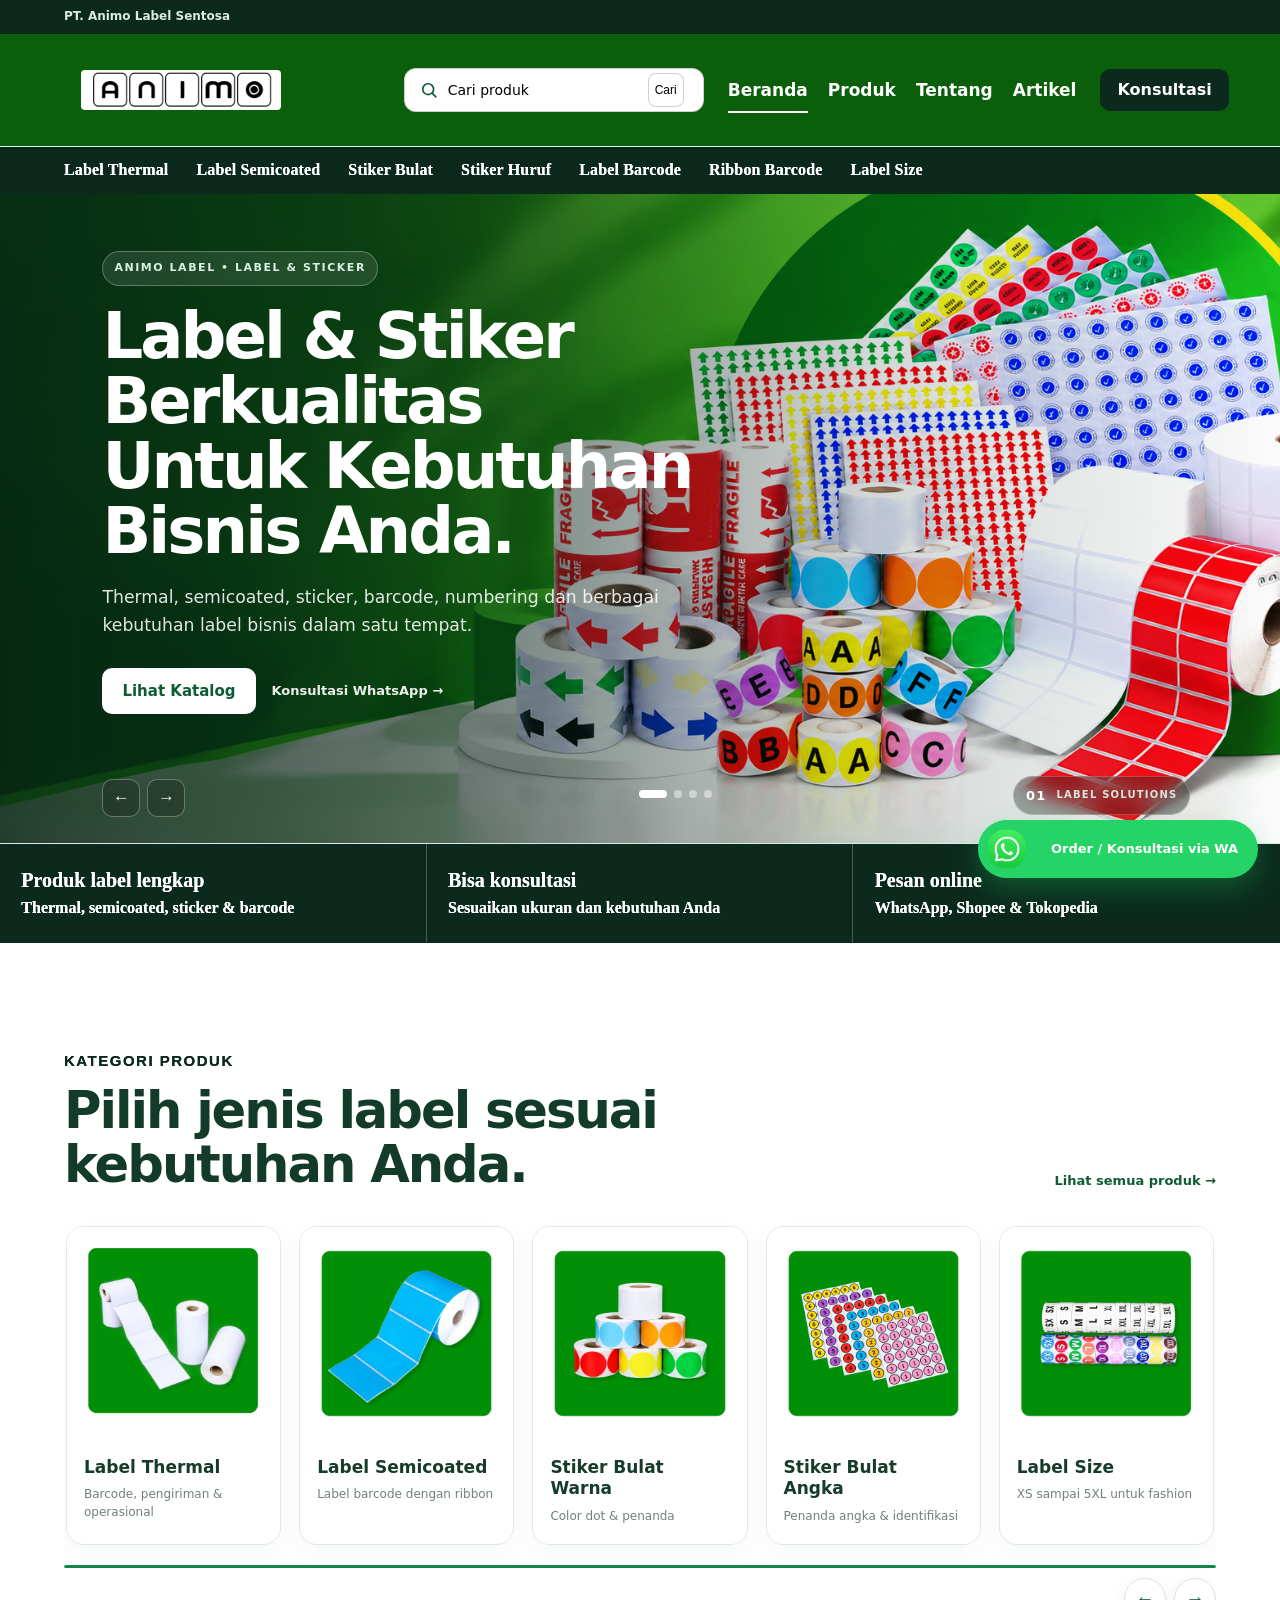
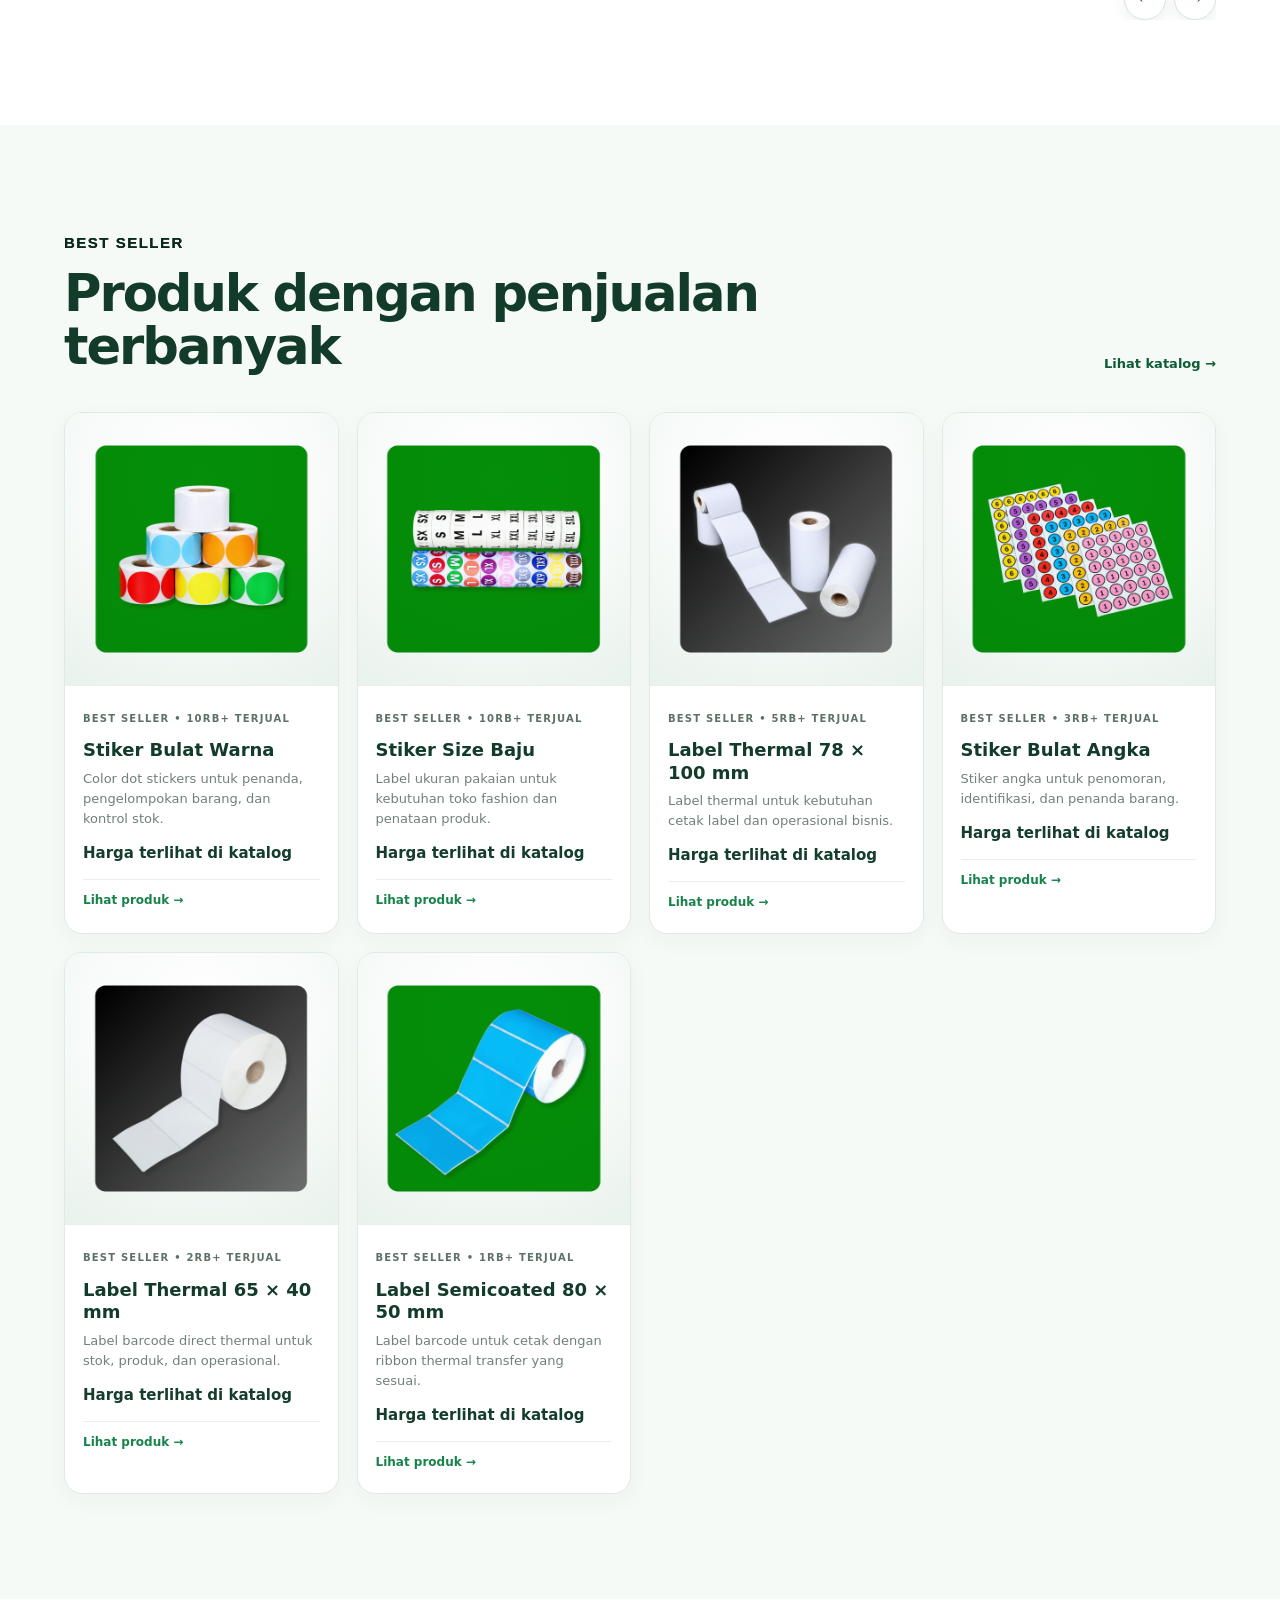
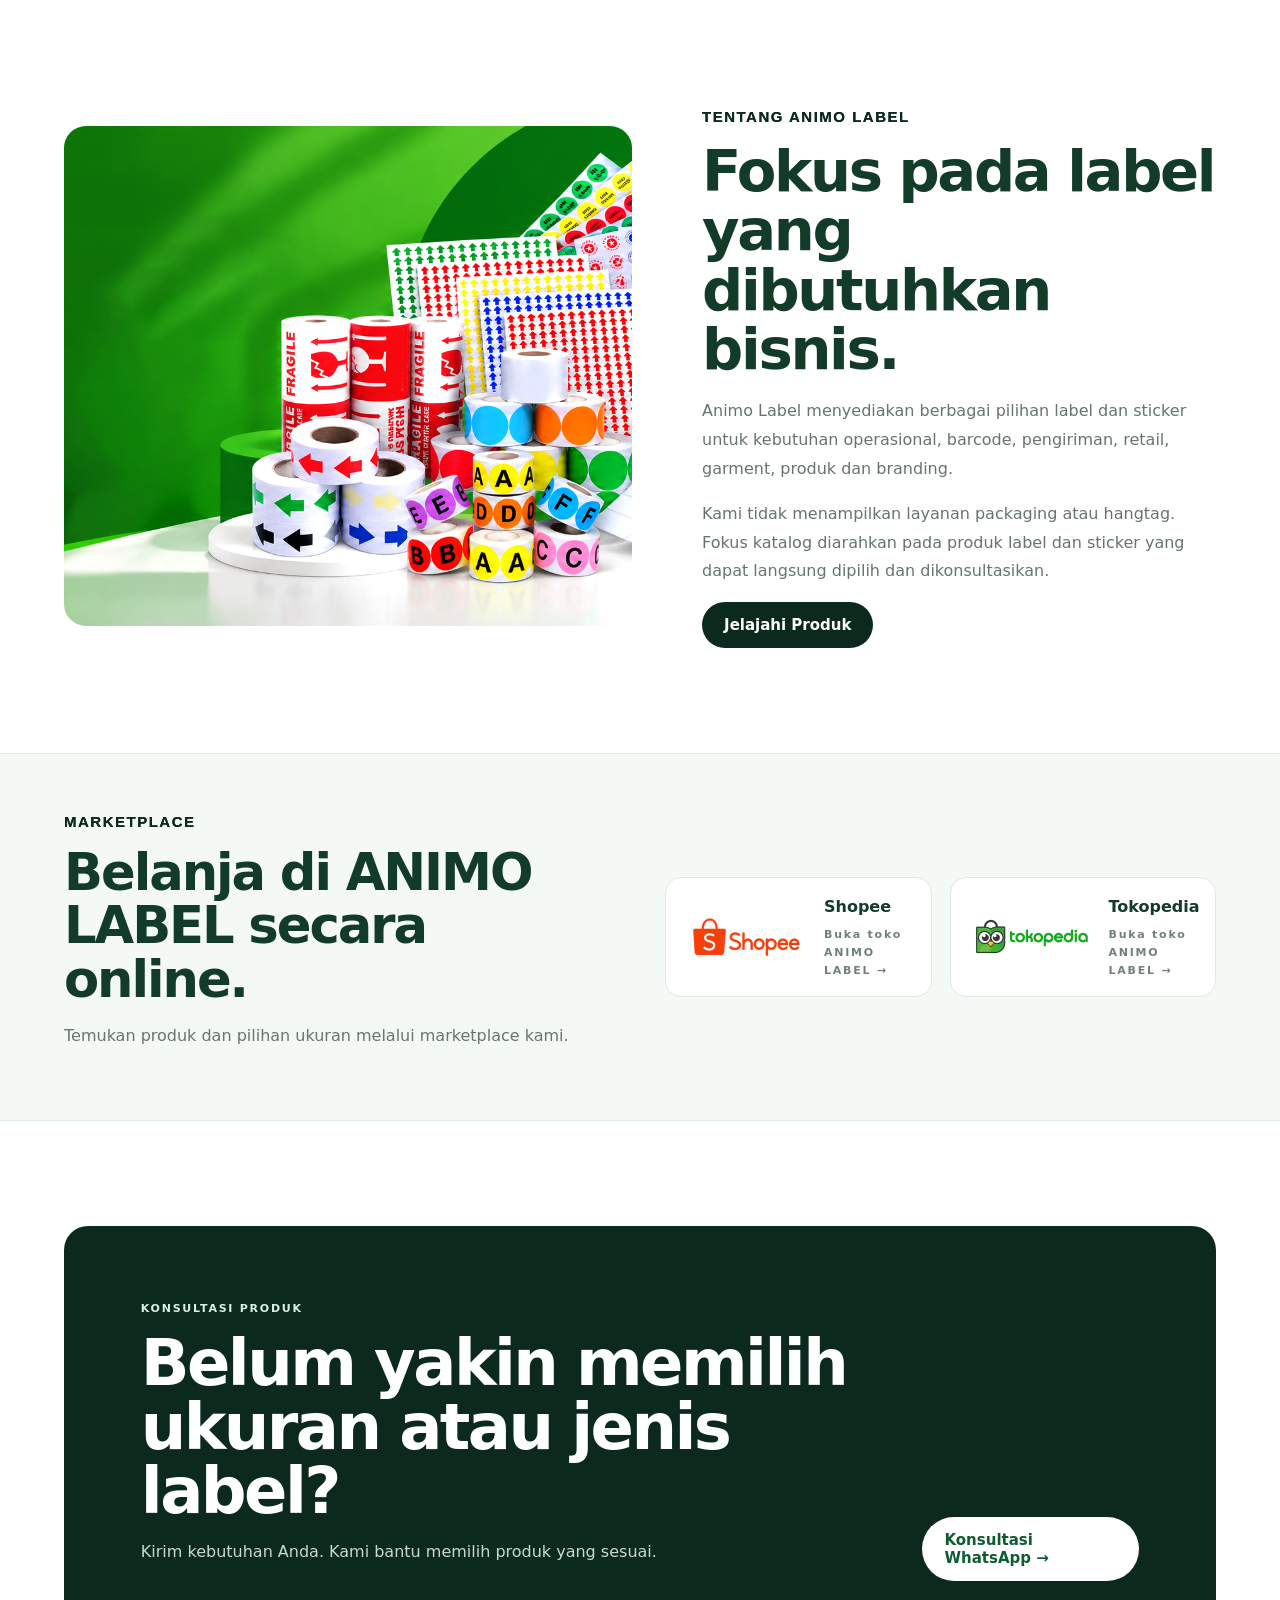
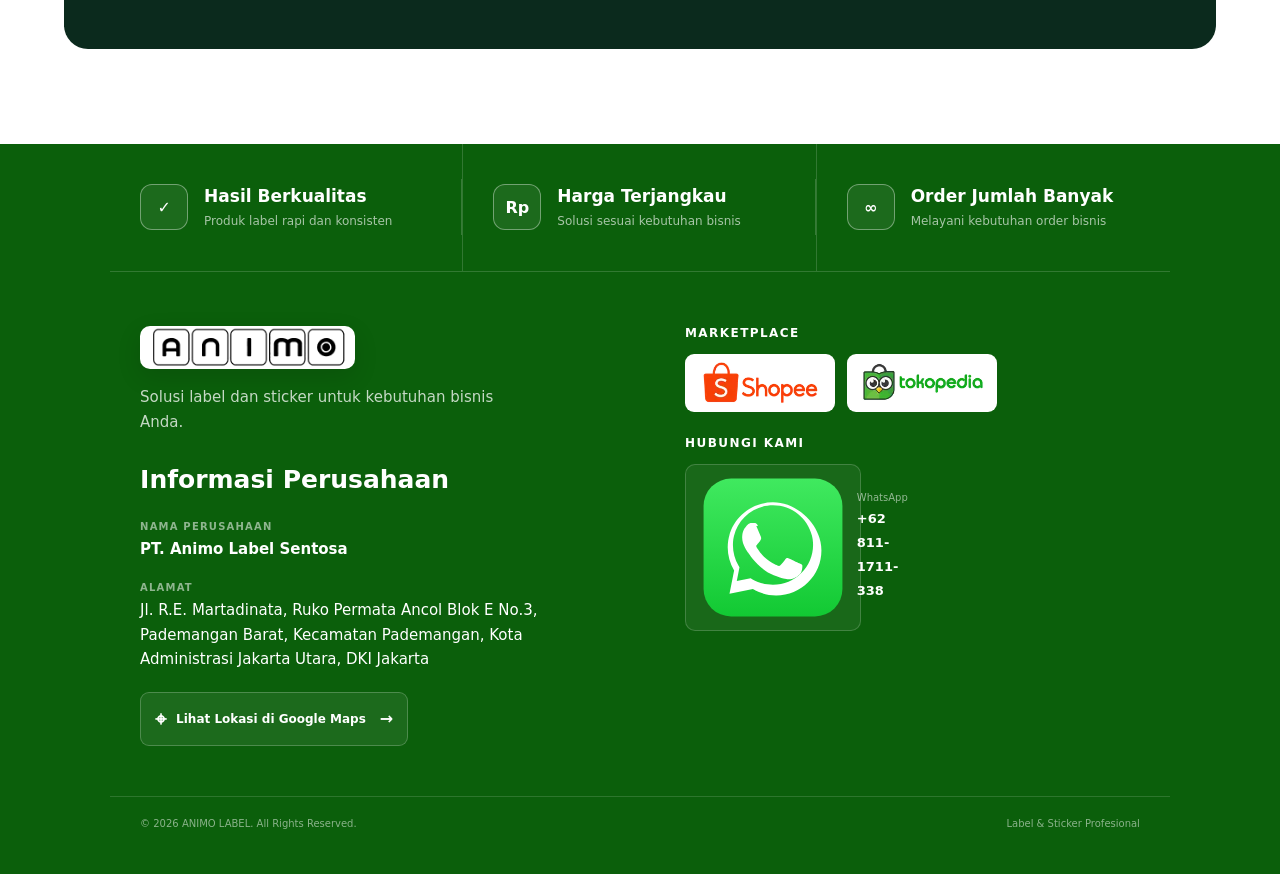
==== commit 206c07ff: "Fix footer WhatsApp logo display" ====
--- a/index.html
+++ b/index.html
@@ -6,7 +6,7 @@
 <title>Animo Label — Label & Sticker Profesional</title>
 <meta name="description" content="Animo Label menyediakan label thermal, semicoated, sticker, barcode, numbering dan kebutuhan label bisnis.">
 <link rel="stylesheet" href="assets/css/style.css?v=20260929">
-<link rel="stylesheet" href="assets/css/home-premium.css?v=20261002f">
+<link rel="stylesheet" href="assets/css/home-premium.css?v=20261002g">
 <link rel="stylesheet" href="assets/css/category-slider.css?v=20261001">
 <link rel="preload" as="image" href="assets/banner-utama.png" fetchpriority="high">
 <link rel="preload" as="image" href="assets/banner-label-thermal.svg">
@@ -83,8 +83,13 @@
 </div>
 </div>
 <div class="footer-Whatsapp">
-<span class="footer-marketplace-title">Whatsapp</span>
-<div class="footer-whatsapp-logos"><a class="footer-whatsapp" href="https://wa.me/628111711338" target="_blank" rel="noopener"><span class="footer-whatsapp-dot">WA</span><span><small>Hubungi Kami</small><strong>+62 811-1711-338</strong></span></a></div>
+<span class="footer-marketplace-title">Hubungi Kami</span>
+<div class="footer-whatsapp-logos">
+<a class="footer-whatsapp" href="https://wa.me/628111711338" target="_blank" rel="noopener" aria-label="Hubungi ANIMO LABEL melalui WhatsApp">
+<img class="footer-whatsapp-icon" src="assets/whatsapp-icon.svg" alt="WhatsApp">
+<span><small>WhatsApp</small><strong>+62 811-1711-338</strong></span>
+</a>
+</div>
 </div>
 </div>
 </div>
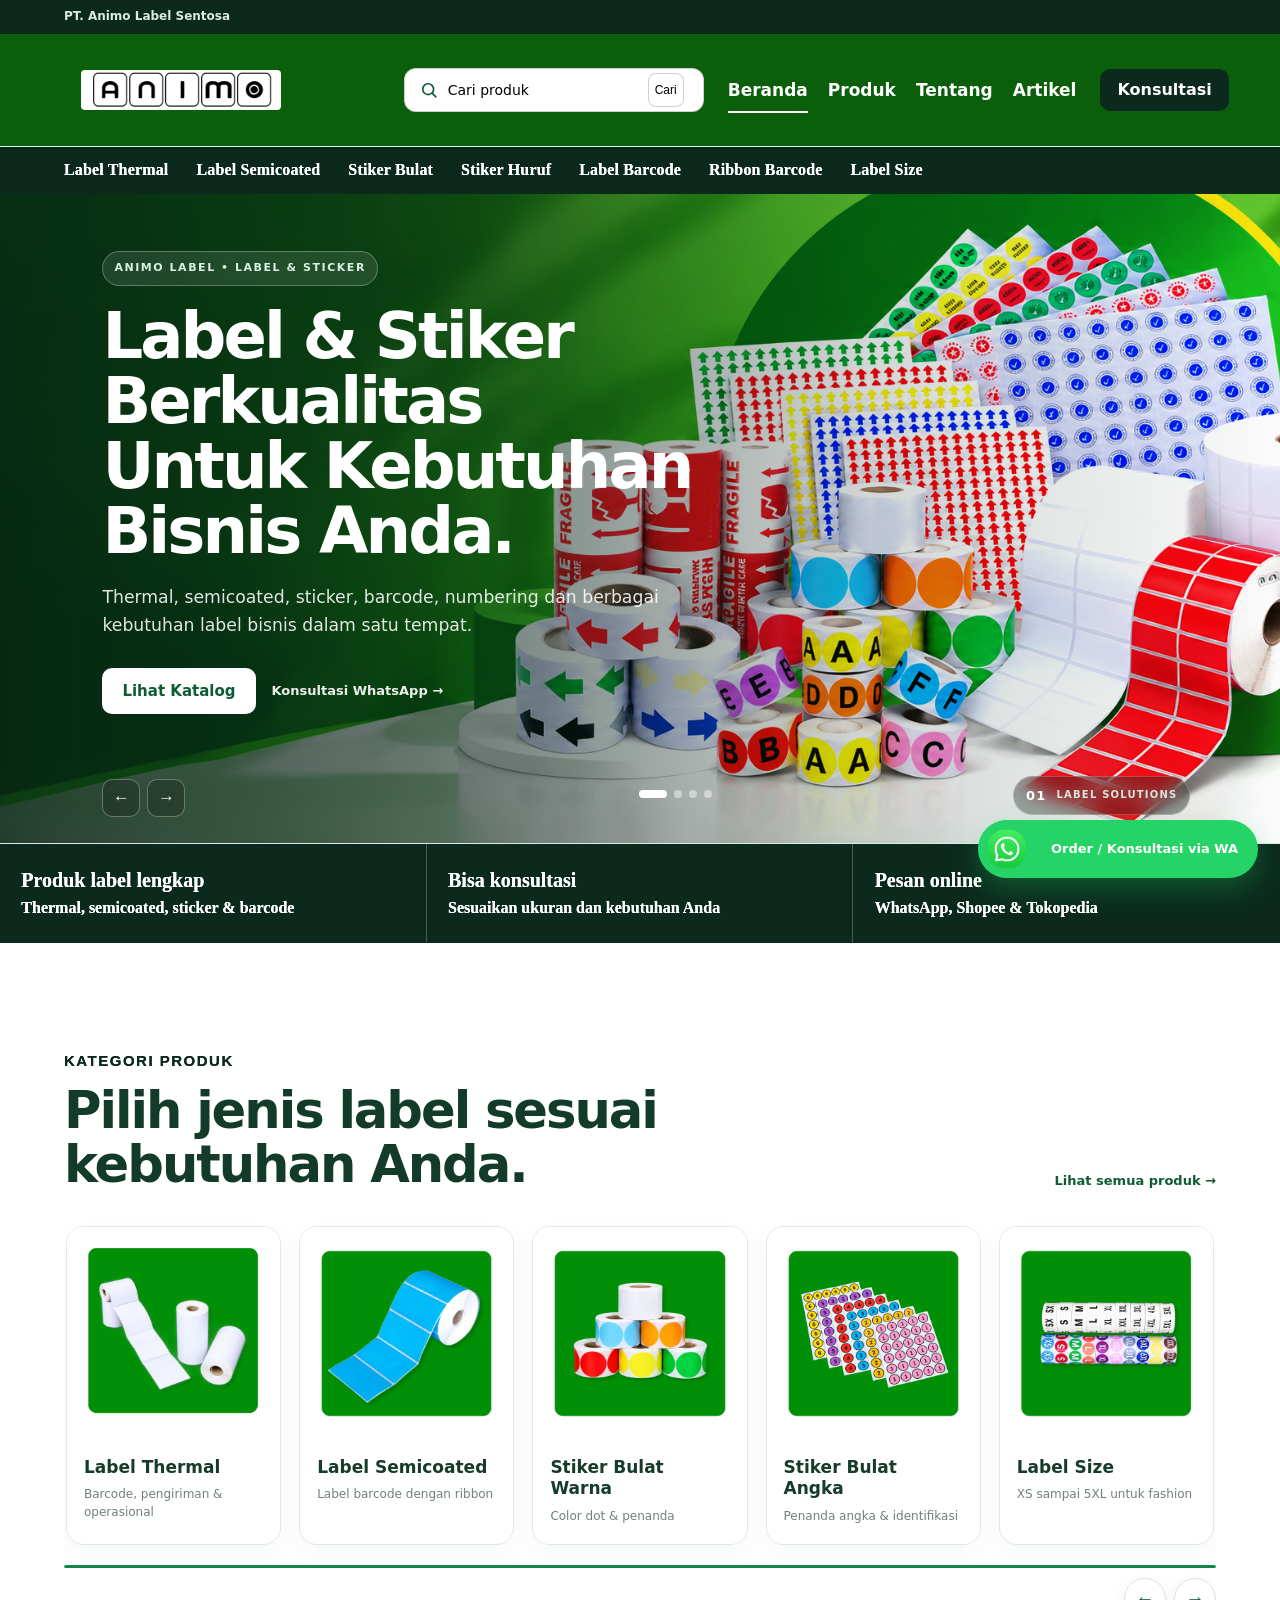
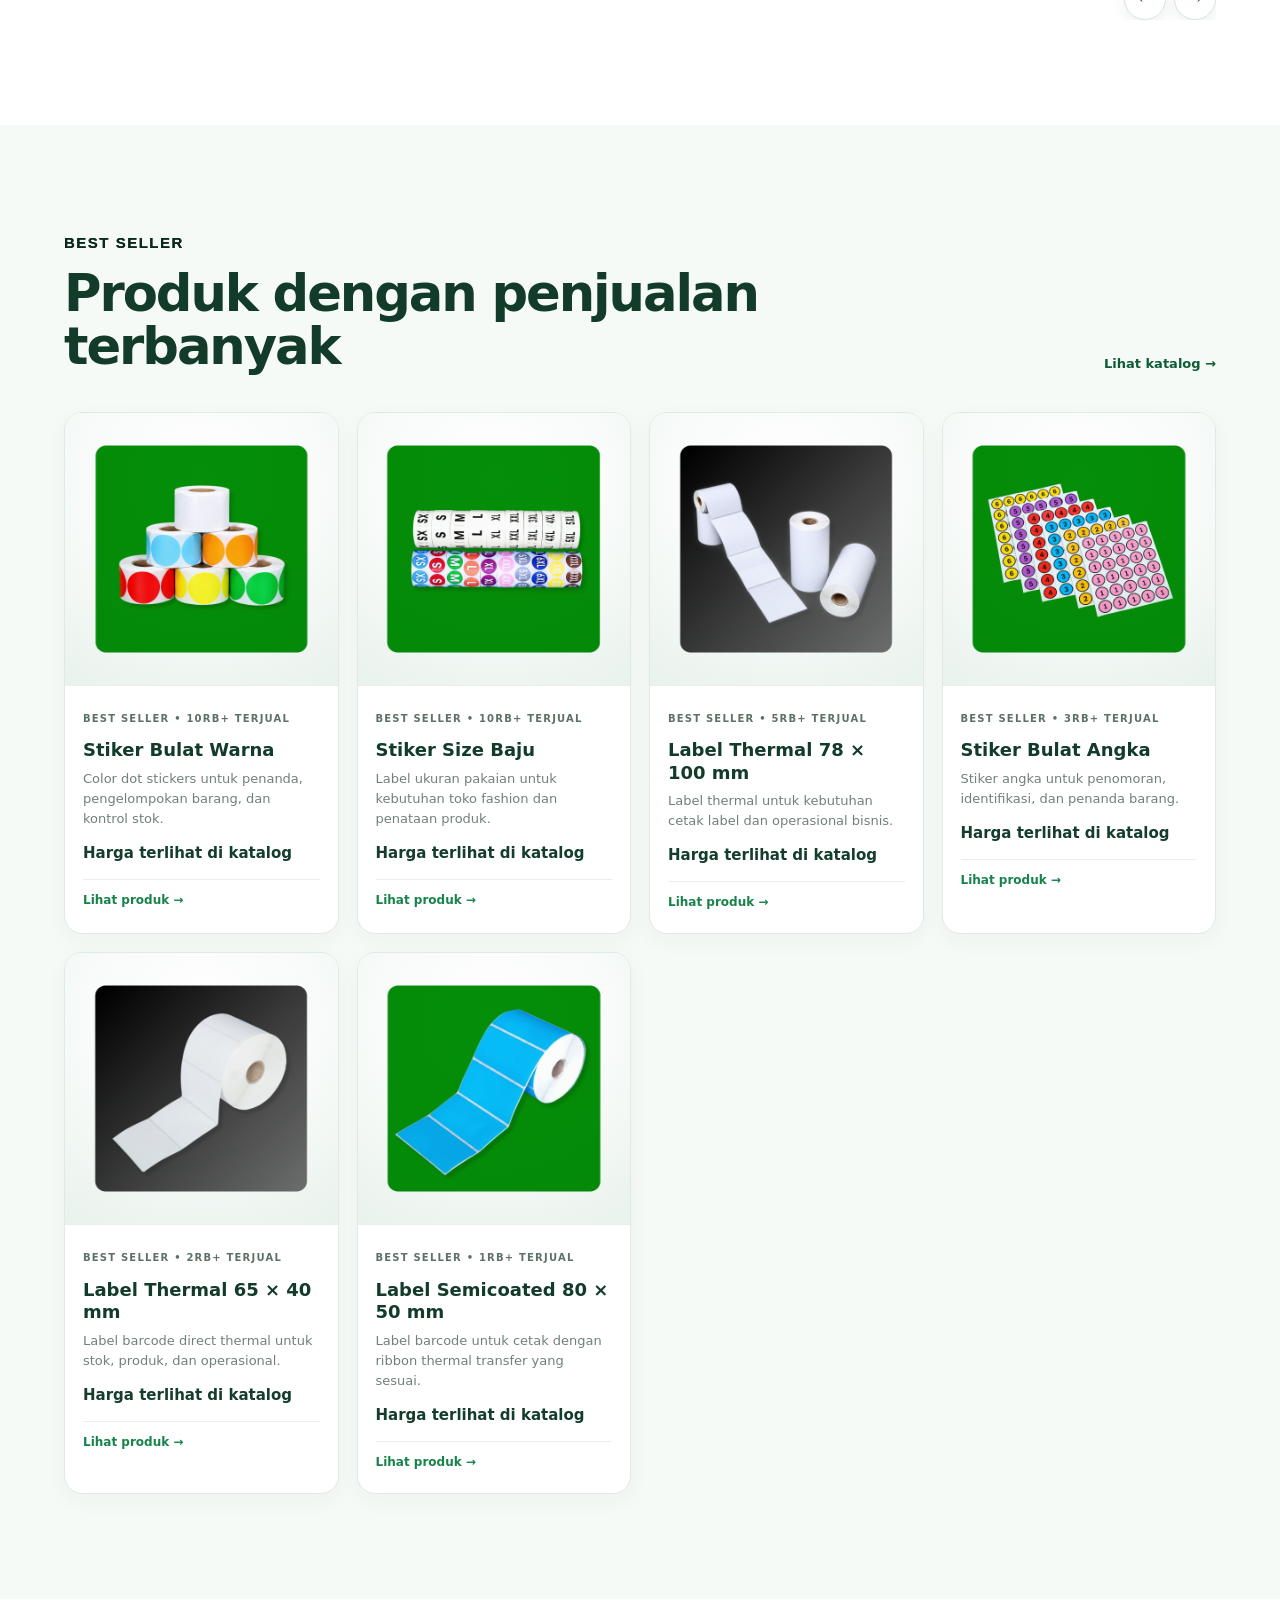
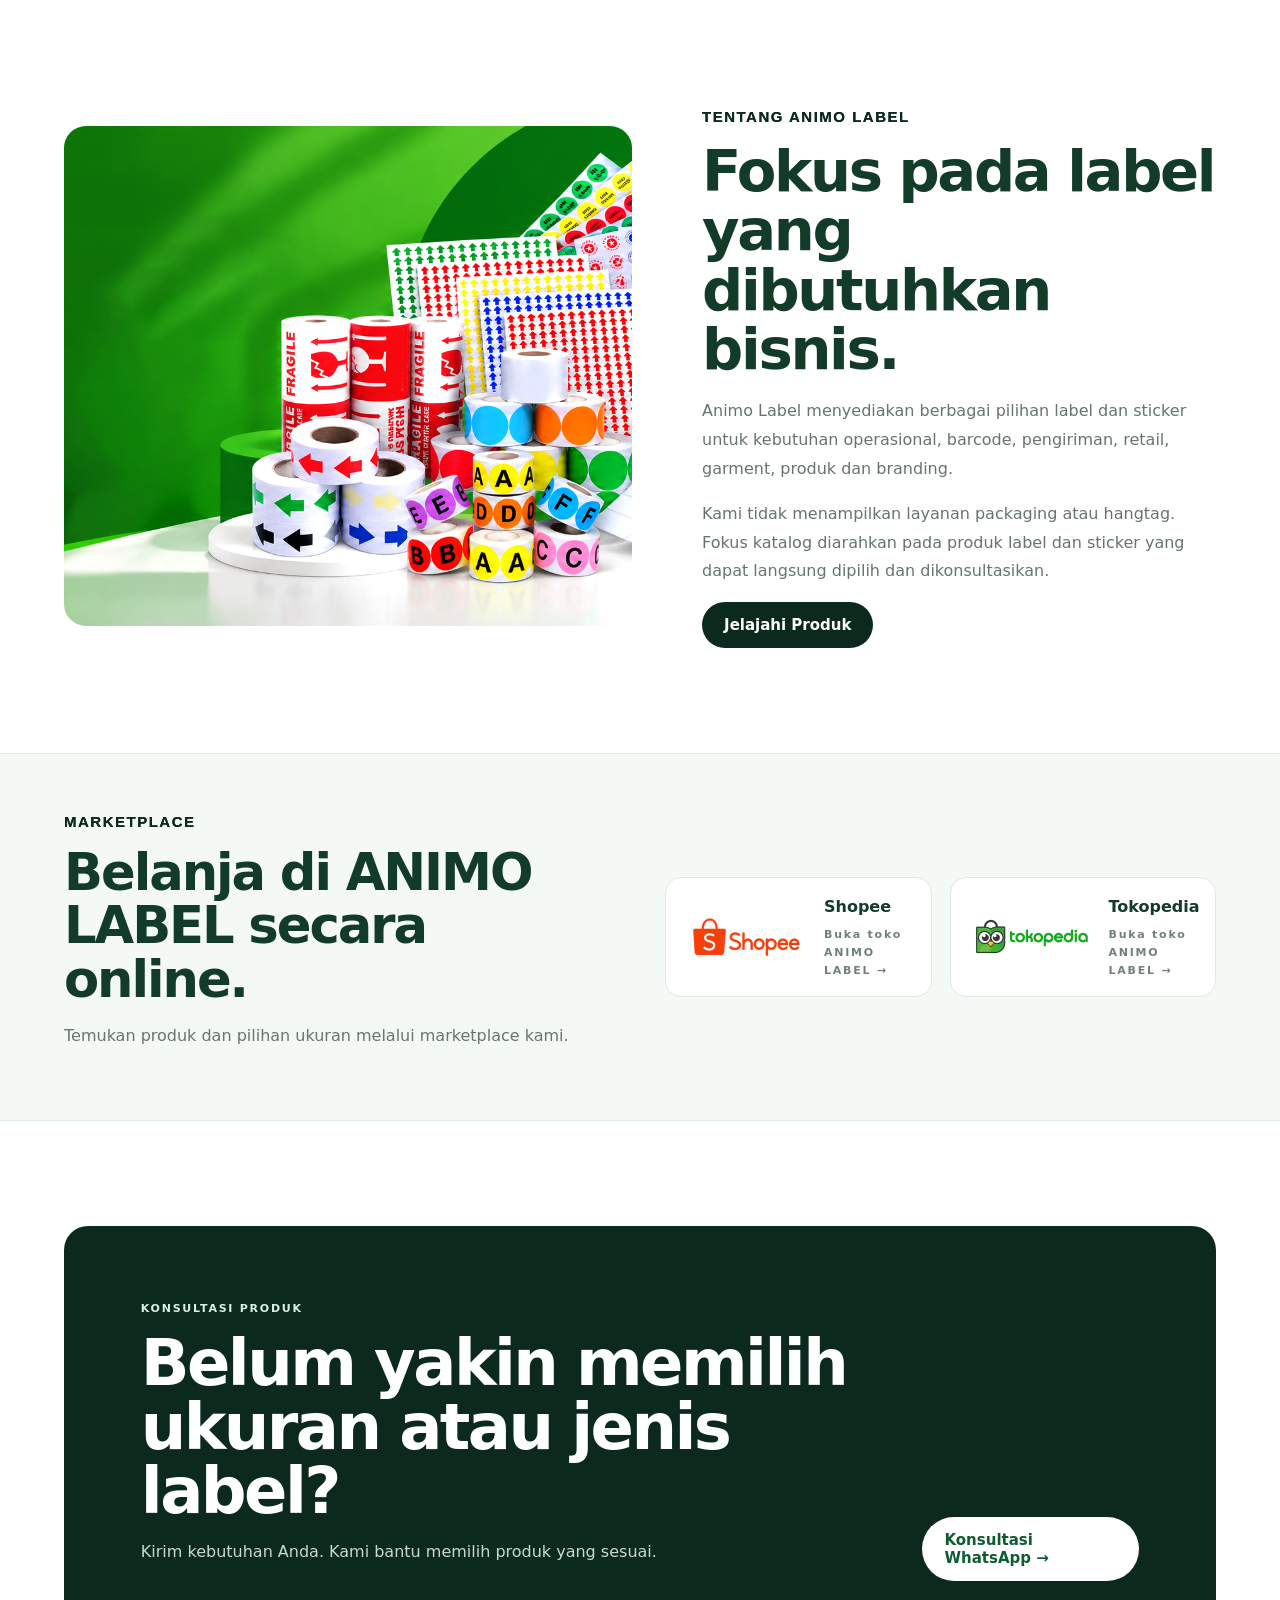
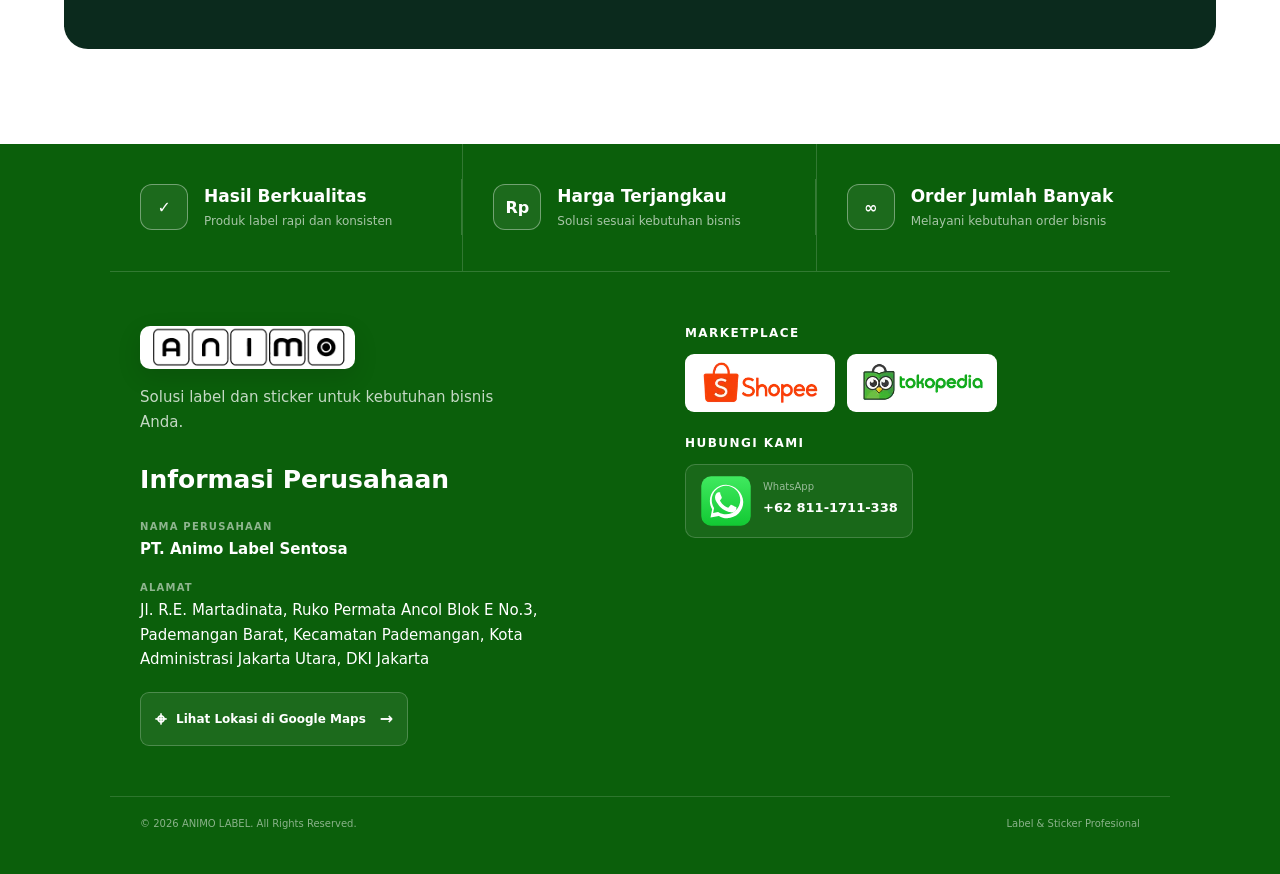
==== commit e66ca19d: "Update index.html" ====
--- a/index.html
+++ b/index.html
@@ -9,9 +9,9 @@
 <link rel="stylesheet" href="assets/css/home-premium.css?v=20261002g">
 <link rel="stylesheet" href="assets/css/category-slider.css?v=20261001">
 <link rel="preload" as="image" href="assets/banner-utama.png" fetchpriority="high">
-<link rel="preload" as="image" href="assets/banner-label-thermal.svg">
-<link rel="preload" as="image" href="assets/banner-label-yupo.svg">
-<link rel="preload" as="image" href="assets/banner-sticker-custom.svg">
+<link rel="preload" as="image" href="assets/banner-label-thermal.png">
+<link rel="preload" as="image" href="assets/banner-label-yupo.png">
+<link rel="preload" as="image" href="assets/banner-sticker-custom.png">
 </head>
 <body>
 <div class="topbar"><div>PT. Animo Label Sentosa</div></div>
--- a/assets/css/home-premium.css
+++ b/assets/css/home-premium.css
@@ -3619,3 +3619,36 @@
   -webkit-text-fill-color:#0b2a1d!important;
   text-shadow:0 0 .5px #0b2a1d!important;
 }
+
+
+/* Footer WhatsApp — use the uploaded WhatsApp logo, not text logo */
+.footer-whatsapp-logos {
+  margin-top: 12px;
+}
+.footer-whatsapp {
+  display: inline-flex;
+  align-items: center;
+  gap: 12px;
+  text-decoration: none;
+  color: inherit;
+}
+.footer-whatsapp-icon {
+  width: 52px;
+  height: 52px;
+  display: block;
+  object-fit: contain;
+  flex: 0 0 52px;
+}
+.footer-whatsapp:hover .footer-whatsapp-icon {
+  transform: scale(1.08);
+}
+.footer-whatsapp-icon {
+  transition: transform .2s ease;
+}
+@media(max-width:560px) {
+  .footer-whatsapp-icon {
+    width: 48px;
+    height: 48px;
+    flex-basis: 48px;
+  }
+}
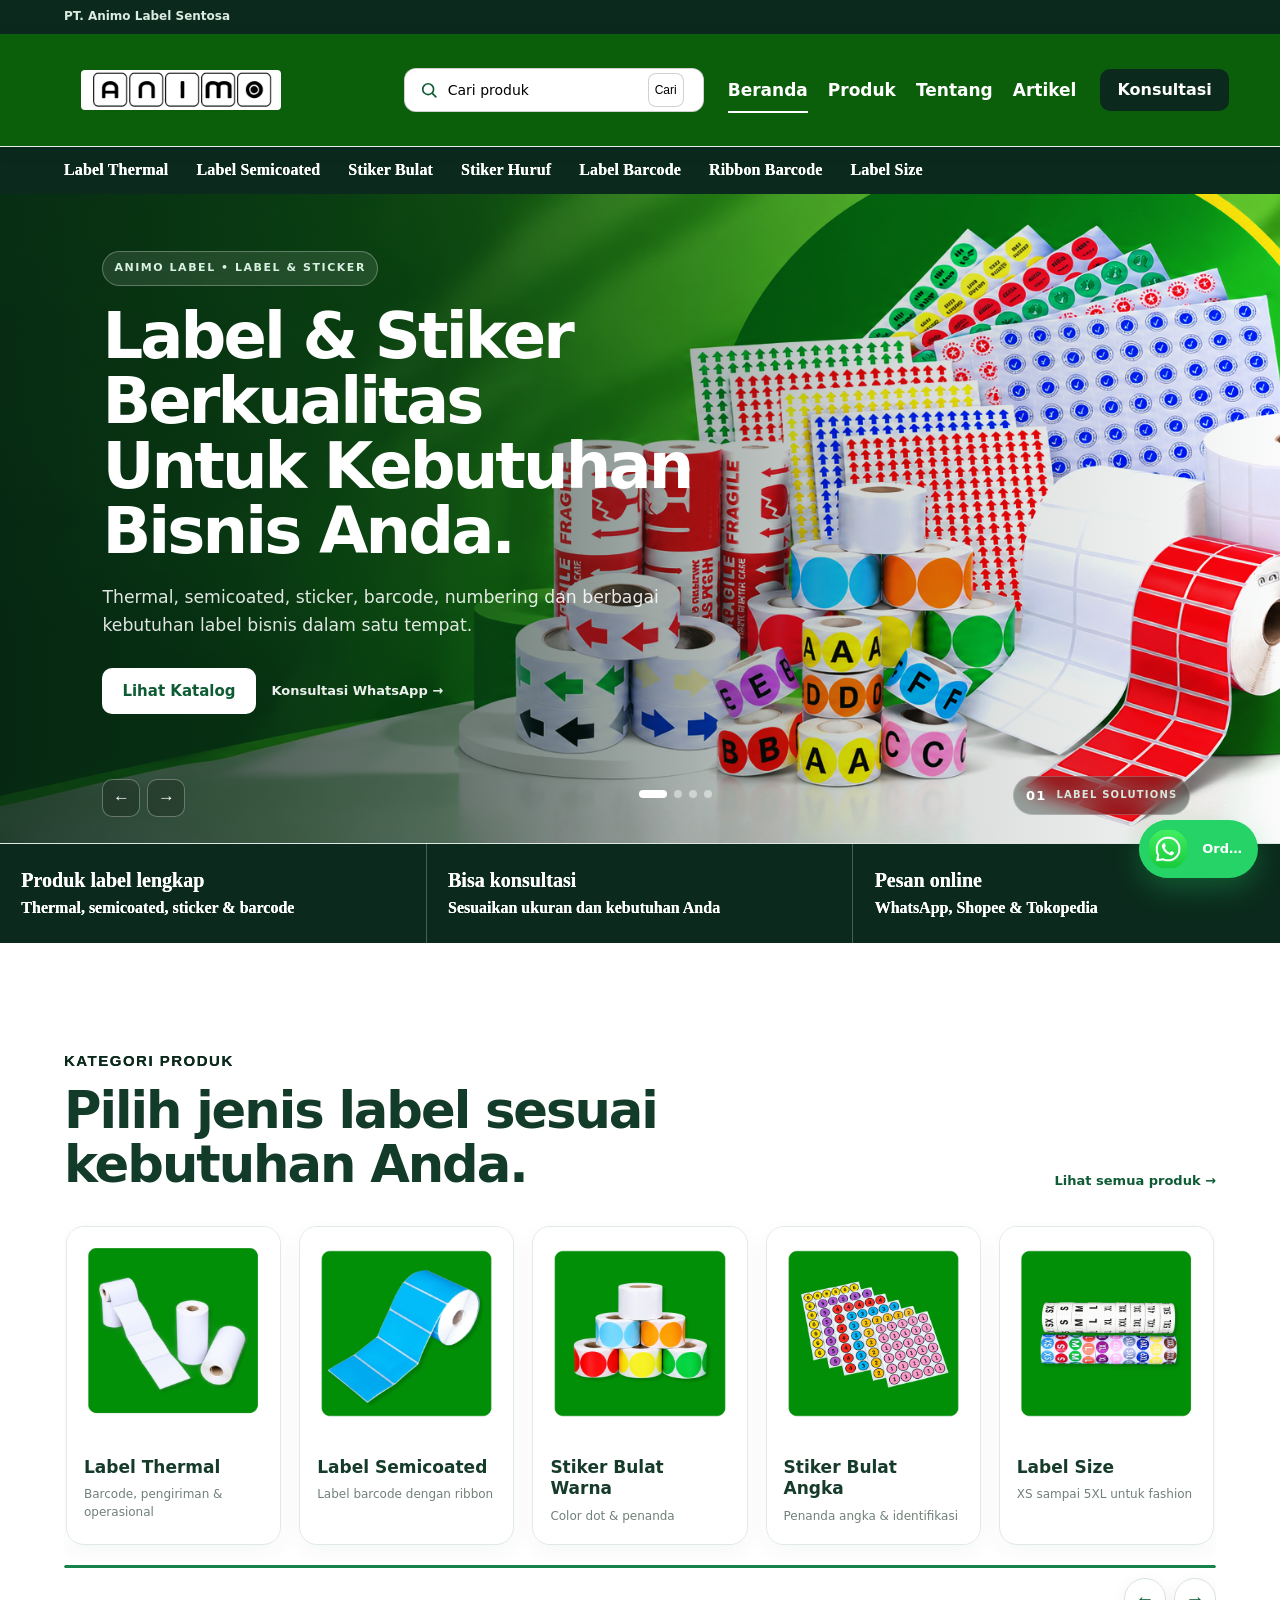
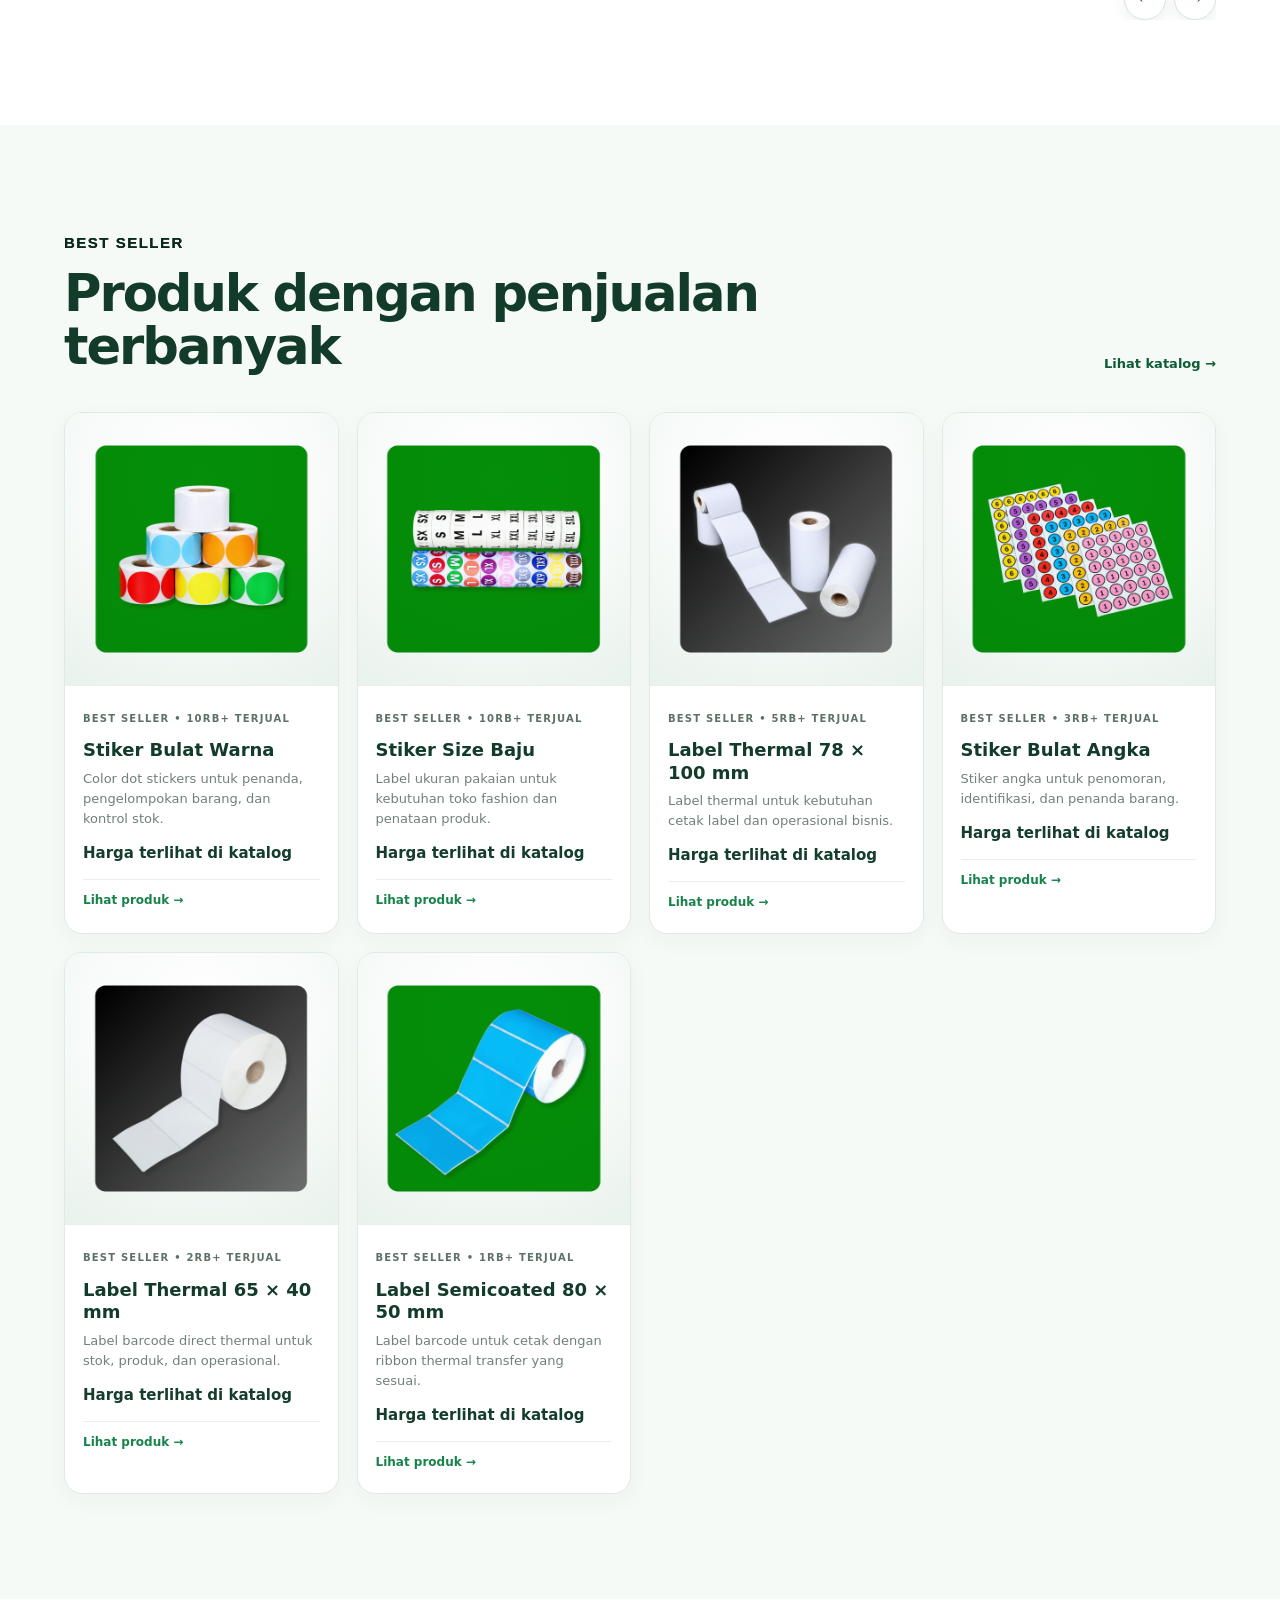
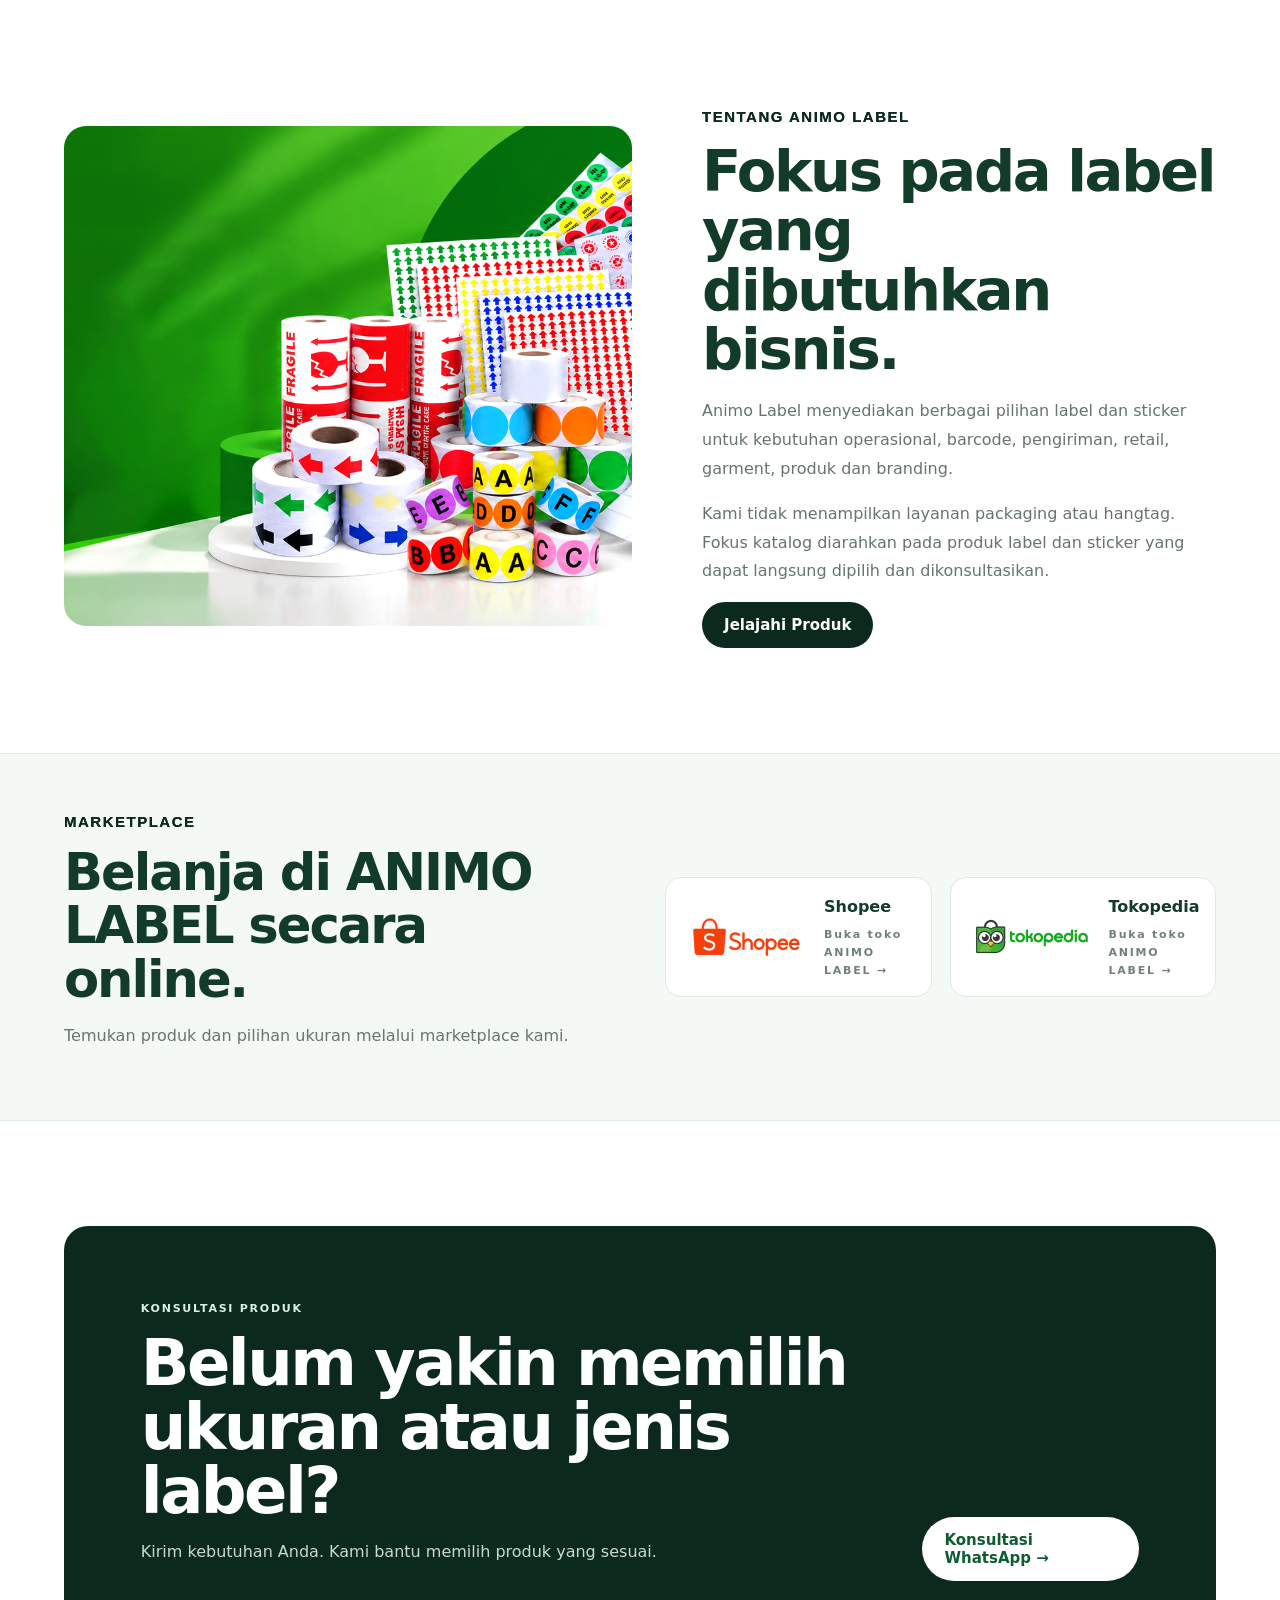
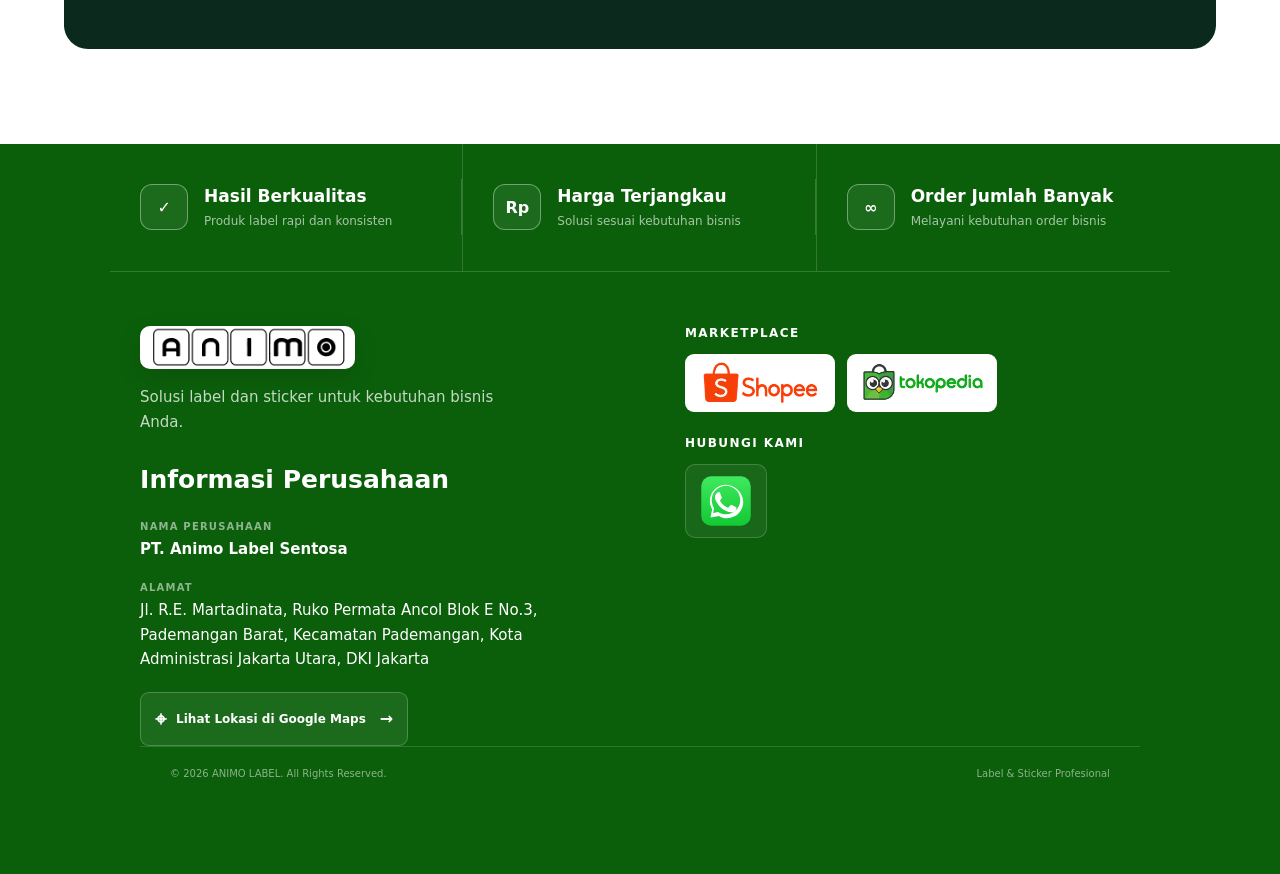
==== commit 47efae46: "Refine footer WhatsApp icon" ====
--- a/index.html
+++ b/index.html
@@ -85,11 +85,9 @@
 <div class="footer-Whatsapp">
 <span class="footer-marketplace-title">Hubungi Kami</span>
 <div class="footer-whatsapp-logos">
-<a class="footer-whatsapp" href="https://wa.me/628111711338" target="_blank" rel="noopener" aria-label="Hubungi ANIMO LABEL melalui WhatsApp">
-<img class="footer-whatsapp-icon" src="assets/whatsapp-icon.svg" alt="WhatsApp">
-<span><small>WhatsApp</small><strong>+62 811-1711-338</strong></span>
+<a class="footer-whatsapp footer-whatsapp-icon-only" href="https://wa.me/628111711338" target="_blank" rel="noopener" aria-label="Hubungi ANIMO LABEL melalui WhatsApp">
+<img class="footer-whatsapp-icon" src="assets/whatsapp-icon.svg?v=20261002i" alt="WhatsApp">
 </a>
-</div>
 </div>
 </div>
 </div>
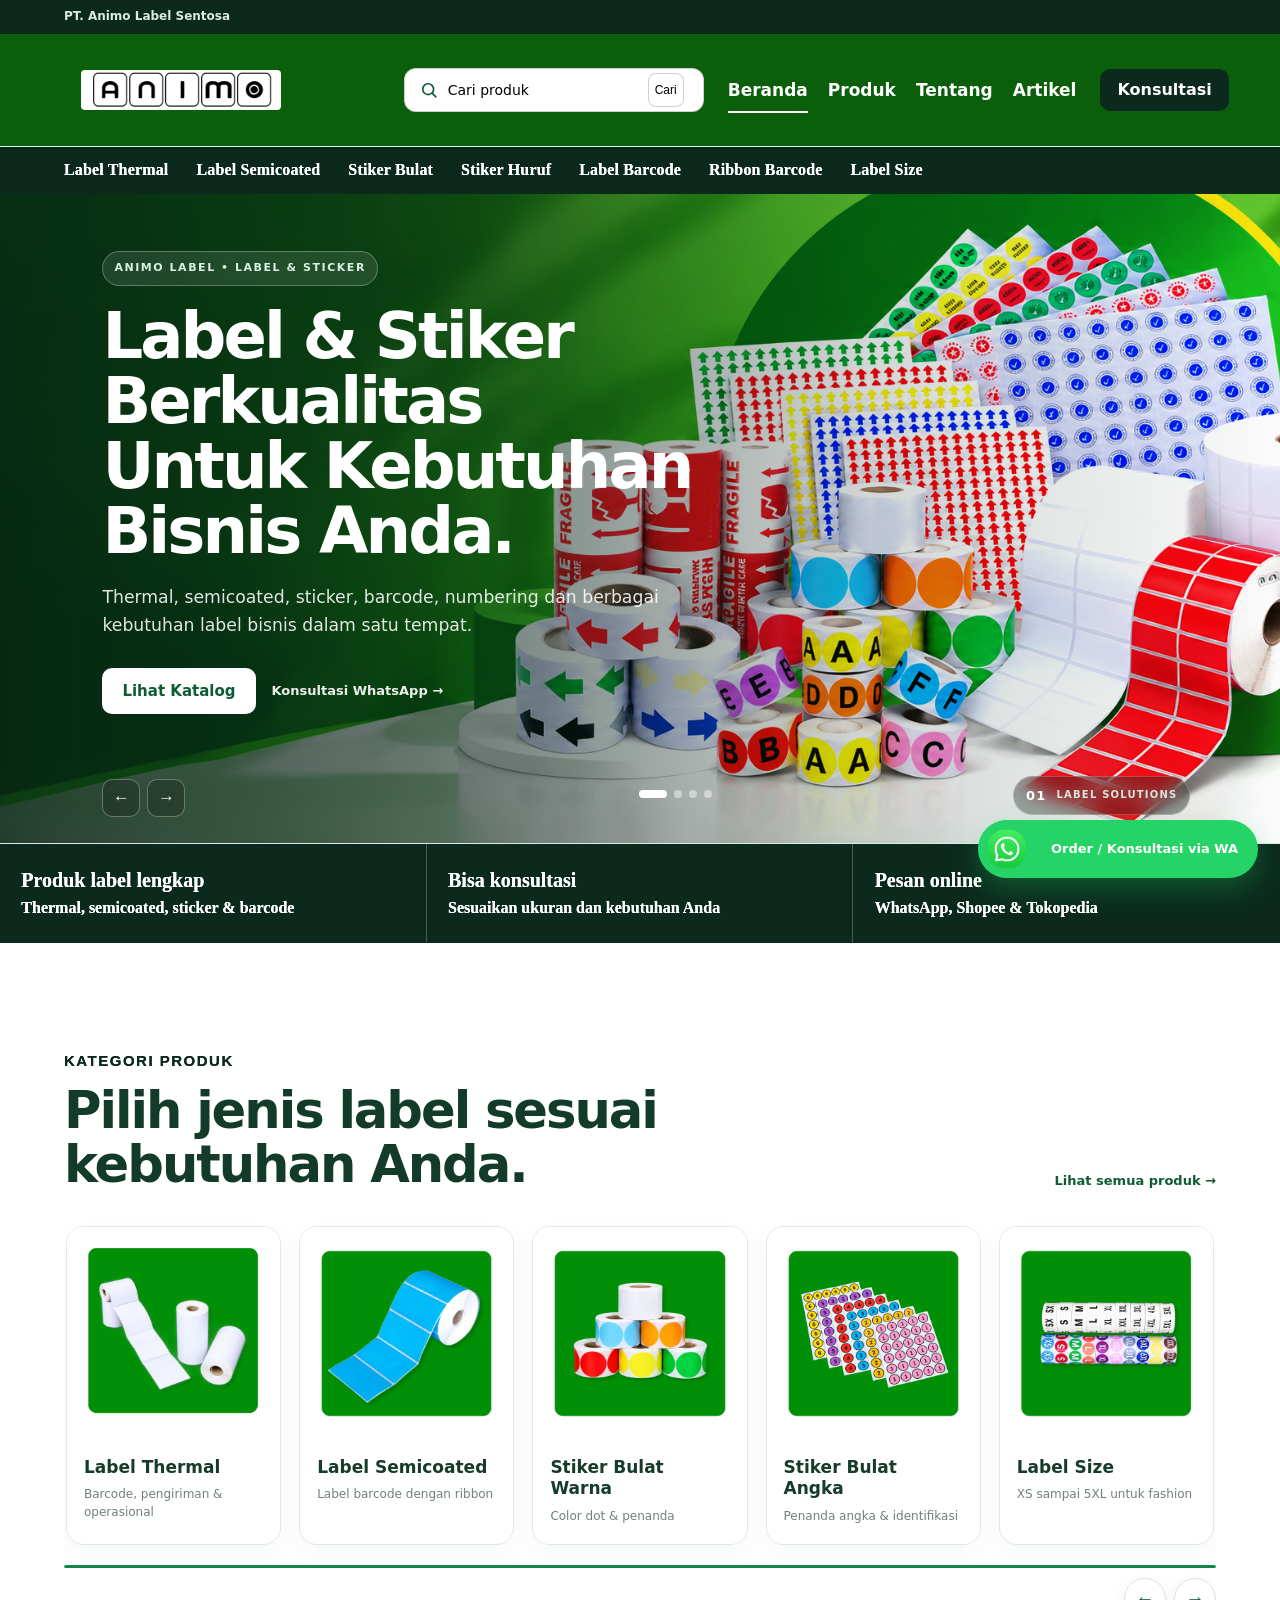
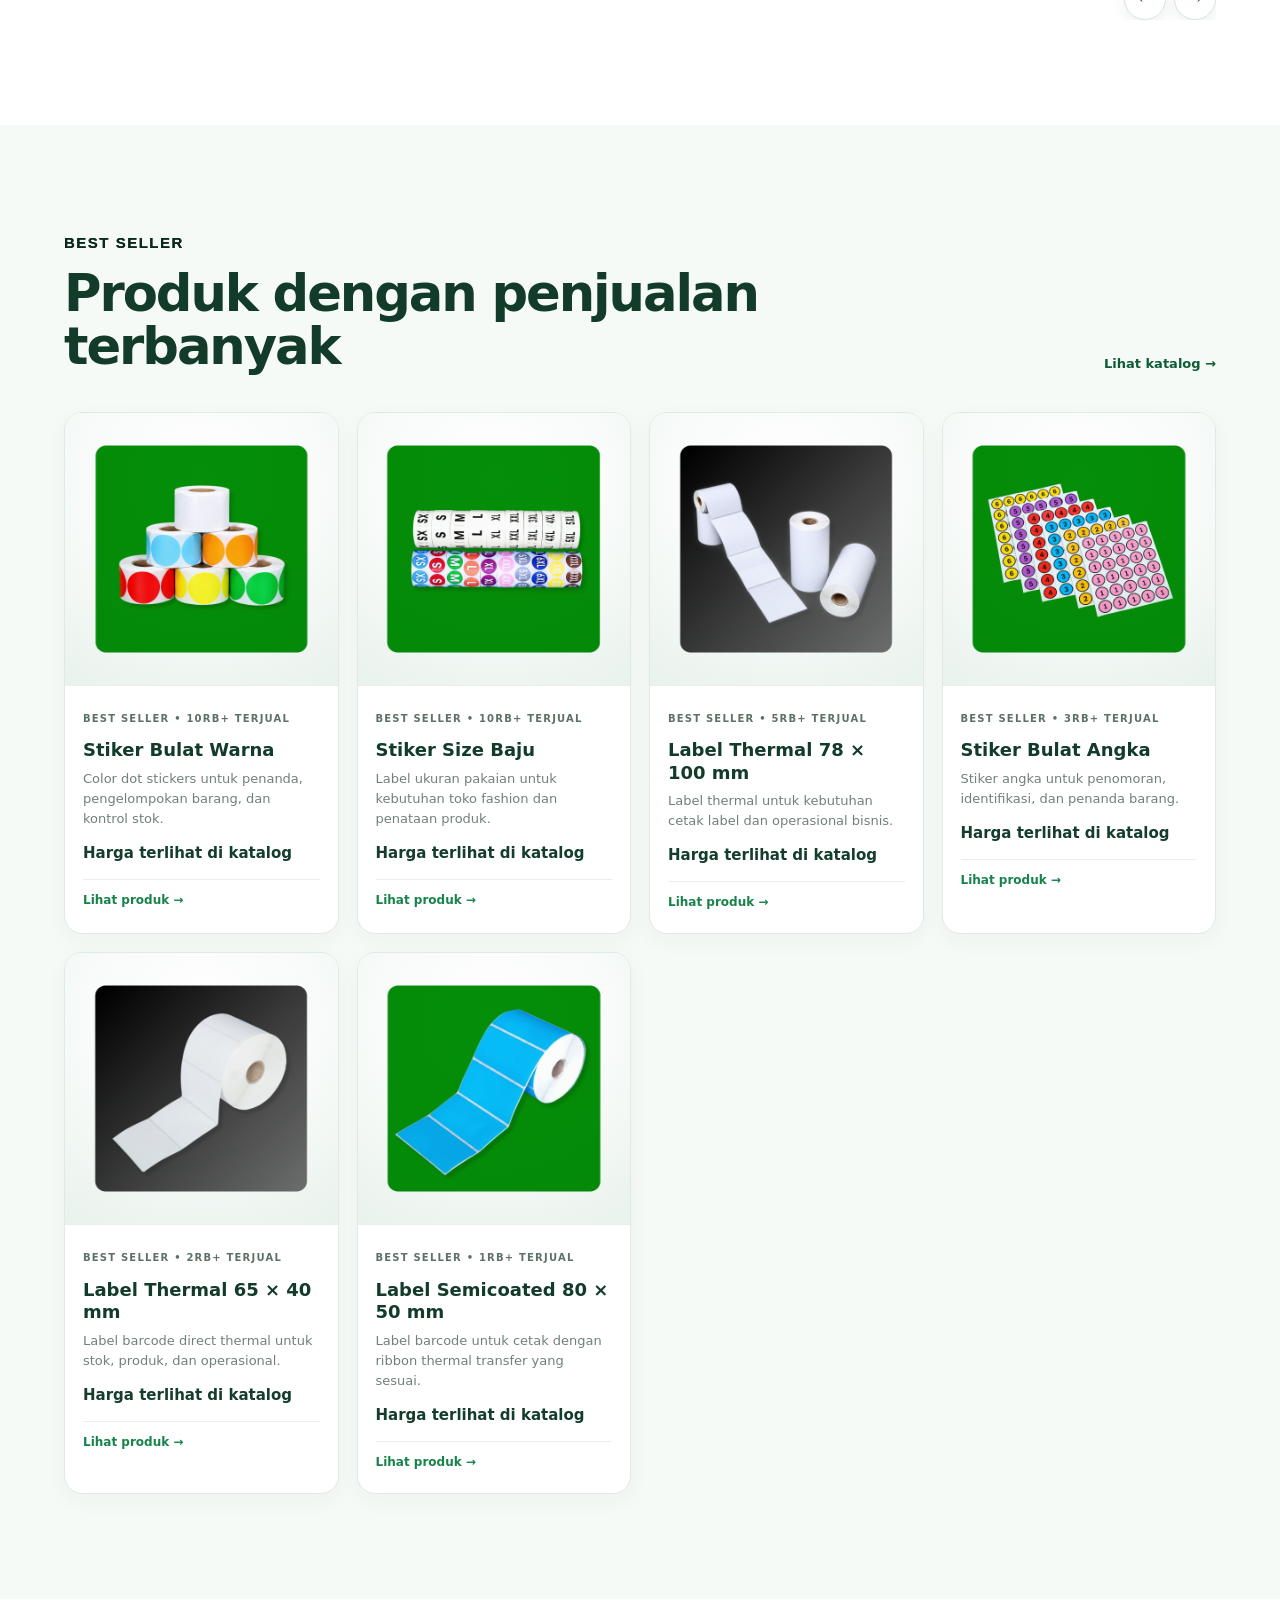
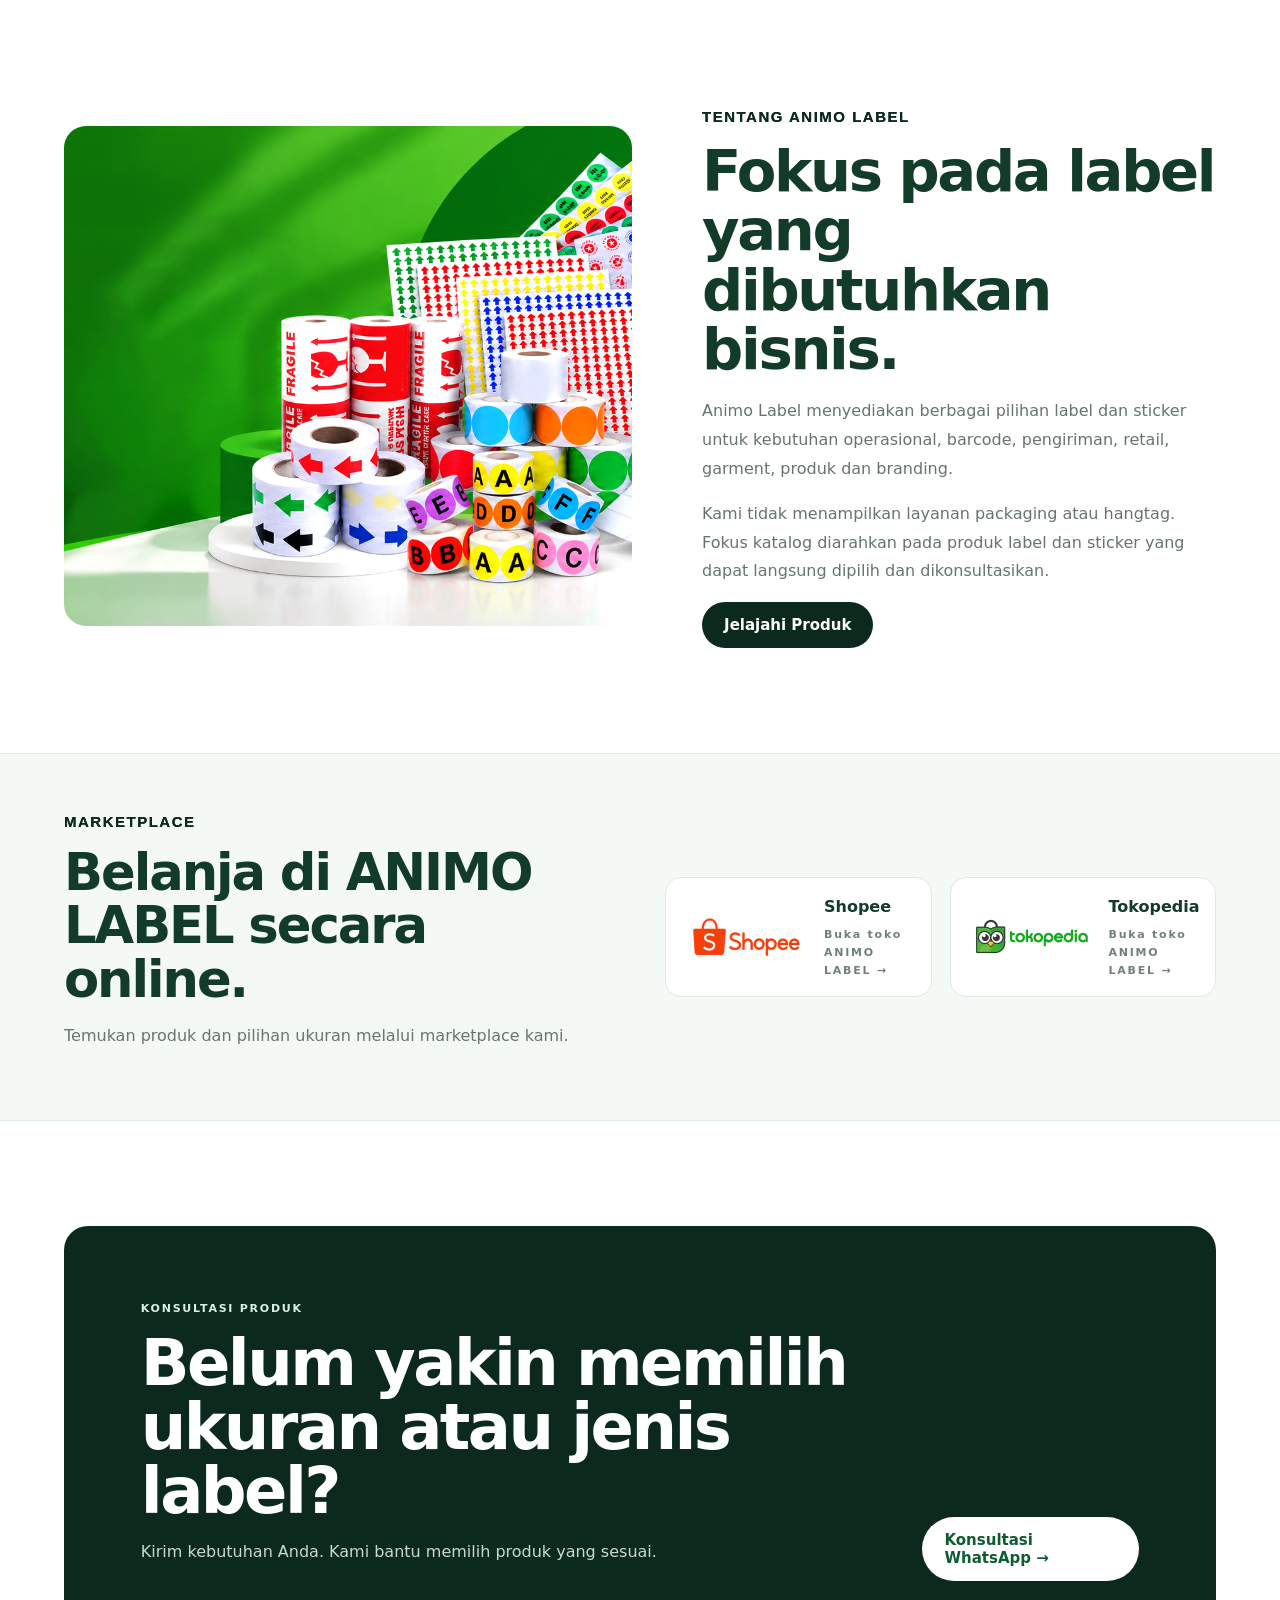
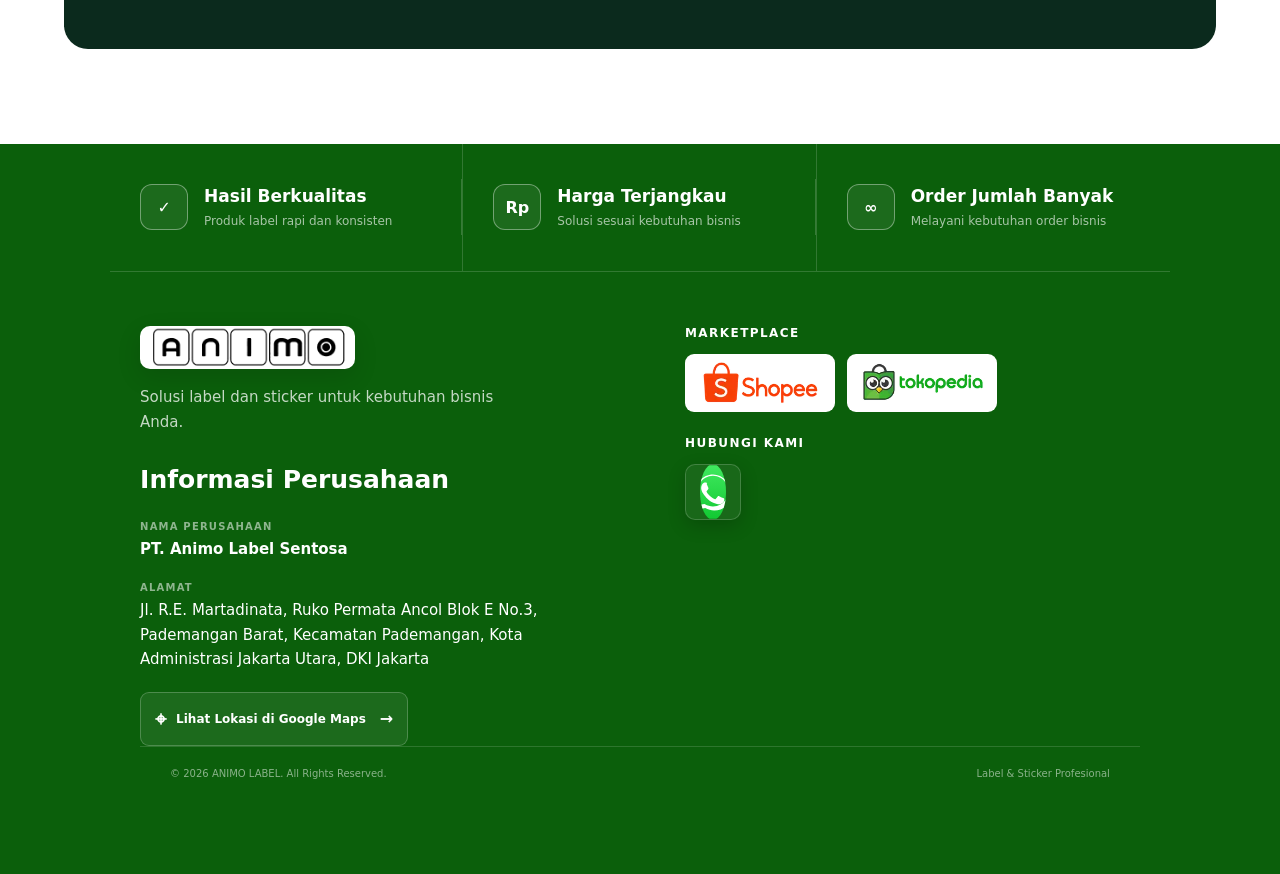
==== commit 688b17fe: "Fix homepage banner image sources" ====
--- a/index.html
+++ b/index.html
@@ -6,7 +6,7 @@
 <title>Animo Label — Label & Sticker Profesional</title>
 <meta name="description" content="Animo Label menyediakan label thermal, semicoated, sticker, barcode, numbering dan kebutuhan label bisnis.">
 <link rel="stylesheet" href="assets/css/style.css?v=20260929">
-<link rel="stylesheet" href="assets/css/home-premium.css?v=20261002g">
+<link rel="stylesheet" href="assets/css/home-premium.css?v=20261002j">
 <link rel="stylesheet" href="assets/css/category-slider.css?v=20261001">
 <link rel="preload" as="image" href="assets/banner-utama.png" fetchpriority="high">
 <link rel="preload" as="image" href="assets/banner-label-thermal.png">
@@ -33,9 +33,9 @@
 <main>
 <section class="premium-hero" aria-label="Banner Animo Label">
 <div class="premium-slide active" data-banner-auto="1" data-banner-image="assets/banner-utama.png" style="background-image:url('assets/banner-utama.png')"><div class="premium-slide-overlay"></div><div class="premium-hero-copy"><small>ANIMO LABEL • LABEL & STICKER</small><h1>Label & Stiker Berkualitas Untuk Kebutuhan Bisnis Anda.</h1><p>Thermal, semicoated, sticker, barcode, numbering dan berbagai kebutuhan label bisnis dalam satu tempat.</p><div class="hero-actions"><a class="btn btn-light" href="produk.html">Lihat Katalog</a><a class="hero-text-link" href="https://wa.me/628111711338" target="_blank" rel="noopener">Konsultasi WhatsApp →</a></div></div><div class="hero-badge"><b>01</b><span>LABEL SOLUTIONS</span></div></div>
-<div class="premium-slide" data-banner-auto="1" data-banner-image="assets/banner-label-thermal.png" style="background-image:url('assets/banner-label-thermal.svg')"><div class="premium-slide-overlay"></div><div class="premium-hero-copy"><small>LABEL THERMAL</small><h1>Praktis untuk barcode, pengiriman dan operasional.</h1><p>Pilihan ukuran thermal untuk kebutuhan retail, gudang, marketplace dan bisnis harian.</p><div class="hero-actions"><a class="btn btn-light" href="produk.html?category=Label%20Thermal">Lihat Thermal</a><a class="hero-text-link" href="https://wa.me/628111711338" target="_blank" rel="noopener">Tanya ukuran →</a></div></div><div class="hero-badge"><b>02</b><span>THERMAL LABEL</span></div></div>
-<div class="premium-slide" data-banner-auto="1" data-banner-image="assets/banner-label-semicoated.png" style="background-image:url('assets/banner-label-yupo.svg')"><div class="premium-slide-overlay"></div><div class="premium-hero-copy"><small>LABEL SEMICOATED</small><h1>Barcode dan identitas produk dengan tampilan lebih premium.</h1><p>Permukaan semicoated yang cocok untuk berbagai kebutuhan label produk dan barcode.</p><div class="hero-actions"><a class="btn btn-light" href="produk.html?category=Label%20Semicoated">Lihat Semicoated</a><a class="hero-text-link" href="https://wa.me/628111711338" target="_blank" rel="noopener">Konsultasi →</a></div></div><div class="hero-badge"><b>03</b><span>SEMICOATED</span></div></div>
-<div class="premium-slide" data-banner-auto="1" data-banner-image="assets/banner-sticker-custom.png" style="background-image:url('assets/banner-sticker-custom.svg')"><div class="premium-slide-overlay"></div><div class="premium-hero-copy"><small>STICKER & LABEL</small><h1>Sticker untuk identitas, penanda dan kebutuhan branding.</h1><p>Stiker bulat, HVS, size numbering dan kebutuhan penanda lainnya.</p><div class="hero-actions"><a class="btn btn-light" href="produk.html?category=Stiker%20Bulat">Lihat Sticker</a><a class="hero-text-link" href="https://wa.me/628111711338" target="_blank" rel="noopener">Konsultasi →</a></div></div><div class="hero-badge"><b>04</b><span>STICKER LABEL</span></div></div>
+<div class="premium-slide" data-banner-auto="1" data-banner-image="assets/banner-label-thermal.png" style="background-image:url('assets/banner-label-thermal.png')"><div class="premium-slide-overlay"></div><div class="premium-hero-copy"><small>LABEL THERMAL</small><h1>Praktis untuk barcode, pengiriman dan operasional.</h1><p>Pilihan ukuran thermal untuk kebutuhan retail, gudang, marketplace dan bisnis harian.</p><div class="hero-actions"><a class="btn btn-light" href="produk.html?category=Label%20Thermal">Lihat Thermal</a><a class="hero-text-link" href="https://wa.me/628111711338" target="_blank" rel="noopener">Tanya ukuran →</a></div></div><div class="hero-badge"><b>02</b><span>THERMAL LABEL</span></div></div>
+<div class="premium-slide" data-banner-auto="1" data-banner-image="assets/banner-label-semicoated.png" style="background-image:url('assets/banner-label-semicoated.png')"><div class="premium-slide-overlay"></div><div class="premium-hero-copy"><small>LABEL SEMICOATED</small><h1>Barcode dan identitas produk dengan tampilan lebih premium.</h1><p>Permukaan semicoated yang cocok untuk berbagai kebutuhan label produk dan barcode.</p><div class="hero-actions"><a class="btn btn-light" href="produk.html?category=Label%20Semicoated">Lihat Semicoated</a><a class="hero-text-link" href="https://wa.me/628111711338" target="_blank" rel="noopener">Konsultasi →</a></div></div><div class="hero-badge"><b>03</b><span>SEMICOATED</span></div></div>
+<div class="premium-slide" data-banner-auto="1" data-banner-image="assets/banner-sticker-custom.png" style="background-image:url('assets/banner-sticker-custom.png')"><div class="premium-slide-overlay"></div><div class="premium-hero-copy"><small>STICKER & LABEL</small><h1>Sticker untuk identitas, penanda dan kebutuhan branding.</h1><p>Stiker bulat, HVS, size numbering dan kebutuhan penanda lainnya.</p><div class="hero-actions"><a class="btn btn-light" href="produk.html?category=Stiker%20Bulat">Lihat Sticker</a><a class="hero-text-link" href="https://wa.me/628111711338" target="_blank" rel="noopener">Konsultasi →</a></div></div><div class="hero-badge"><b>04</b><span>STICKER LABEL</span></div></div>
 <div class="premium-hero-controls"><div class="premium-dots"></div><div class="premium-arrows"><button type="button" class="premium-arrow premium-prev" aria-label="Banner sebelumnya">←</button><button type="button" class="premium-arrow premium-next" aria-label="Banner berikutnya">→</button></div></div>
 </section>
 <section class="quick-benefits"><div><strong>Produk label lengkap</strong><span>Thermal, semicoated, sticker & barcode</span></div><div><strong>Bisa konsultasi</strong><span>Sesuaikan ukuran dan kebutuhan Anda</span></div><div><strong>Pesan online</strong><span>WhatsApp, Shopee & Tokopedia</span></div></section>
--- a/assets/css/home-premium.css
+++ b/assets/css/home-premium.css
@@ -3652,3 +3652,39 @@
     flex-basis: 48px;
   }
 }
+
+/* FINAL FIX: footer WhatsApp is icon-only, round like the WhatsApp button */
+.footer-whatsapp-icon-only {
+  width:56px!important;
+  height:56px!important;
+  padding:0!important;
+  margin:10px 0 0!important;
+  border:0!important;
+  border-radius:50%!important;
+  background:#25D366!important;
+  display:flex!important;
+  align-items:center!important;
+  justify-content:center!important;
+  overflow:hidden!important;
+  box-shadow:0 6px 18px rgba(0,0,0,.18)!important;
+}
+.footer-whatsapp-icon-only .footer-whatsapp-icon {
+  width:56px!important;
+  height:56px!important;
+  flex:0 0 56px!important;
+  display:block!important;
+  border-radius:50%!important;
+  object-fit:cover!important;
+  transition:transform .2s ease!important;
+}
+.footer-whatsapp-icon-only:hover .footer-whatsapp-icon {
+  transform:scale(1.08)!important;
+}
+@media(max-width:560px){
+  .footer-whatsapp-icon-only,
+  .footer-whatsapp-icon-only .footer-whatsapp-icon {
+    width:50px!important;
+    height:50px!important;
+    flex-basis:50px!important;
+  }
+}
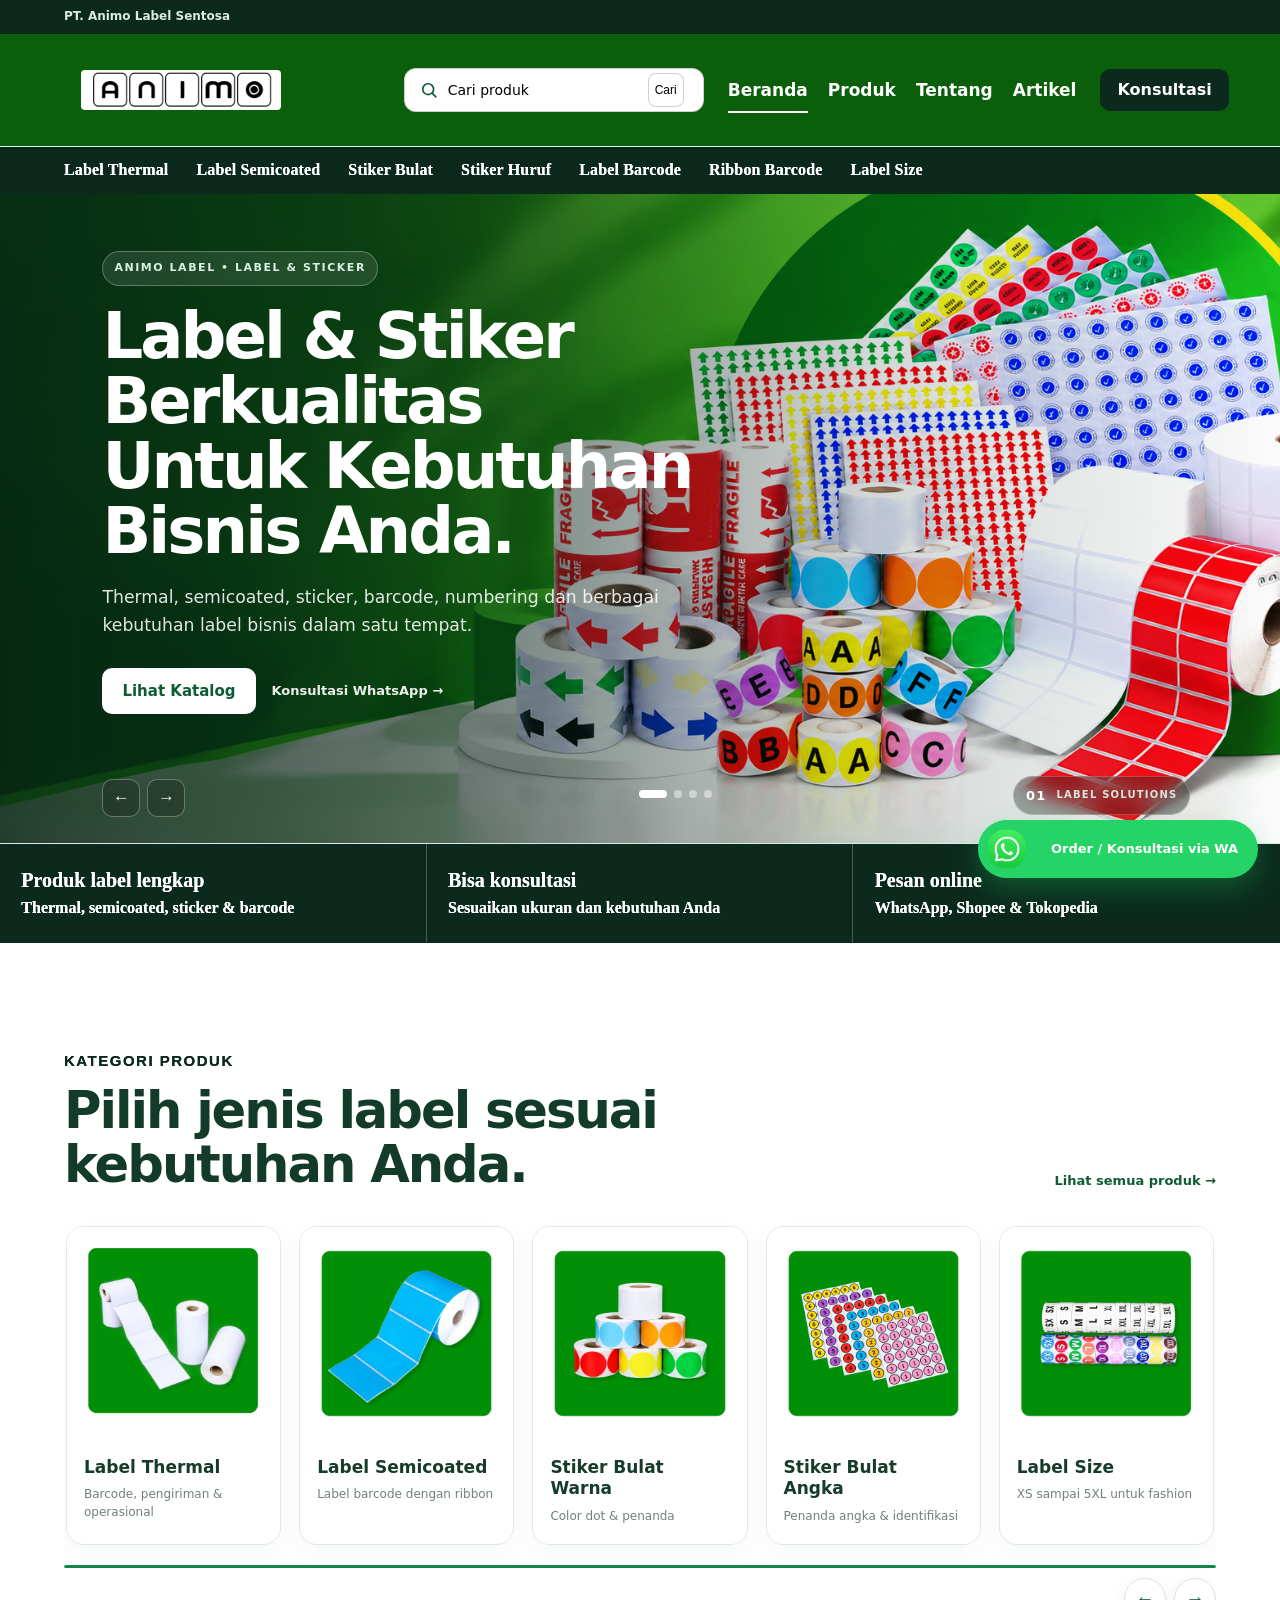
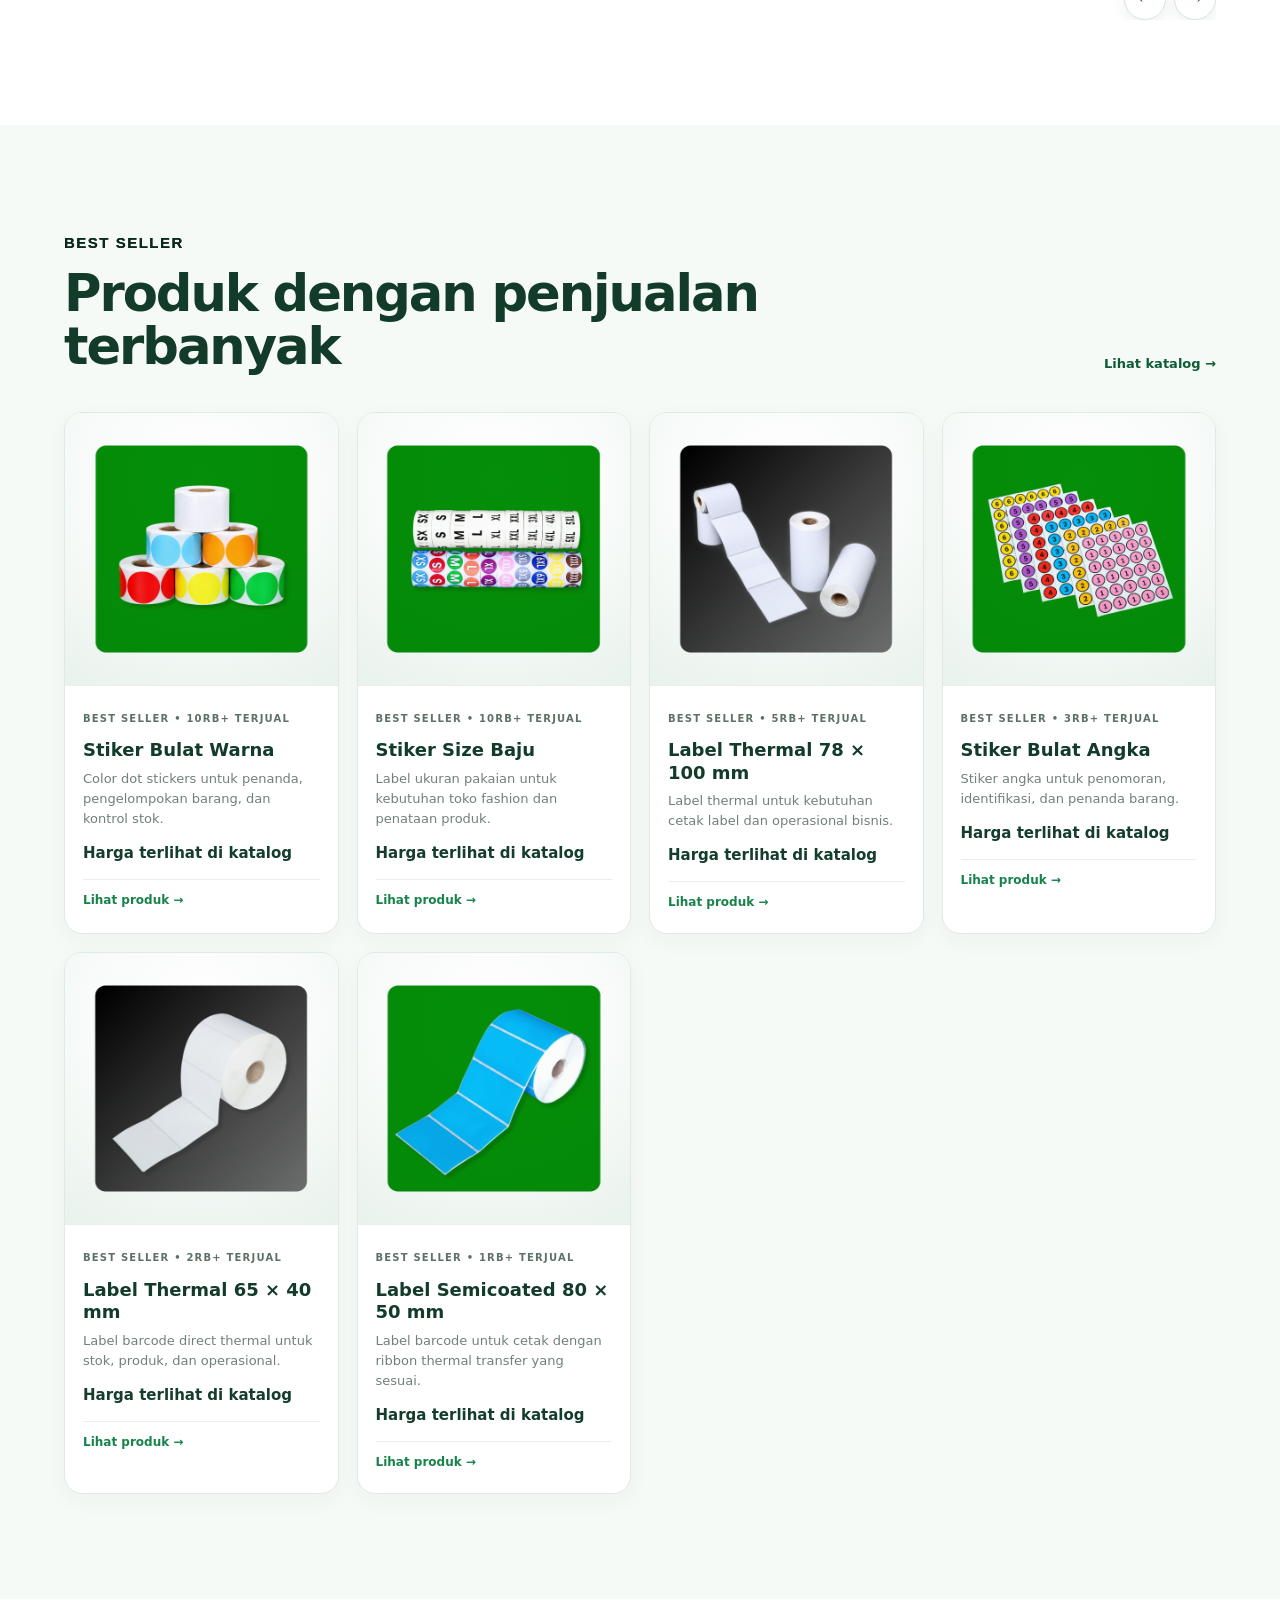
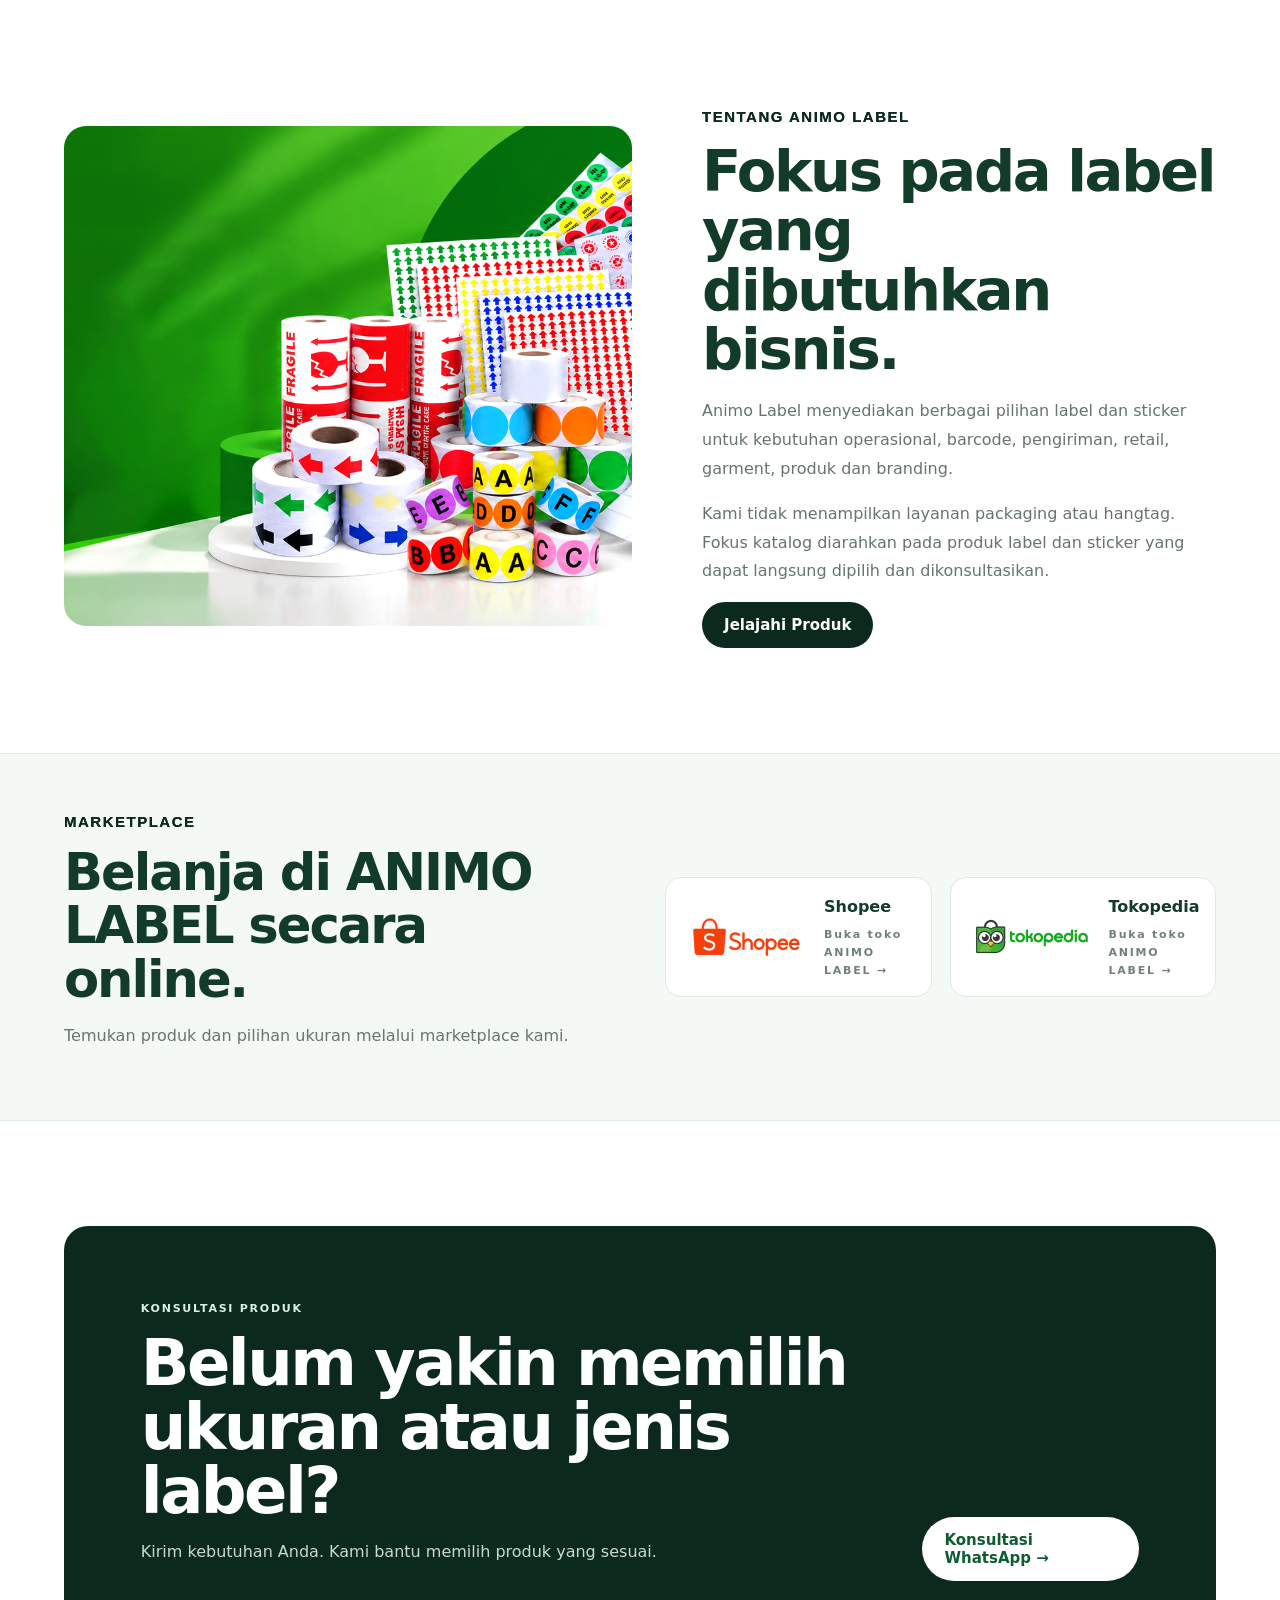
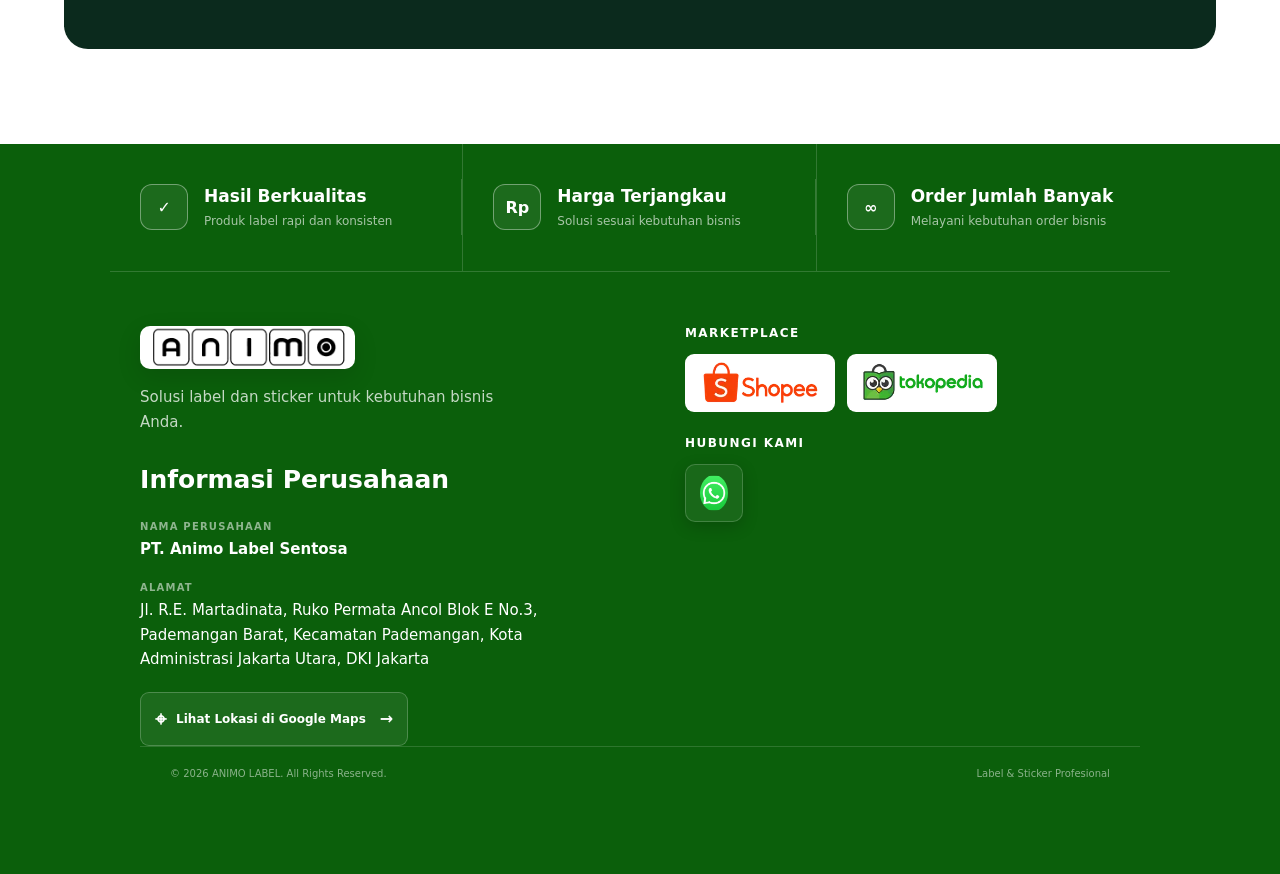
==== commit c9b4e461: "Use WhatsApp WebP logo in footer" ====
--- a/index.html
+++ b/index.html
@@ -10,7 +10,7 @@
 <link rel="stylesheet" href="assets/css/category-slider.css?v=20261001">
 <link rel="preload" as="image" href="assets/banner-utama.png" fetchpriority="high">
 <link rel="preload" as="image" href="assets/banner-label-thermal.png">
-<link rel="preload" as="image" href="assets/banner-label-yupo.png">
+<link rel="preload" as="image" href="assets/banner-label-semicoated.png">
 <link rel="preload" as="image" href="assets/banner-sticker-custom.png">
 </head>
 <body>
@@ -86,7 +86,7 @@
 <span class="footer-marketplace-title">Hubungi Kami</span>
 <div class="footer-whatsapp-logos">
 <a class="footer-whatsapp footer-whatsapp-icon-only" href="https://wa.me/628111711338" target="_blank" rel="noopener" aria-label="Hubungi ANIMO LABEL melalui WhatsApp">
-<img class="footer-whatsapp-icon" src="assets/whatsapp-icon.svg?v=20261002i" alt="WhatsApp">
+<img class="footer-whatsapp-icon" src="assets/whatsapp-icon.webp?v=20261003a" alt="WhatsApp">
 </a>
 </div>
 </div>
--- a/assets/css/home-premium.css
+++ b/assets/css/home-premium.css
@@ -3653,12 +3653,12 @@
   }
 }
 
-/* FINAL FIX: footer WhatsApp is icon-only, round like the WhatsApp button */
+/* FINAL FIX: footer WhatsApp — clean round icon for "Hubungi Kami" */
 .footer-whatsapp-icon-only {
-  width:56px!important;
-  height:56px!important;
+  width:58px!important;
+  height:58px!important;
   padding:0!important;
-  margin:10px 0 0!important;
+  margin:12px 0 0!important;
   border:0!important;
   border-radius:50%!important;
   background:#25D366!important;
@@ -3666,25 +3666,30 @@
   align-items:center!important;
   justify-content:center!important;
   overflow:hidden!important;
-  box-shadow:0 6px 18px rgba(0,0,0,.18)!important;
+  box-shadow:0 5px 16px rgba(0,0,0,.18)!important;
+  line-height:0!important;
 }
 .footer-whatsapp-icon-only .footer-whatsapp-icon {
-  width:56px!important;
-  height:56px!important;
-  flex:0 0 56px!important;
+  width:100%!important;
+  height:100%!important;
+  margin:0!important;
+  padding:0!important;
   display:block!important;
+  flex:0 0 100%!important;
   border-radius:50%!important;
   object-fit:cover!important;
-  transition:transform .2s ease!important;
+}
+.footer-whatsapp-icon-only:hover {
+  transform:translateY(-2px)!important;
 }
 .footer-whatsapp-icon-only:hover .footer-whatsapp-icon {
-  transform:scale(1.08)!important;
+  transform:none!important;
 }
 @media(max-width:560px){
   .footer-whatsapp-icon-only,
   .footer-whatsapp-icon-only .footer-whatsapp-icon {
-    width:50px!important;
-    height:50px!important;
-    flex-basis:50px!important;
-  }
-}
+    width:52px!important;
+    height:52px!important;
+    flex-basis:52px!important;
+  }
+}
